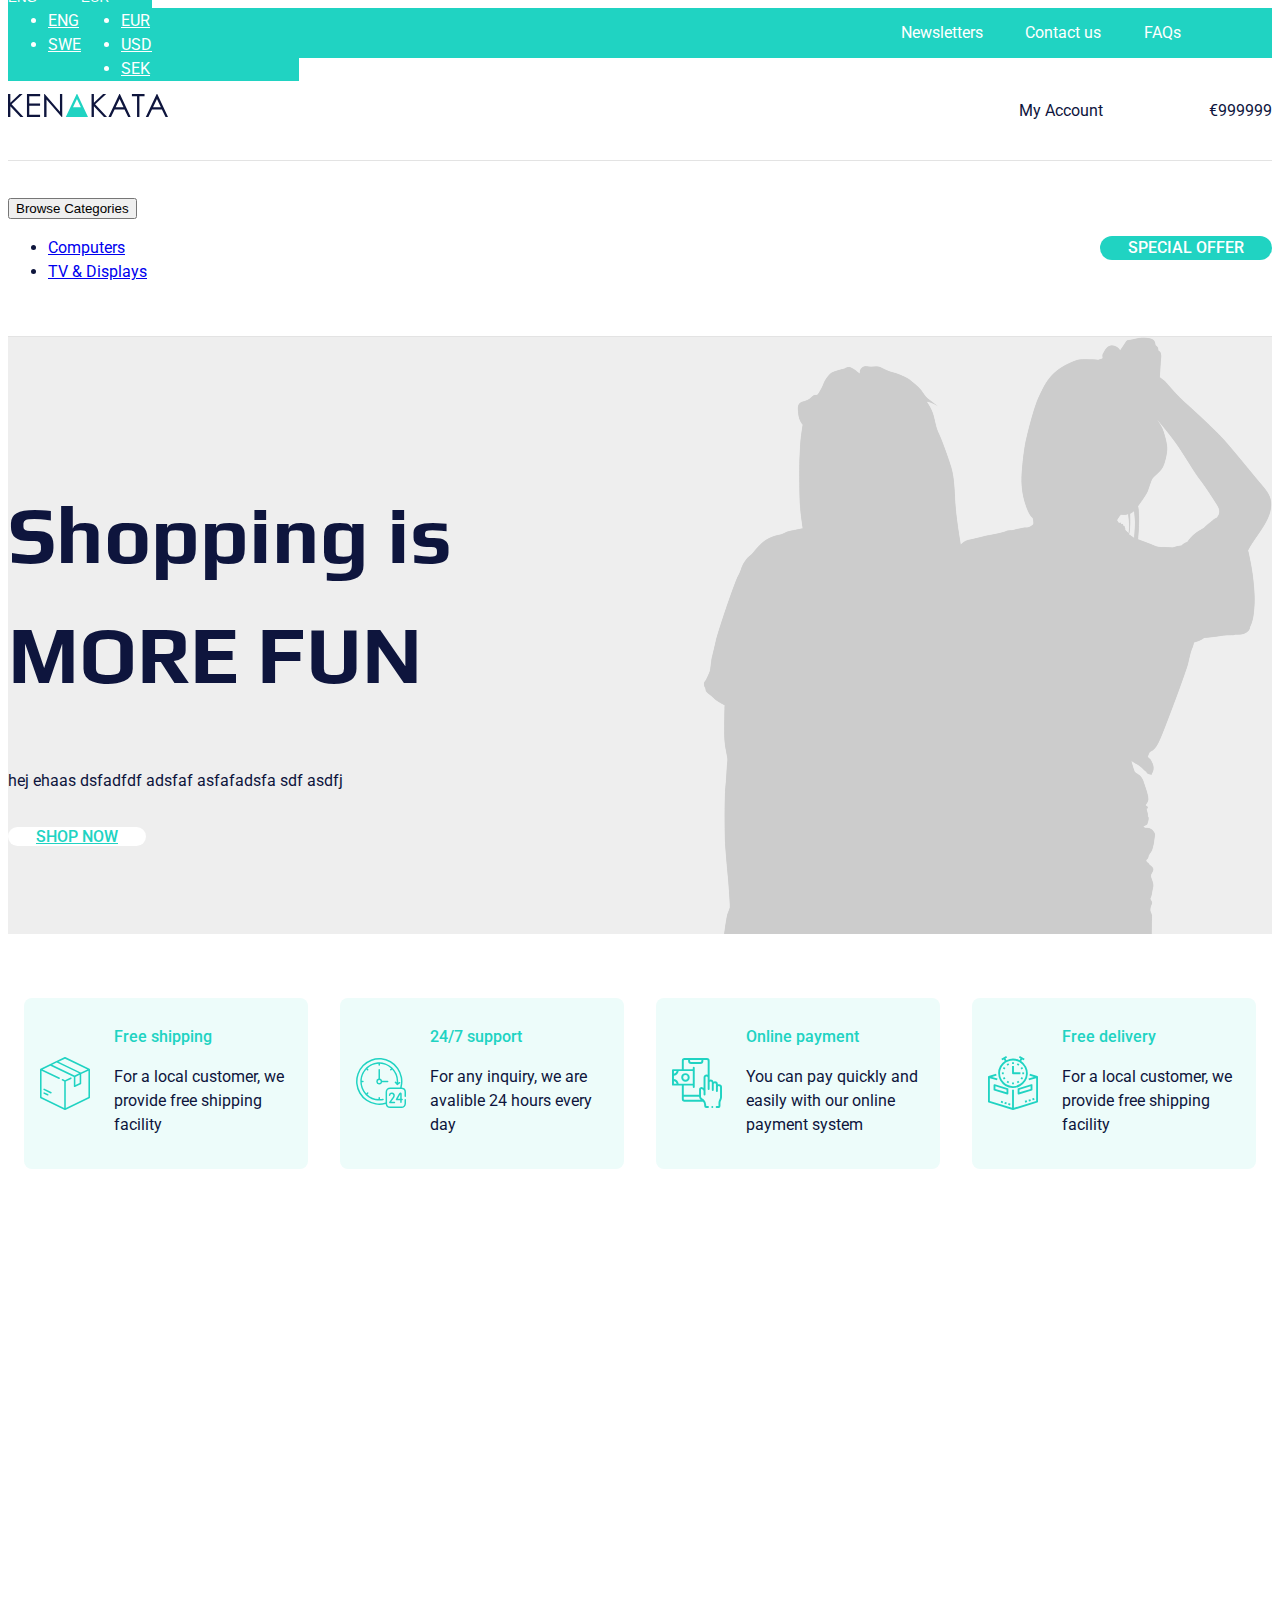
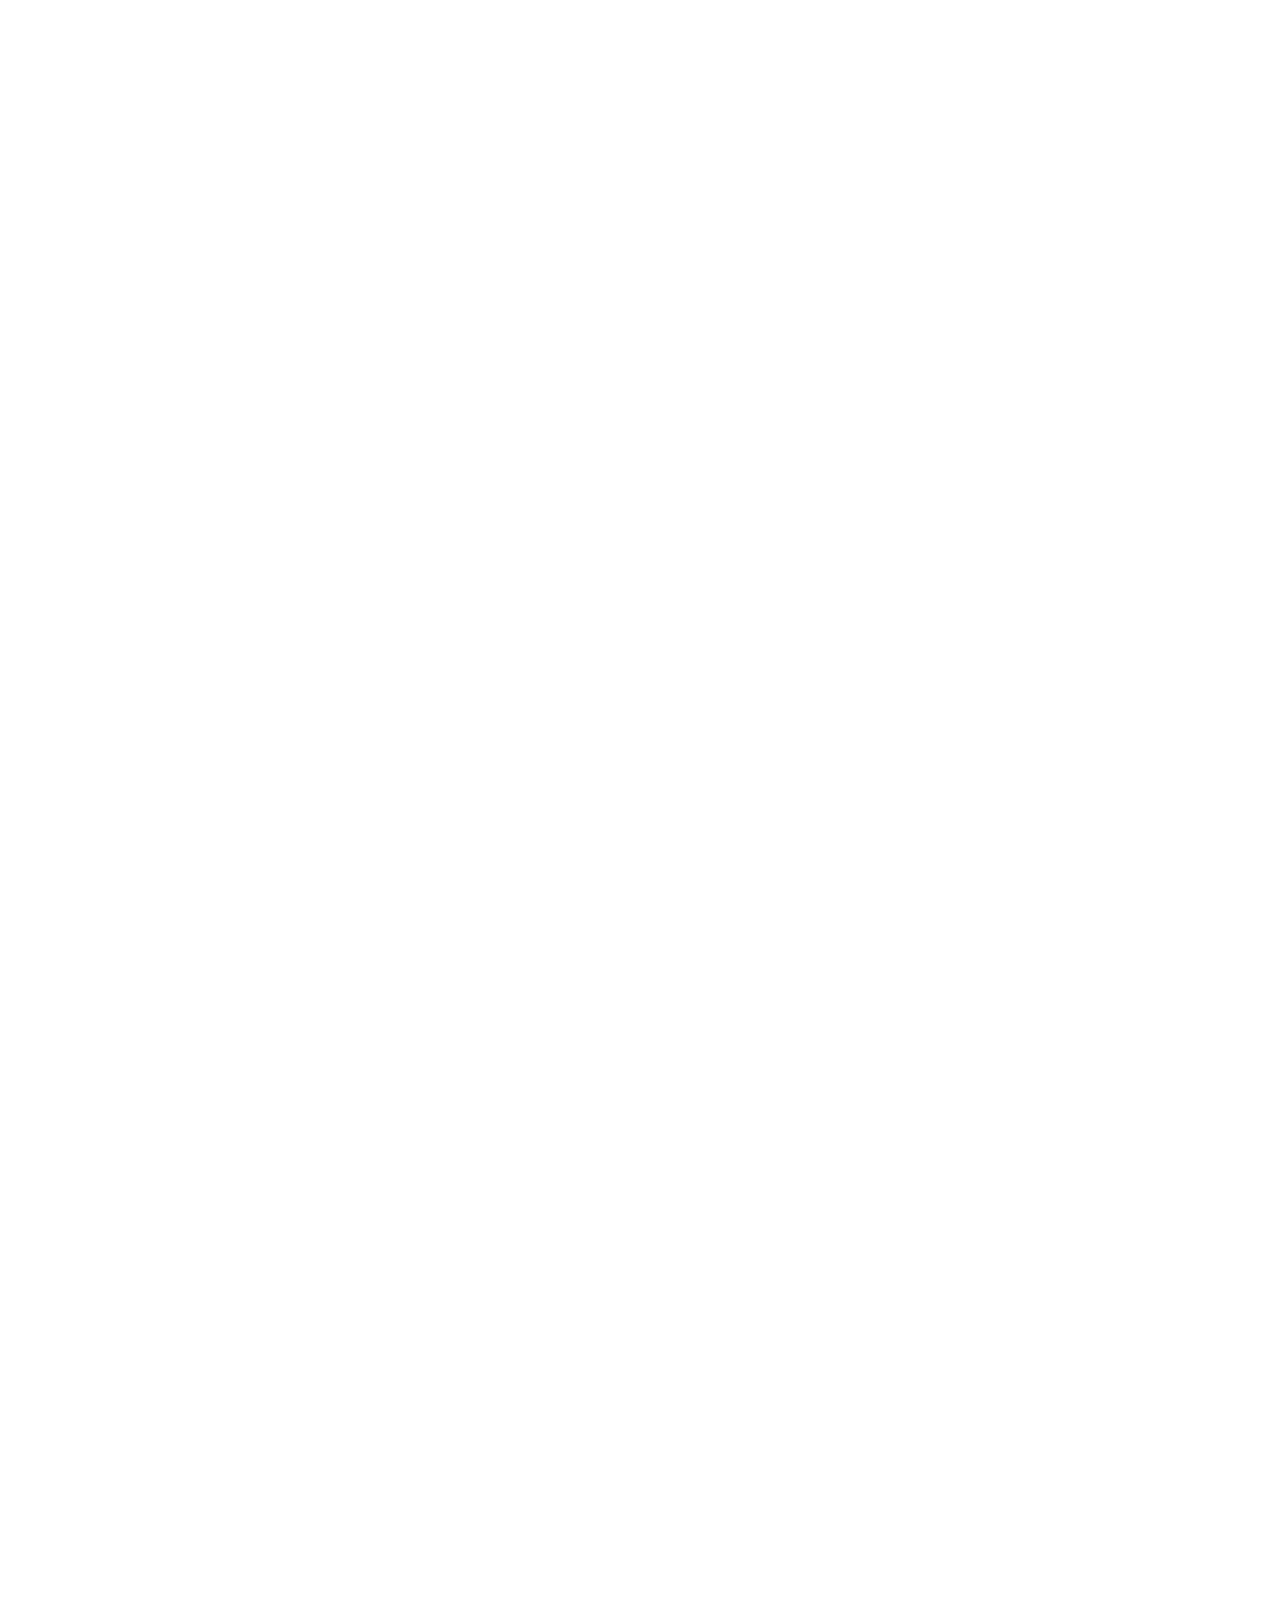
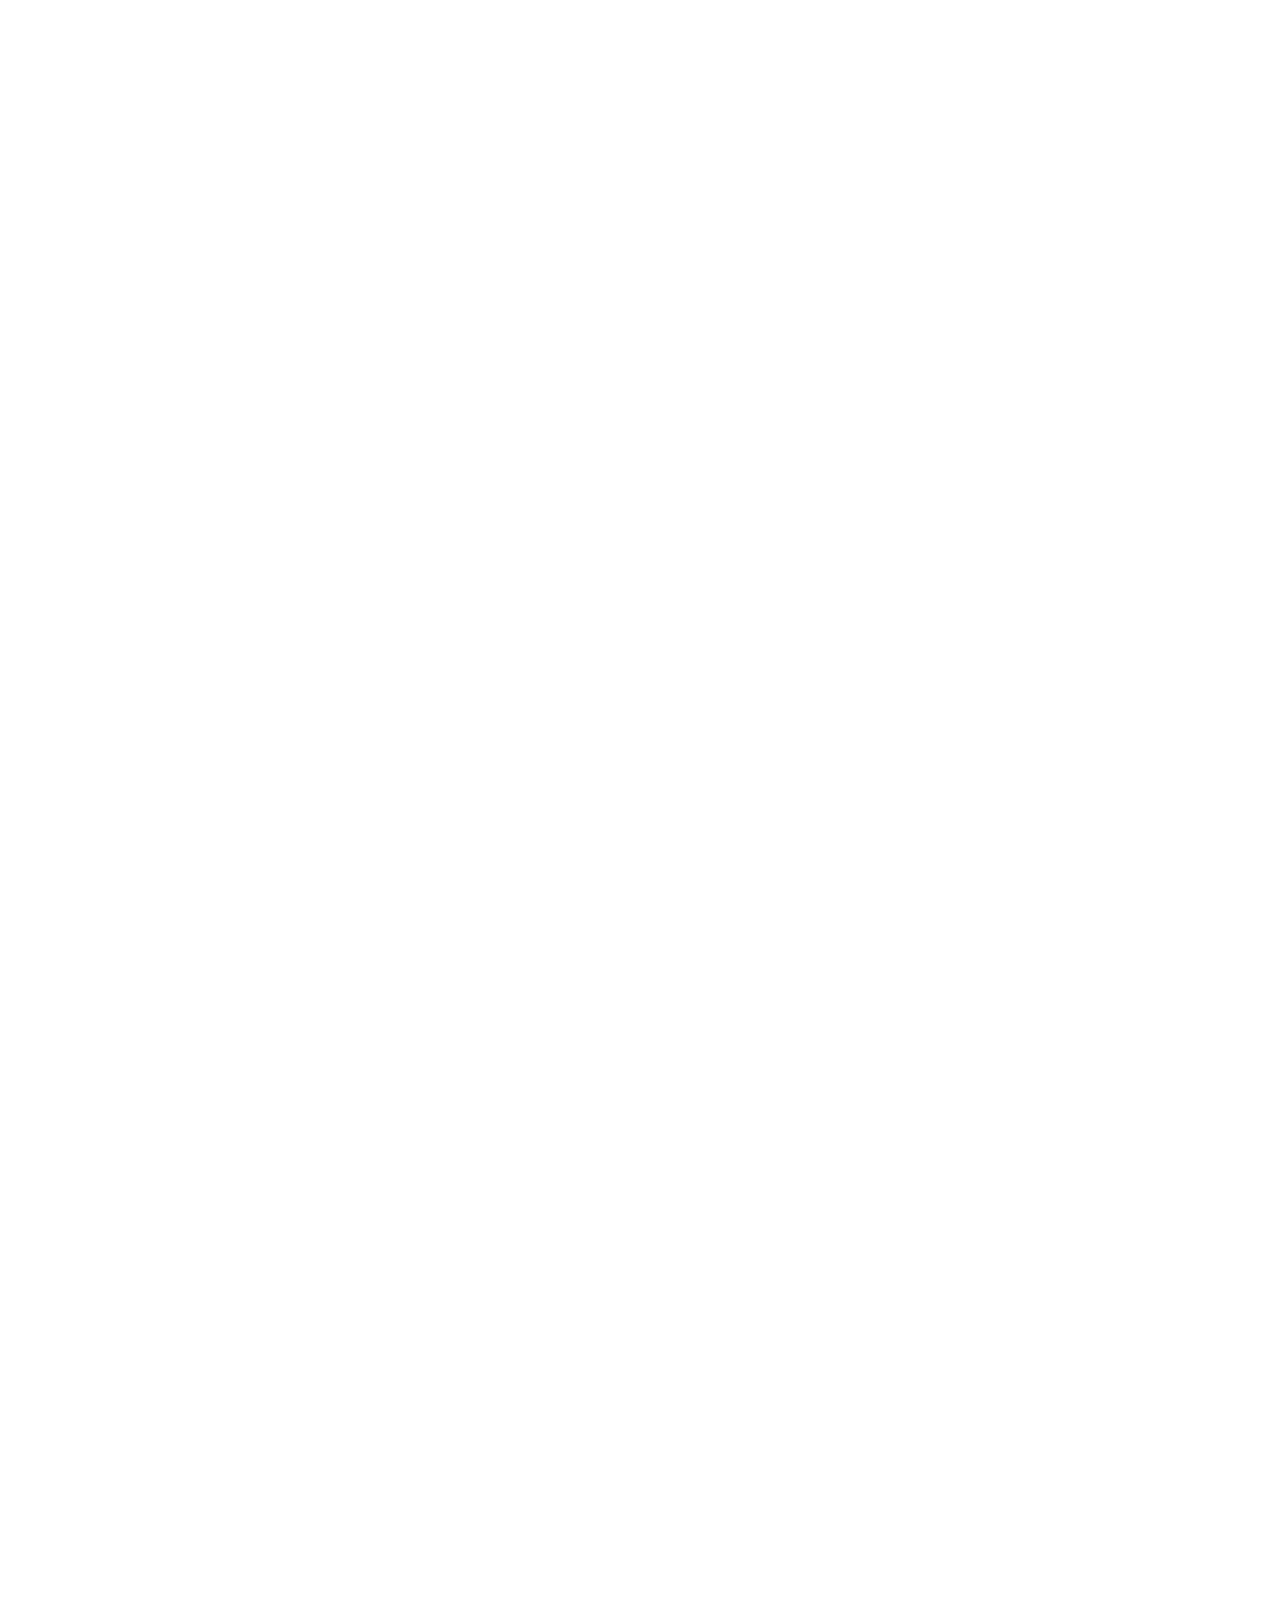
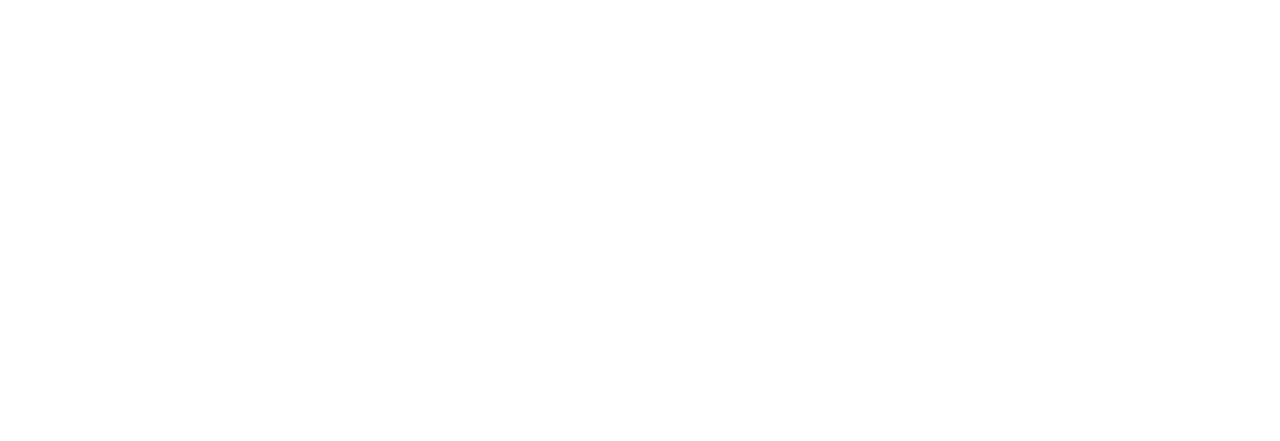
==== index.html @ 811d811d "showcase added" ====
<!DOCTYPE html>
<html lang="en">
<head>
   <meta charset="UTF-8">
   <meta name="discription" content="Shopping is more fun - Kenkata">
   <meta name="viewport" content="width=device-width, initial-scale=1.0">
   <title>Shopping is more fun - Kenkata</title>
   <link rel="stylesheet" href="https://cdnjs.cloudflare.com/ajax/libs/font-awesome/6.2.0/css/all.min.css" integrity="sha512-xh6O/CkQoPOWDdYTDqeRdPCVd1SpvCA9XXcUnZS2FmJNp1coAFzvtCN9BmamE+4aHK8yyUHUSCcJHgXloTyT2A==" crossorigin="anonymous" referrerpolicy="no-referrer" />
   <!-- <script src="https://cdnjs.cloudflare.com/ajax/libs/font-awesome/6.2.0/js/all.js" crossorigin="anonymous"></script> -->
   <link href="https://cdn.jsdelivr.net/npm/bootstrap@5.2.0/dist/css/bootstrap.min.css" rel="stylesheet" integrity="sha384-gH2yIJqKdNHPEq0n4Mqa/HGKIhSkIHeL5AyhkYV8i59U5AR6csBvApHHNl/vI1Bx" crossorigin="anonymous">
   <link href="css/style.css" rel="stylesheet">
</head>
<body>
    <header>
        <div class="top-menu">
            <div class="container">
                <div class="site-settings">
                    <div class="dropdown dropdown-theme me-3">
                        <button type="button" data-bs-toggle="dropdown" aria-expanded="false">
                            <span id="selected-language">ENG</span><i class="fa-thin fa-chevron-up ms-3"></i>
                        </button>
                        <ul id="languages" class="dropdown-menu dropdown-theme">
                          <li><a class="dropdown-item" href="#">ENG</a></li>
                          <li><a class="dropdown-item" href="#">SWE</a></li>
                        </ul>
                    </div>
                    <div class="dropdown dropdown-theme me-3">
                        <button type="button" data-bs-toggle="dropdown" aria-expanded="false">
                            <span id="selected-currency">EUR</span><i class="fa-thin fa-chevron-up ms-3"></i>
                        </button>
                        <ul id="currency" class="dropdown-menu dropdown-theme">
                          <li><a class="dropdown-item" href="#">EUR</a></li>
                          <li><a class="dropdown-item" href="#">USD</a></li>
                          <li><a class="dropdown-item" href="#">SEK</a></li>
                        </ul>
                    </div>

                </div>
                <div class="menu-links"> 
                    <span class="links">
                    <a href="#">Newsletters</a>
                    <a href="#">Contact us</a>
                    <a href="#">FAQs</a>
                    </span>

                    <span class="social-media">
                        <a href="#"><i class="fa-brands fa-facebook-f"></i></a>
                        <a href="#"><i class="fa-brands fa-twitter"></i></a>
                        <a href="#"><i class="fa-brands fa-instagram"></i></a>
                        <a href="#"><i class="fa-brands fa-pinterest-p"></i></a>
                        <a href="#"><i class="fa-brands fa-youtube"></i></a>
                    </span>
                </div>
            </div>
        </div>
        <div class="main-menu">
            <div class="container">
                <div class="brand">
                    <a href="index.html"><img src="images/Logo.svg" alt="Kenkata Web"></a>
                </div>    
                <div class="search"></div>
                <div class="menu-links">
                    <a class="menu-link" herf="#"><i class="fa-regular fa-user me-2"></i>My Account</a>
                    <a class="menu-link" herf="#"><i class="fa-regular fa-heart"></i></a>
                    <a class="menu-link" herf="#"><i class="fa-regular fa-shuffle"></i></a>
                    <a class="menu-link" herf="#"><i class="fa-light fa-cart-shopping me-2"></i>
                        <span id="cart-total">€999999</span>
                    </a>
                </div>
            </div>
            <nav>
            <div>
                <div class="container">
                    <div class="browser-categories">
                        <div class="dropdown">
                            <button type="button" data-bs-toggle="dropdown" aria-expanded="false">
                                <span>
                                    <i class="fa-regular fa-bars me-3"></i>Browse Categories
                                </span>
                                <i class="fa-regular fa-chevron-down ms-4"></i>
                            </button>
                            <ul class="dropdown-menu">
                                <li><a class="dropdown-item" href="#">Computers</a></li>
                                <li><a class="dropdown-item" href="#">TV & Displays</a></li>
                            </ul>
                        </div>    
                    </div>
                    <div class="special-offer">
                        <buttom class="btn-theme">SPECIAL OFFER</buttom>
                    </div>   
                </div>
            </div>
            </nav>
        </div>
    </header>

    <section class="showcase">
        <div class="container border">
            <div class="showcase-body">
                <h1>Shopping is <span>MORE FUN</span></h1>
                <p>hej ehaas dsfadfdf adsfaf asfafadsfa sdf asdfj</p>
                <a href="#" class="btn btn-white">SHOP NOW</a>
            </div>
            <img src="bilder/Banner-thumb.svg" alt="Two people standing">

        </div>
    </section>
    
    <section class="webshop-info">
        <div class="container">
            <div class="info-box">
                <img src="images/icons/free-shipping.svg" alt="Free shipping">
                <div>
                    <h1>Free shipping</h1>
                    <p>For a local customer, we provide free shipping facility</p>
                </div>
            </div>
            <div class="info-box">
                <img src="images/icons/24-icon.svg" alt="24/7 support">
                <div>
                    <h1>24/7 support</h1>
                    <p>For any inquiry, we are avalible 24 hours every day</p>
                </div>
            </div>
            <div class="info-box">
                <img src="images/icons/payment-icon.svg" alt="Online payment">
                <div>
                    <h1>Online payment</h1>
                    <p>You can pay quickly and easily with our online payment system</p>
                </div>
            </div>
            <div class="info-box">
                <img src="images/icons/fast-delivery.svg" alt="Free delivery">
                <div>
                    <h1>Free delivery</h1>
                    <p>For a local customer, we provide free shipping facility</p>
                </div>
            </div>




        </div>
    </section>




    <div style="height: 4000px;"></div>
   

   <script src="https://cdn.jsdelivr.net/npm/bootstrap@5.2.0/dist/js/bootstrap.bundle.min.js" integrity="sha384-A3rJD856KowSb7dwlZdYEkO39Gagi7vIsF0jrRAoQmDKKtQBHUuLZ9AsSv4jD4Xa" crossorigin="anonymous"></script>
   <script src="script.js"></script>
</body>
</html>
---- css/style.css ----
@import url('https://fonts.googleapis.com/css2?family=Play:wght@400;700&family=Roboto:wght@400;500;700&display=swap');

:root {
    --color-theme: #20D3C2;
    --color-theme-light: #EDFCFA;
    --color-theme-dark: #0E153D;
    --color-dark: #080C24;
    --color-white: #FFFFFF;
    --color-gray-0: #AAAAAA;
    --color-gray-1: #CCCCCC;
    --color-gray-2: #E3E3E3;
    --color-gray-3: #EEEEEE;
    --color-gray-4: #F6F6F6;
    --color-product-instock: #82D8C6;
    --color-product-outofstock: #FE6C6C;
    
    --font-play: 'Play', sans-serif;
    --font-roboto: 'Roboto', sans-serif;
    --font-weight-regular: 400;        
    --font-weight-medium: 500;
    --font-weight-bold: 700;
    --font-size-14: 1.17rem;
    --font-size-16: 1.33rem;
    --font-size-18: 1.50rem;
    --font-size-24: 2rem;
    --font-size-36: 3rem;
    --font-size-60: 5rem;
  
    --border-radius-small: 8px;
    --border-radius-medium: 25px;
    --border-radius-rounded: 50%;

}

/* generel */
html, body {
    font-size: 16px;
    line-height: 1.5;
    font-family: var(--font-roboto);
    font-weight: var(--font-weight-regular);
    color: var(--color-theme-dark);
}

.btn-theme {
    background-color: var(--color-theme);
    color: var(--color-white);
    border-radius: var(--border-radius-medium);
    font-weight: var(--font-weight-medium);
    padding-left: 1.75rem;
    padding-right: 1.75rem;
}
    .btn-theme:hovor {
        background-color: var(--color-theme-dark);
        color: var(--color-white);
    }

.btn-white {
    background-color: var(--color-white);
    color: var(--color-theme);
    border-radius: var(--border-radius-medium);
    font-weight: var(--font-weight-medium);
    padding-left: 1.75rem;
    padding-right: 1.75rem;
}
    .btn-white:hovor {
        background-color: var(--color-theme-dark);
        color: var(--color-white);
    }
    

/* top-menu */

.top-menu {
    background-color: var(--color-theme);
    color: var(--color-white);
    height: 50px;
}
    .top-menu > .container {
        height: 100%;
        display: flex;
        justify-content: space-between;
        align-items: center;
}

    .top-menu .menu-links {
        padding: 0.8rem;
}
        .top-menu .menu-links a {
            color: var(--color-white);
            text-decoration: none;
            margin: 0 1.2rem
        }
            .top-menu .menu-links a:hover {
                color: var(--color-theme-dark);

            }

    
    .top-menu .site-settings {
        display:flex;
    }

        .top-menu .site-settings .dropdown-theme {
            background-color: var(--color-theme);
            color: var(--color-white);
        }
            .top-menu .site-settings .dropdown-theme button {
                background-color: var(--color-theme);
                color: var(--color-white);
                border: none;
                padding: 0;
            }
                .top-menu .site-settings .dropdown-theme .dropdown-menu {
                    background-color: var(--color-theme);
                    color: var(--color-white);
                    border: none;
                    width: 250%;
                    margin: 0;
                }       
                    .top-menu .site-settings .dropdown-theme .dropdown-menu .dropdown-item {
                        background-color: var(--color-theme);
                        color: var(--color-white);
                        border: none;
                        width: 100%;
                        margin: 0;
                    }
                        .top-menu .site-settings .dropdown-theme .dropdown-menu .dropdown-item:hover {
                            background-color: var(--color-theme-dark);
                            color: var(--color-white);
                        }
    .top-menu .menu-links {
        /* display: none; */
    }  
    
    .top-menu .menu-links .links {
        display: none;
    }
    
    .top-menu .menu-links a {
        color: var(--color-white);
        text-decoration: none;
        margin: 0 1.2rem;
    }
    .top-menu .menu-links a:hover {
        color: var(--color-theme-dark)
    }

    .top-menu .menu-links .social-media {
        margin-left: 1rem;
    }
    .top-menu .menu-links .social-media a {
        margin: 0 0.3rem;
    }
        .top-menu .menu-links .social-media a:last-child {
            margin: 0 0 0 0.3rem
        }

/* main-menu */
.main-menu {
    background-color: var(--color-white);
}
    .main-menu .container {
        display: flex;
        justify-content: space-between;
        align-items: center;
        padding-top: 2.2rem;
        padding-bottom: 2.2rem;
    }

        .main-menu .brand {
            flex: 2;
        }
        .main-menu .search {
            flex: 4;
        }
        .main-menu .links {
            flex: 3;
            display: flex;
            justify-content: end;
            align-items: center;
        }
            .main-menu .menu-links .menu-link {
                text-decoration: none;
                color: var(--color-theme-dark);
                margin: 0 0.8rem;
            }
            .main-menu .menu-links .menu-link:hover {
                color: var(--color-theme);
            }
                .main-menu .menu-links .menu-link:first-child {
                    margin: 0 2.4rem 0 0;
                }
                .main-menu .menu-links .menu-link:last-child {
                margin: 0 0 0 0.8rem;
                }
            .main-menu .menu-links .menu-link i {
            font-size: var(--font-size-16);
            }
    .main-menu nav {
        border-top: 1px solid var(--color-gray-2);
        border-bottom: 1px solid var(--color-gray-2);
    }
        .main-menu > nav > .container {
            display: flex;
            justify-content: space-between;
            align-items: center;
        }
        .main-menu nav .browse-categories {
            flex: 2;
        }
            .main-menu nav .browse-categories button {
                background-color: var(--color-theme);
                color: var(--color-white);
                border: none;
                font-size: 1rem;
                width: 100%;
                display: flex;
                justify-content: space-between;
                align-items: center;
                padding: 0.7rem 1rem;
            }
                .main-menu nav .browse-categories button:hover {
                    background-color: var(--color-theme-dark);
                    color: var(--color-white);
                }
                .main-menu nav .browse-categories button span {
                    display: flex;
                    align-items: center;
                }
                .main-menu nav .browse-categories button > span > i {
                    font-size: 1.4rem;
                }

        .main-menu nav .special-offer {
            flex: 7;
            display: flex;
            justify-content: end;
            align-items: center;
        }

 /* showcase */
.showcase {
    background-color: var(--color-gray-3);
}
    .showcase .container {
        text-align: center;
        padding-top: 2.4rem;
        padding-bottom: 2.4rem;
    }
    
    .showcase .showcase-body h1 {
        font-size: 4rem;
        font-family: var(--font-play);
    }
        .showcase .showcase-body h1 strong {
            font-weight: var(--font-weight-bold);
            color: var(--color-theme);
        }
        .showcase .showcase-body p {
            margin: 2rem 0;
        }
    .showcase img {
        display: none;
    }    

/* webshop-info */
.webshop-info {
    padding: 4rem 0;
}
    .webshop-info .container {
        max-width: 1600px;
        display: flex;
        justify-content: space-evenly;
    }
    .webshop-info .info-box {
        background-color: var(--color-theme-light);
        padding: 1rem;
        display: flex;
        align-items: center;
        margin:  0 1rem;
        flex: 1;
        border-radius: var(--border-radius-small);
    }
        .webshop-info .info-box:hover {
            background-color: var(--color-theme);
            color: var(--color-white);
        }
        .webshop-info .info-box img{
            margin-right: 1.5rem;
        }
            .webshop-info .info-box:hover img{
                filter: brightness(500%);
            }
        .webshop-info .info-box h1 {
            color: var(--color-theme);
            font-size: 1rem;
            font-weight: var(--font-weight-medium);
        }   
            .webshop-info .info-box:hover h1 {
                color: var(--color-white);
            }
                    

        





@media (min-width: 578px) {
    .top-menu .menu-links {
        display: block;
    }
}

@media (min-width: 768px) {
    .showcase .showcase-body h1 {
        font-size: var(--font-size-60);
    }
            .showcase .showcase-body h1 strong {
                display: block;
            }

}

@media (min-width:992px) {
    .top-menu .menu-links .links {
        display: inline;
    }
    .showcase .container {
        display: flex;
        justify-content: space-between;
        align-items: center;
        text-align: left;
        padding-top: 0;
        padding-bottom: 0;
    }
    .showcase img {
        display: block;
        width: 50%;
    } 
    
}

@media (min-width:1200px) {
    .showcase .showcase-body {
        flex: 1;
    }
    .showcase .showcase-body p {
        width: 80%;
    }
    .showcase img {
        flex: 1;
        width: 50%;
    } 

}
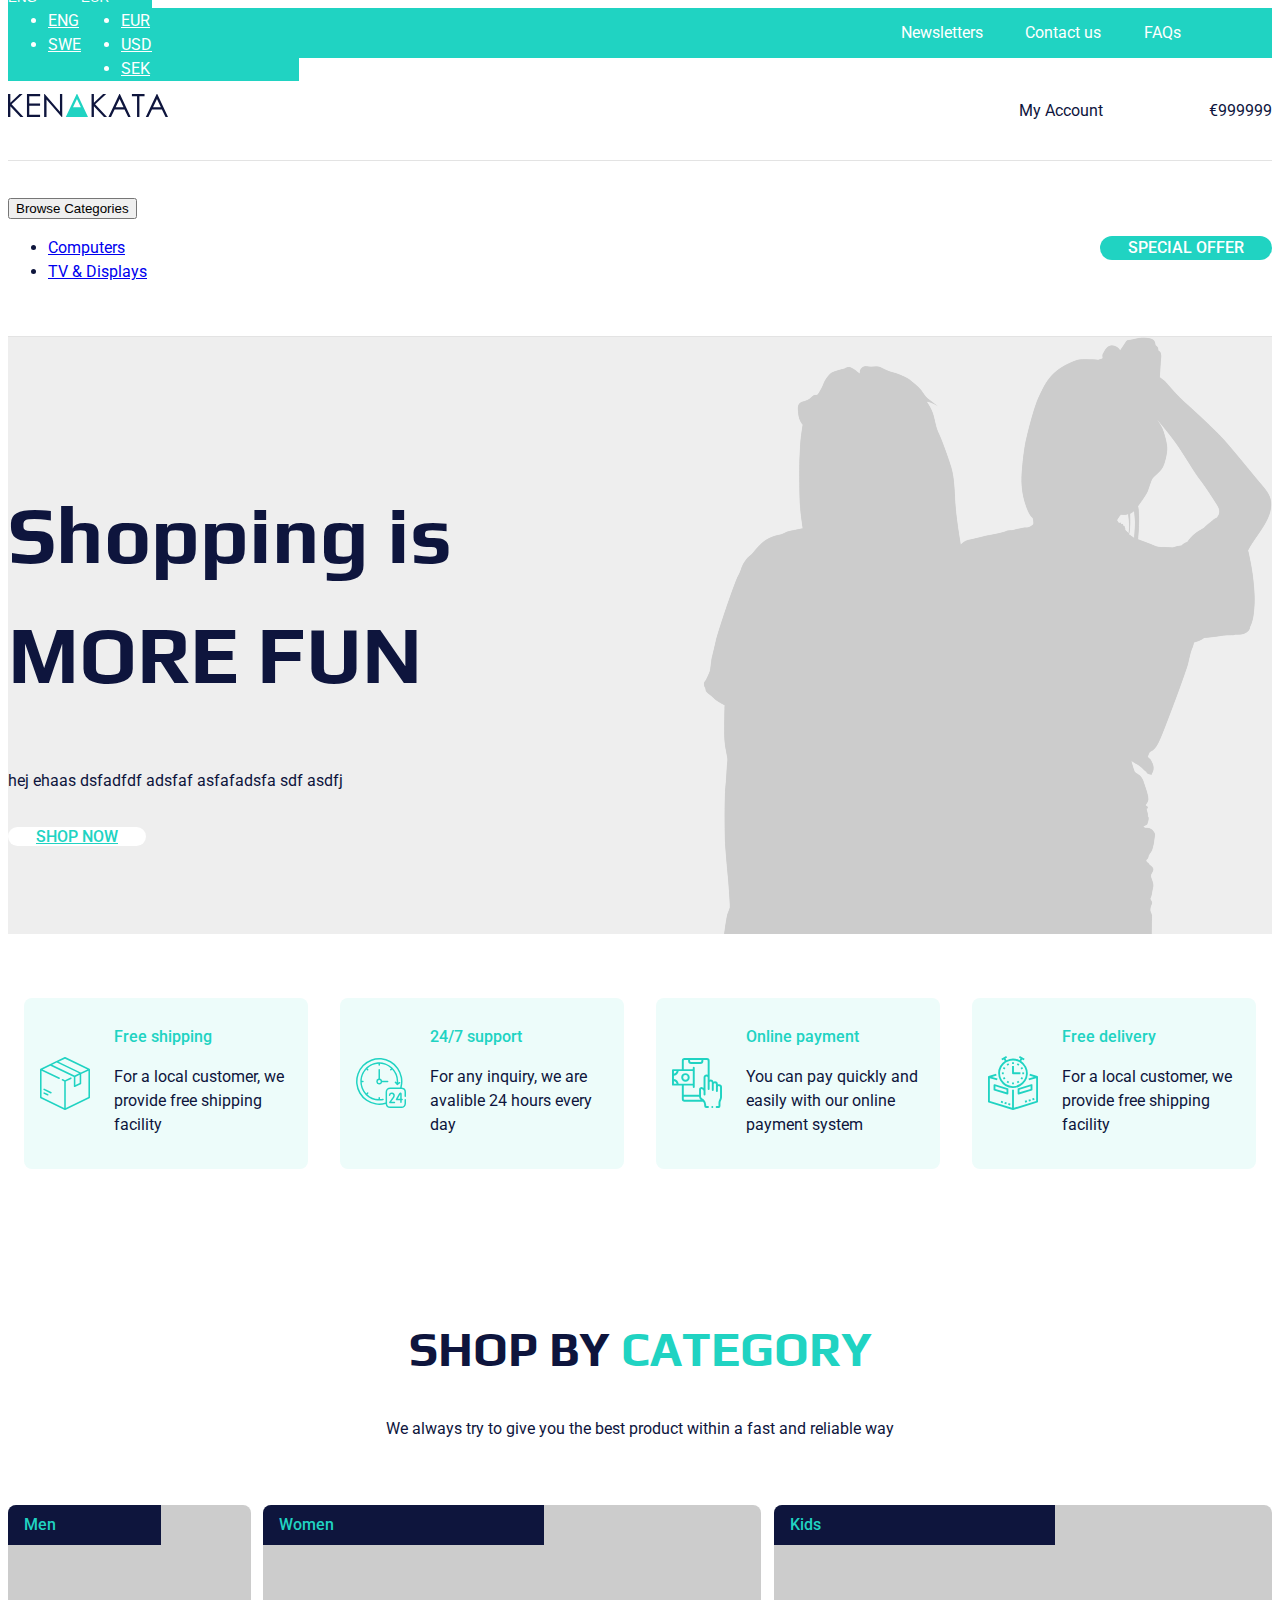
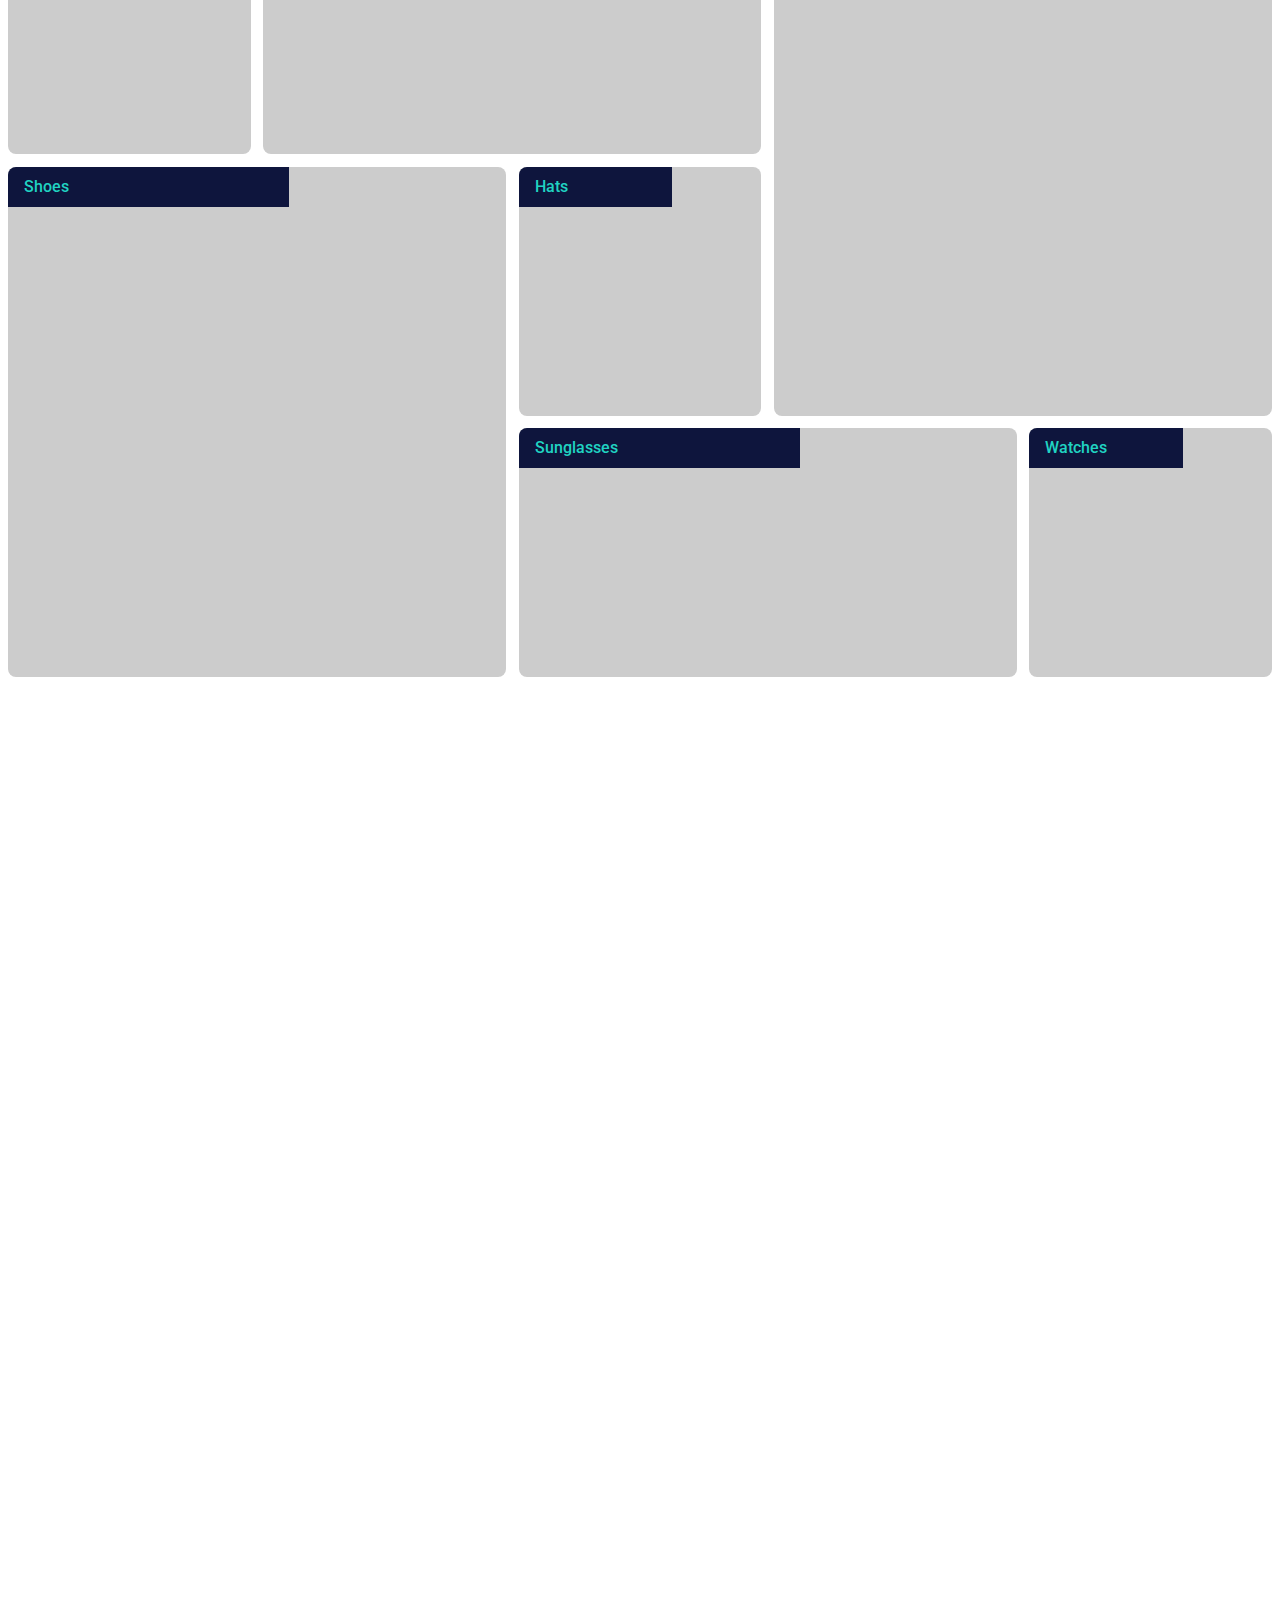
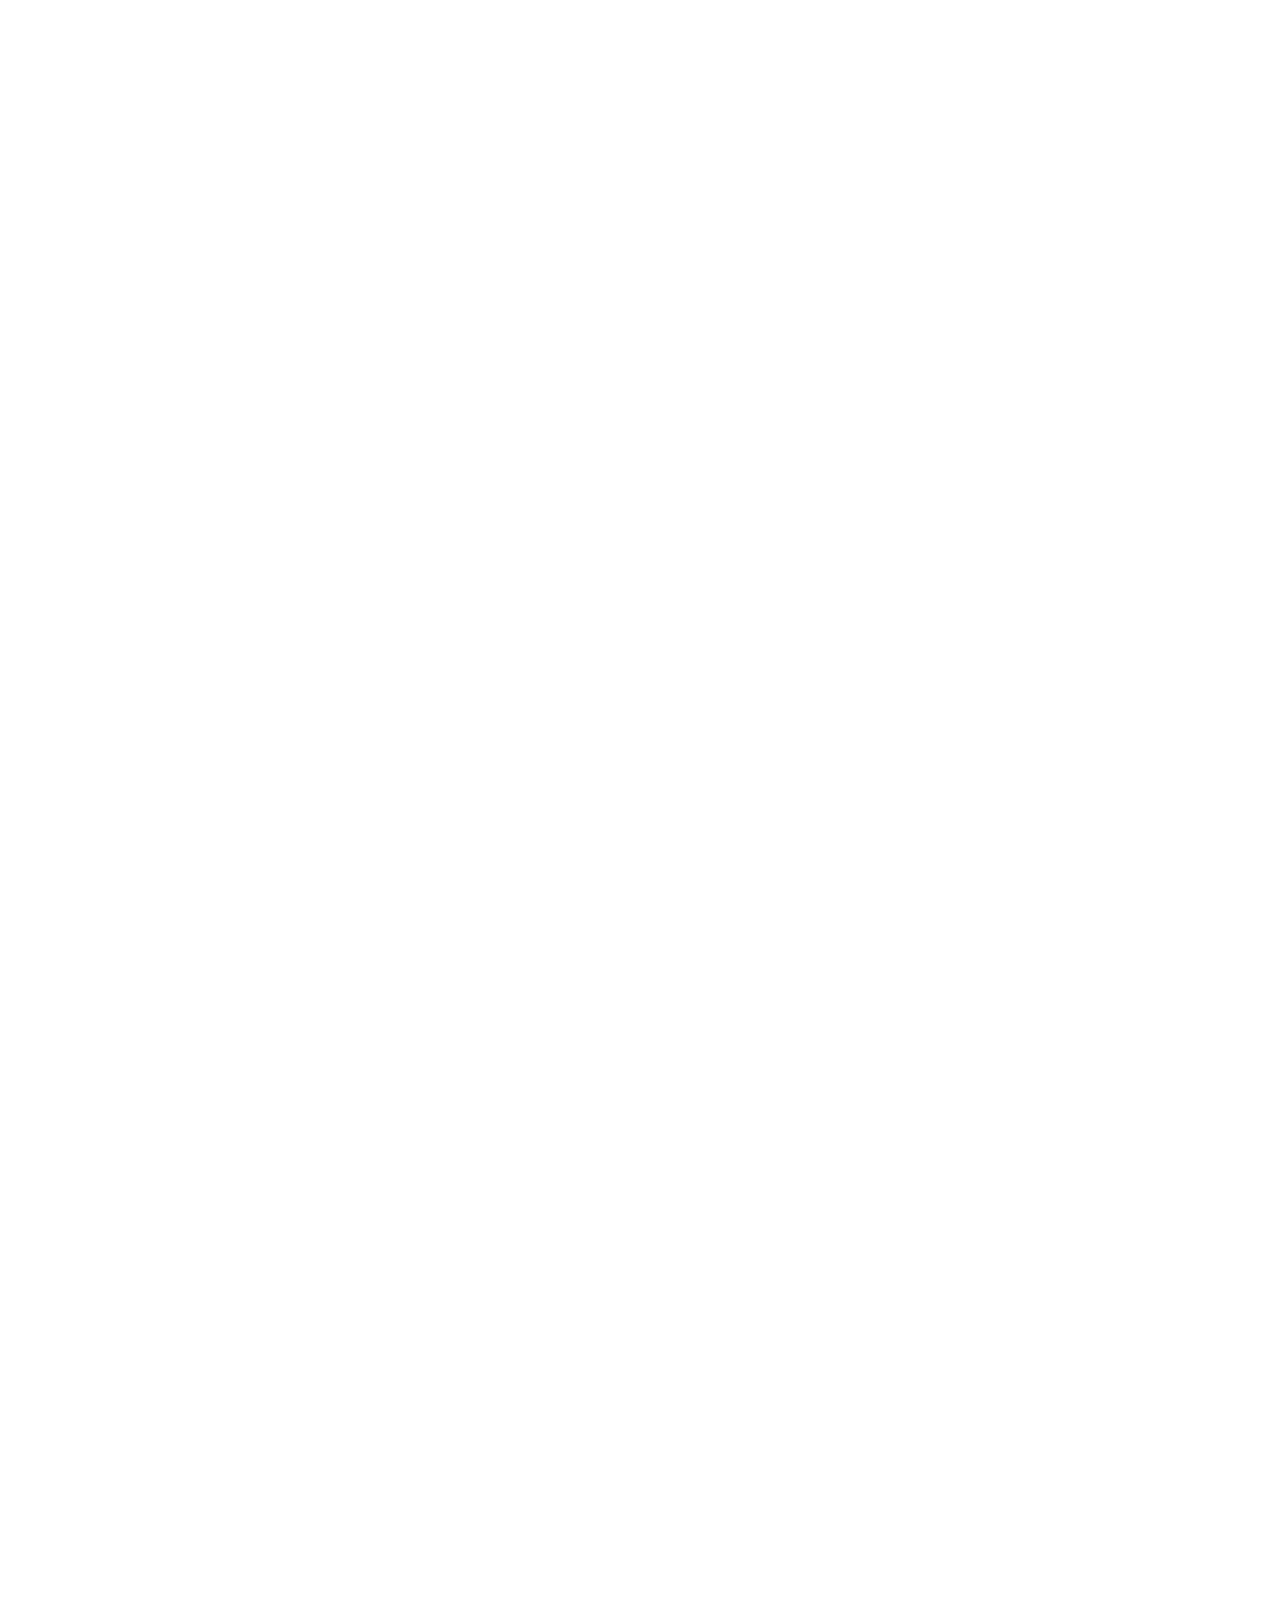
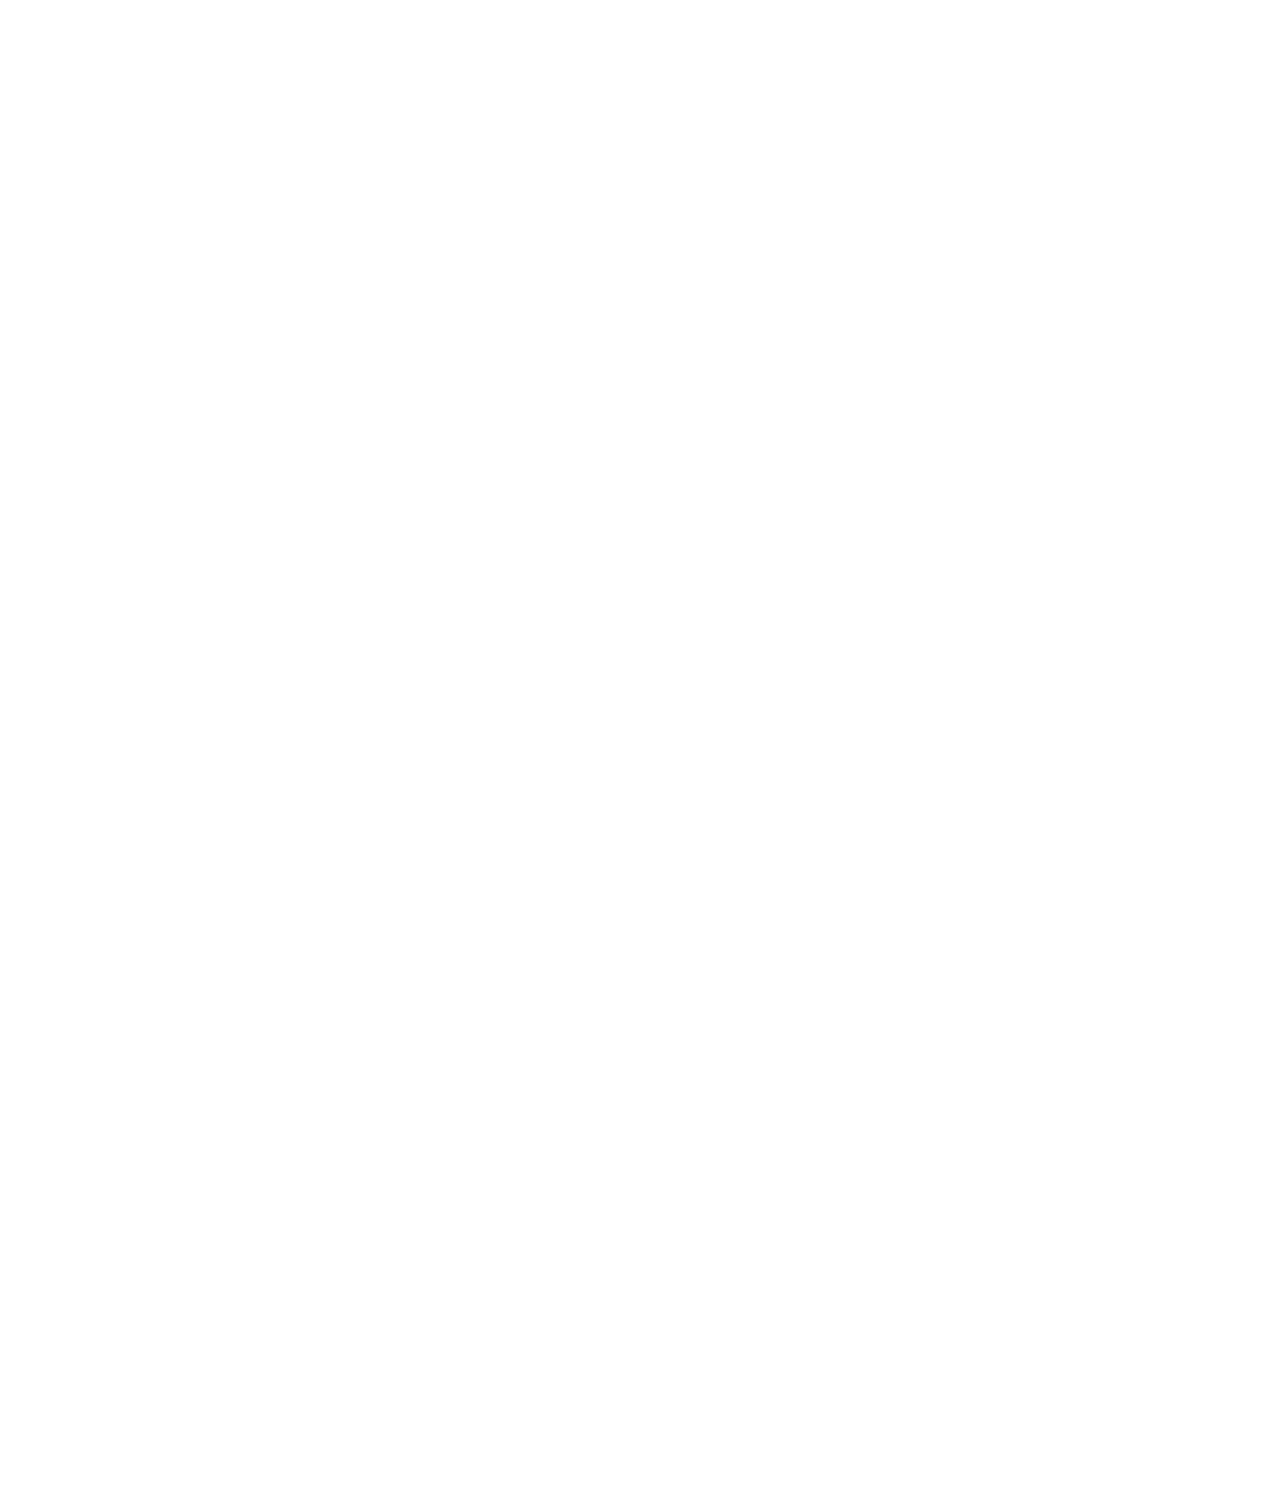
==== commit 3758e8c3: "shop by added" ====
--- a/index.html
+++ b/index.html
@@ -54,7 +54,7 @@
             </div>
         </div>
         <div class="main-menu">
-            <div class="container">
+            <div class="container border">
                 <div class="brand">
                     <a href="index.html"><img src="images/Logo.svg" alt="Kenkata Web"></a>
                 </div>    
@@ -70,7 +70,7 @@
             </div>
             <nav>
             <div>
-                <div class="container">
+                <div class="container border">
                     <div class="browser-categories">
                         <div class="dropdown">
                             <button type="button" data-bs-toggle="dropdown" aria-expanded="false">
@@ -94,8 +94,8 @@
         </div>
     </header>
 
-    <section class="showcase">
-        <div class="container border">
+    <section class="showcase d-none">
+        <div class="container">
             <div class="showcase-body">
                 <h1>Shopping is <span>MORE FUN</span></h1>
                 <p>hej ehaas dsfadfdf adsfaf asfafadsfa sdf asdfj</p>
@@ -106,7 +106,7 @@
         </div>
     </section>
     
-    <section class="webshop-info">
+    <section class="webshop-info d-none">
         <div class="container">
             <div class="info-box">
                 <img src="images/icons/free-shipping.svg" alt="Free shipping">
@@ -136,10 +136,40 @@
                     <p>For a local customer, we provide free shipping facility</p>
                 </div>
             </div>
+        </div>
+    </section>
 
+    <section class="shop-by-category">
+        <div class="container border">
+            <div class="section-title">
+                <h1>SHOP BY <span>CATEGORY</span></h1>
+                <!-- <img src="ikonen finns inte med i zipfilen" alt="waveline"> -->
+                <p>We always try to give you the best product within a fast and reliable way</p>
+            </div>
 
-
-
+            <div class="grid">
+                <div id="category-box-1" class="category-box">
+                    <div class="category-box-title">Men</div>
+                </div>
+                <div id="category-box-2" class="category-box">
+                    <div class="category-box-title">Women</div>
+                </div>
+                <div id="category-box-3" class="category-box">
+                    <div class="category-box-title">Kids</div>
+                </div>
+                <div id="category-box-4" class="category-box">
+                    <div class="category-box-title">Shoes</div>
+                </div>
+                <div id="category-box-5" class="category-box">
+                    <div class="category-box-title">Hats</div>
+                </div>
+                <div id="category-box-6" class="category-box">
+                    <div class="category-box-title">Sunglasses</div>
+                </div>
+                <div id="category-box-7" class="category-box">
+                    <div class="category-box-title">Watches</div>
+                </div>
+            </div>
         </div>
     </section>
 
--- a/css/style.css
+++ b/css/style.css
@@ -65,6 +65,22 @@
     .btn-white:hovor {
         background-color: var(--color-theme-dark);
         color: var(--color-white);
+    }
+.section-title {
+    padding: 3rem 0;
+    color: var(--color-theme-dark);
+    text-align: center;
+}
+    .section-title h1 {
+        font-family: var(--font-play);
+        font-weight: var(--font-weight-bold);
+        font-size: var(--font-size-36);
+    }
+        .section-title h1 span {
+            color: var(--color-theme);
+        }
+    .section-title p {
+        margin: 1rem 0;
     }
     
 
@@ -299,7 +315,59 @@
             .webshop-info .info-box:hover h1 {
                 color: var(--color-white);
             }
-                    
+/* shop-by-category*/
+.shop-by-category {
+
+}
+    .shop-by-category .grid {
+        display: grid;
+        gap: 0.8rem;
+        grid-template-columns: repeat(5, minmax(100px, 249px));
+        grid-template-rows: repeat(3, minmax(100px, 249px));
+    }
+    .shop-by-category .category-box {
+        background-color: var(--color-gray-1);
+        border-radius: var(--border-radius-small);
+        height: 100%;
+        width: 100%;
+        overflow: hidden;
+    }
+        .shop-by-category .category-box .category-box-title {
+            width: 50%;
+            border-radius: o var(--border-radius-small) 0 0;
+            background-color:  var(--color-theme-dark);
+            color: var(--color-theme);
+            padding: 0.5rem 1rem;
+            font-weight: var(--font-weight-medium);
+        }
+    #category-box-1 {
+        grid-column: 1 / 2;
+        grid-row: 1 / 2;
+    }
+    #category-box-2 {
+        grid-column: 2 / 4;
+        grid-row: 1 / 2;
+    }
+    #category-box-3 {
+        grid-column: 4 / -1;
+        grid-row: 1 / 3;
+    }
+    #category-box-4 {
+        grid-column: 1 / 3;
+        grid-row: 2 / -1;
+    }
+    #category-box-5 {
+        grid-column: 3 / 4;
+        grid-row: 2 / 3;
+    }
+    #category-box-6 {
+        grid-column: 3 / 5;
+        grid-row: 3 / -1;
+    }
+    #category-box-7 {
+        grid-column: 5 / -1;
+        grid-row: 3 / -1;
+    }
 
         
 
@@ -317,11 +385,11 @@
     .showcase .showcase-body h1 {
         font-size: var(--font-size-60);
     }
-            .showcase .showcase-body h1 strong {
-                display: block;
-            }
-
-}
+        .showcase .showcase-body h1 strong {
+            display: block;
+        }
+
+    }
 
 @media (min-width:992px) {
     .top-menu .menu-links .links {
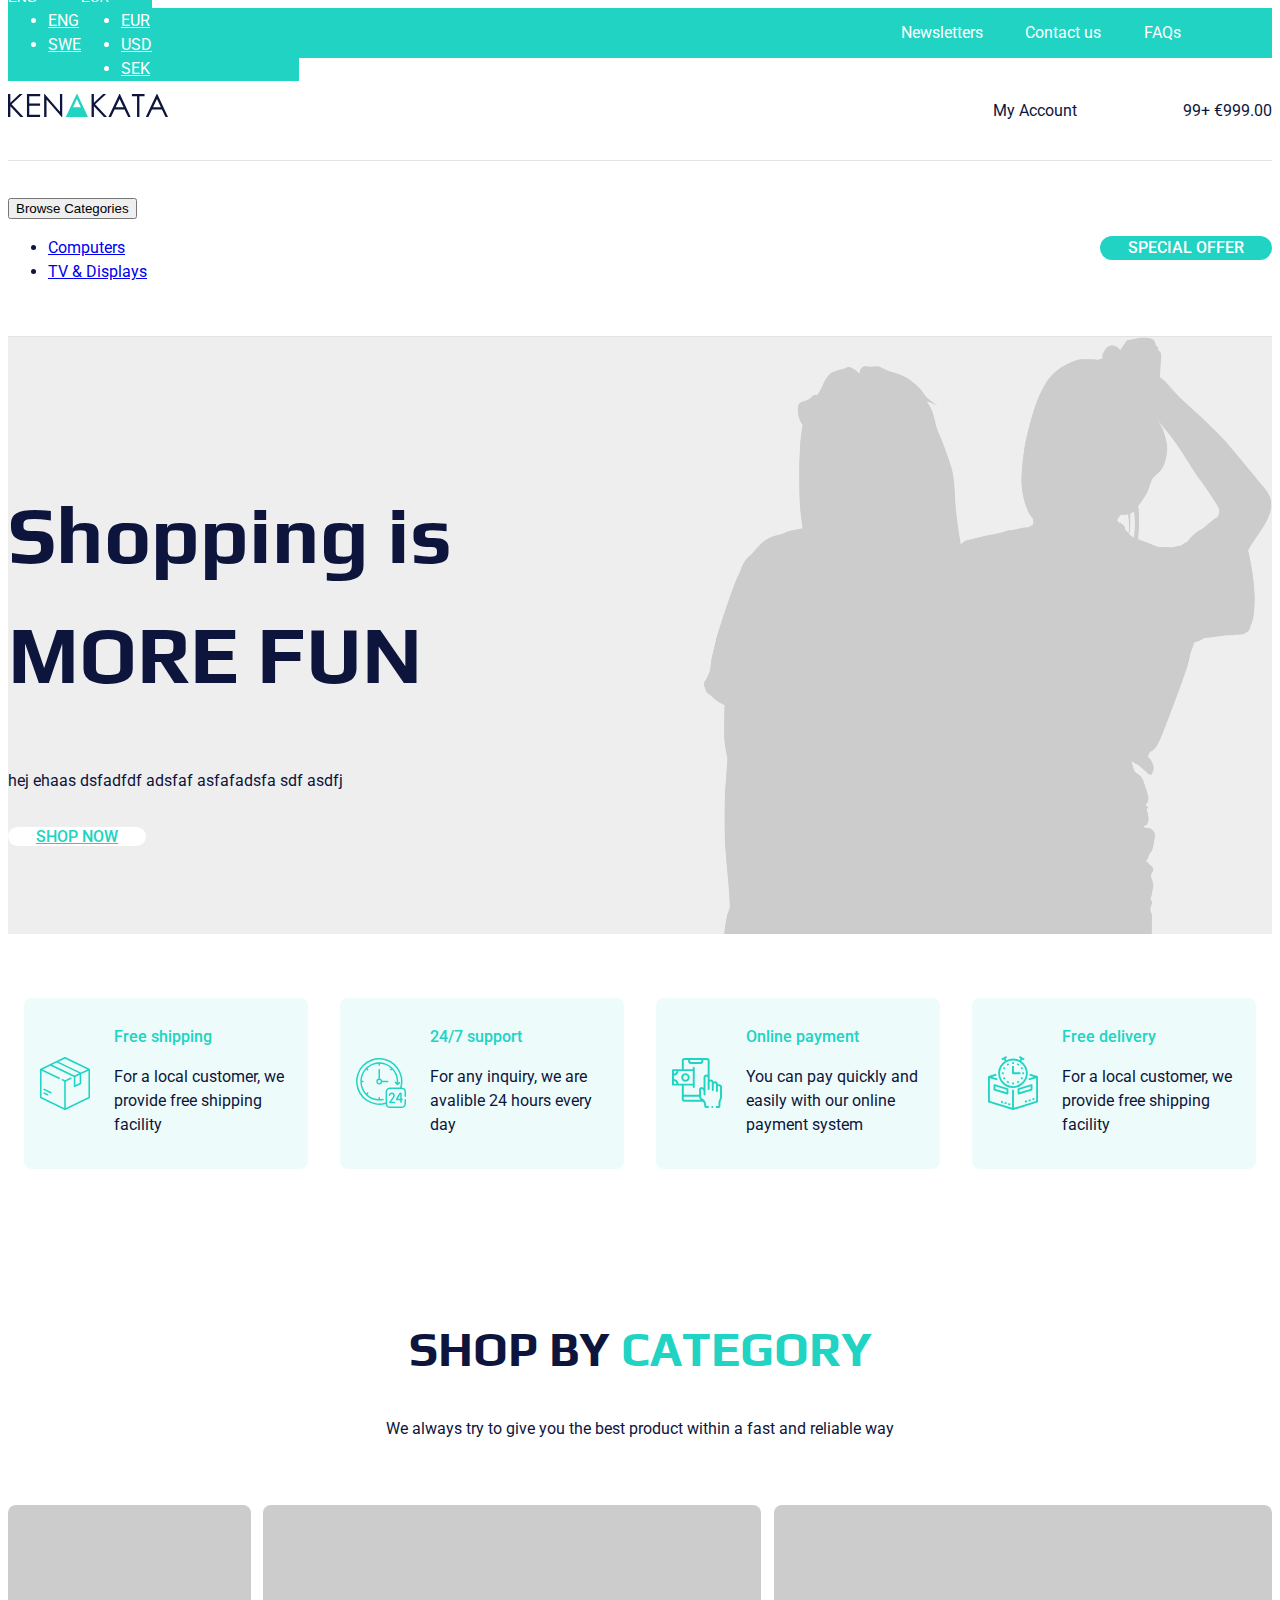
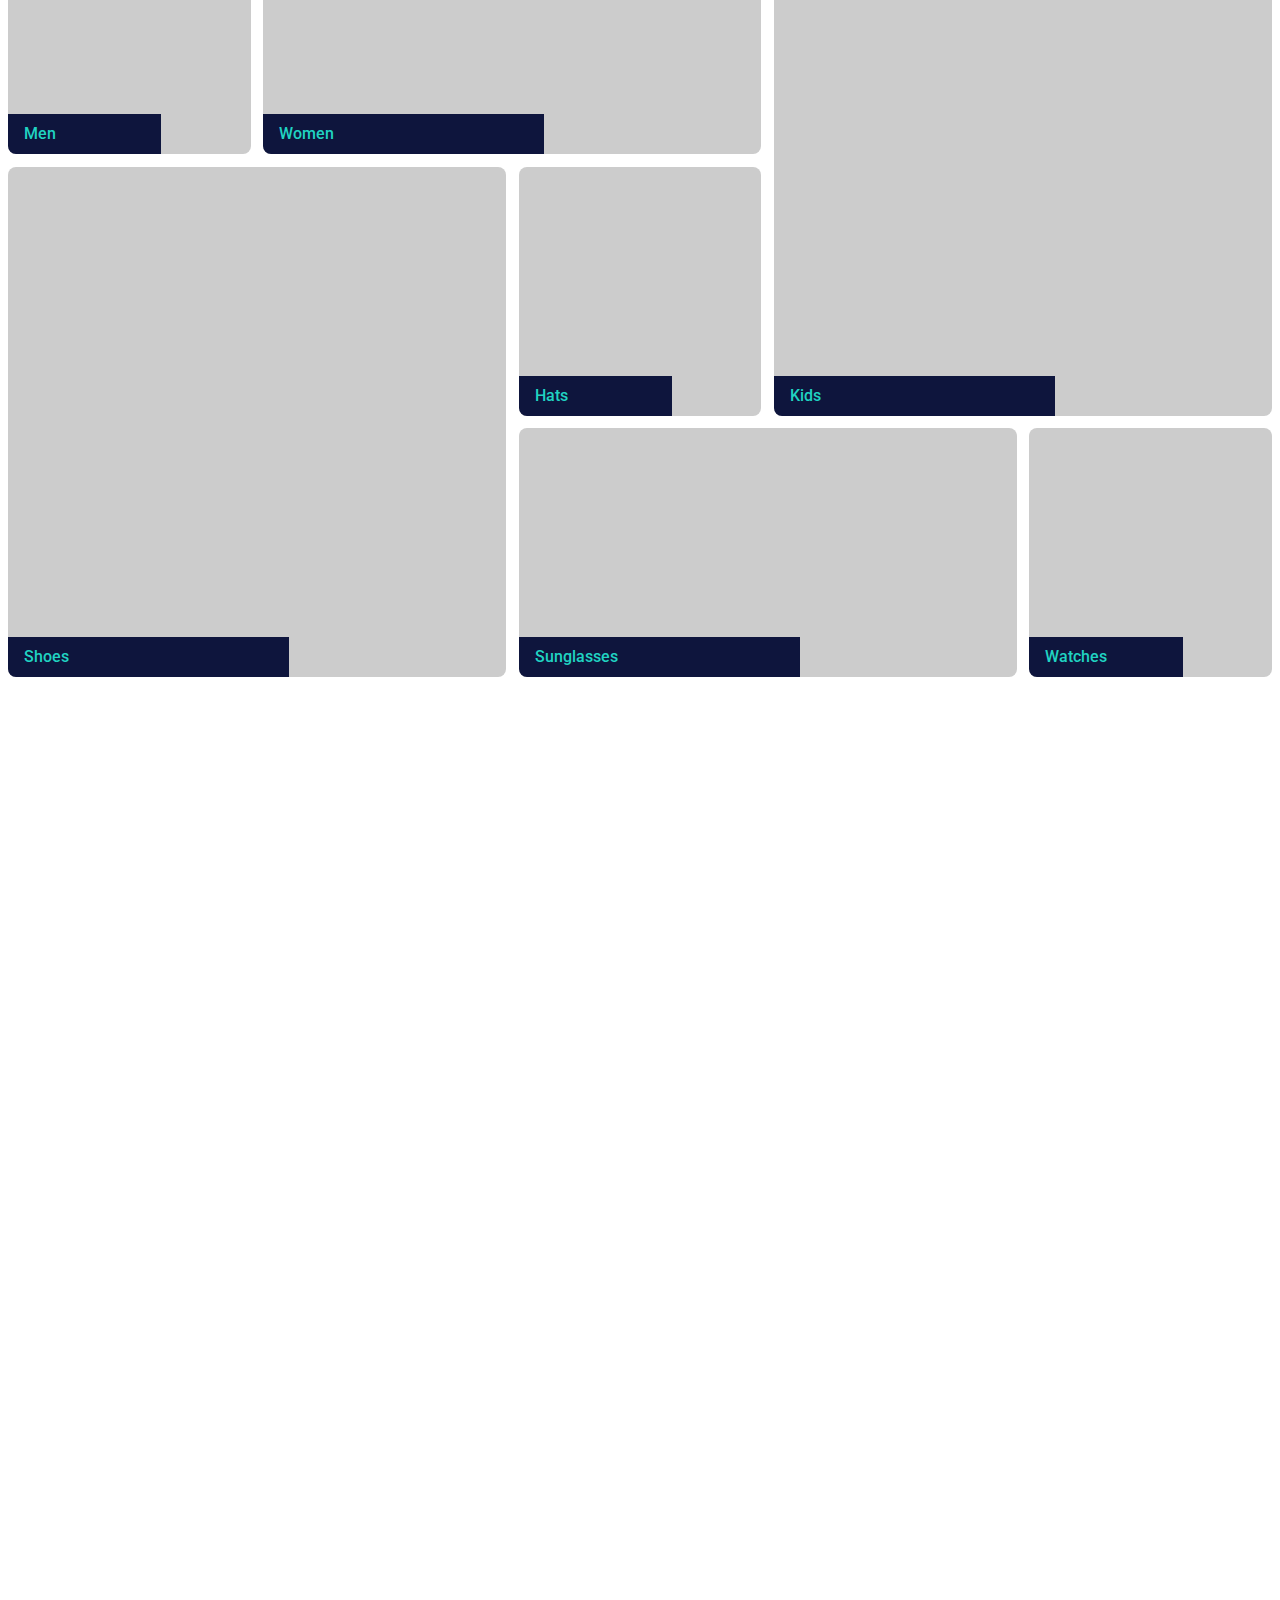
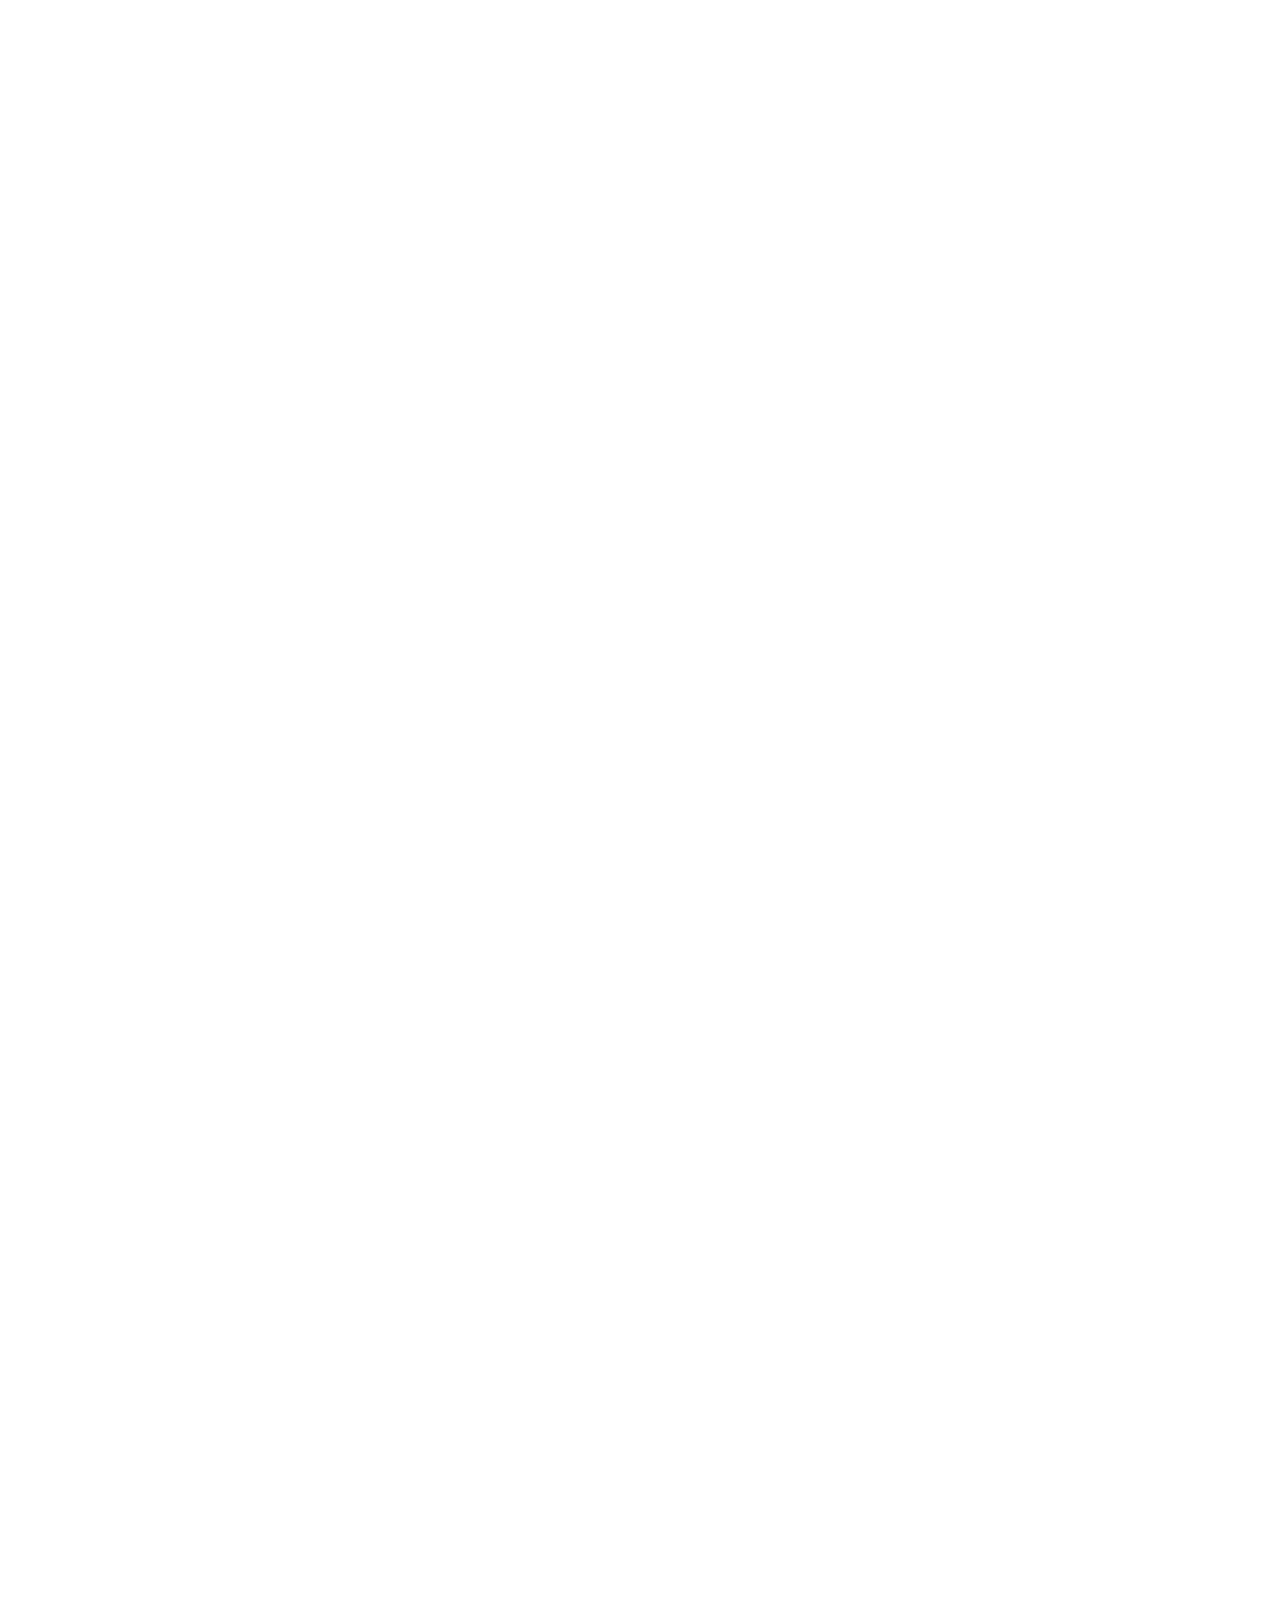
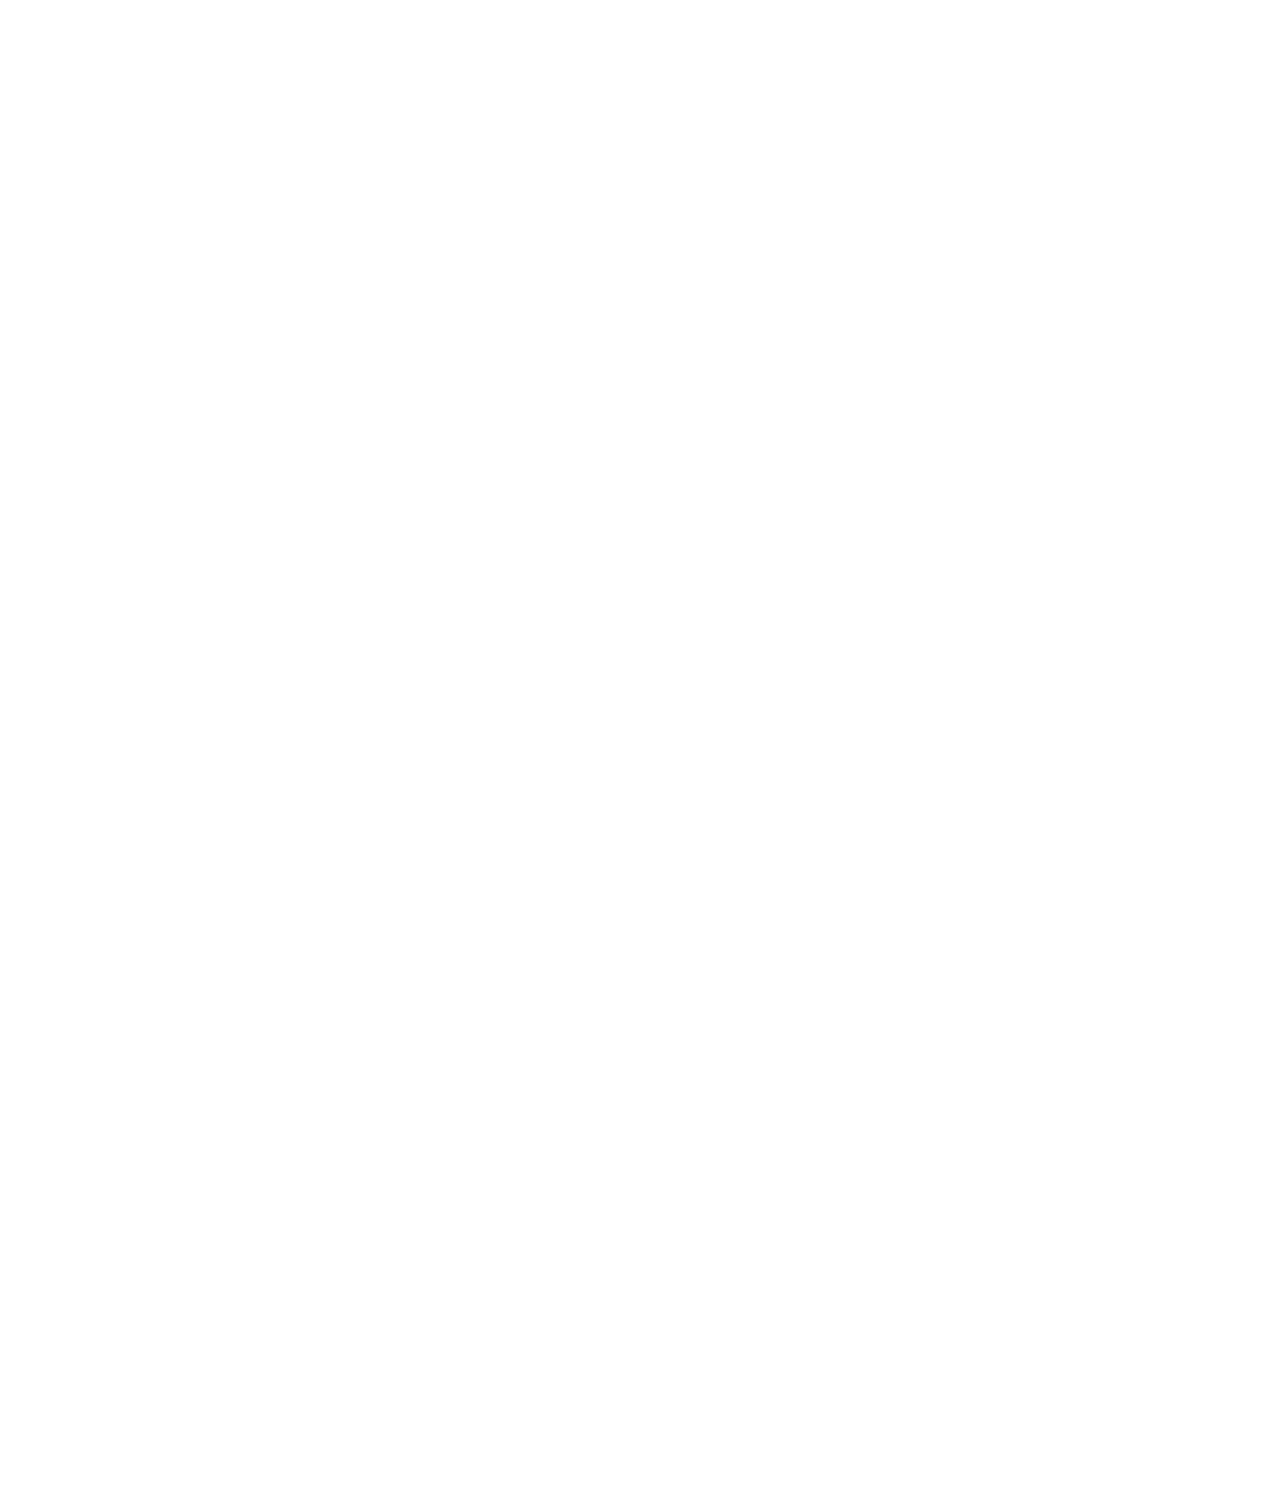
==== commit b1a226df: "push" ====
--- a/index.html
+++ b/index.html
@@ -63,8 +63,10 @@
                     <a class="menu-link" herf="#"><i class="fa-regular fa-user me-2"></i>My Account</a>
                     <a class="menu-link" herf="#"><i class="fa-regular fa-heart"></i></a>
                     <a class="menu-link" herf="#"><i class="fa-regular fa-shuffle"></i></a>
-                    <a class="menu-link" herf="#"><i class="fa-light fa-cart-shopping me-2"></i>
-                        <span id="cart-total">€999999</span>
+                    <a id="cart" class="menu-link" href="#">
+                        <span class="badge rounded-pill bg-danger">99+</span>
+                        <i class="fa-light fa-cart-shopping me-2"></i>
+                        <span>€999.00</span>
                     </a>
                 </div>
             </div>
--- a/css/style.css
+++ b/css/style.css
@@ -144,9 +144,7 @@
                             background-color: var(--color-theme-dark);
                             color: var(--color-white);
                         }
-    .top-menu .menu-links {
-        /* display: none; */
-    }  
+  
     
     .top-menu .menu-links .links {
         display: none;
@@ -316,16 +314,15 @@
                 color: var(--color-white);
             }
 /* shop-by-category*/
-.shop-by-category {
-
-}
-    .shop-by-category .grid {
+
+.shop-by-category .grid {
         display: grid;
         gap: 0.8rem;
         grid-template-columns: repeat(5, minmax(100px, 249px));
         grid-template-rows: repeat(3, minmax(100px, 249px));
     }
     .shop-by-category .category-box {
+        position: relative;
         background-color: var(--color-gray-1);
         border-radius: var(--border-radius-small);
         height: 100%;
@@ -333,6 +330,9 @@
         overflow: hidden;
     }
         .shop-by-category .category-box .category-box-title {
+            position: absolute;
+            left: 0;
+            bottom: 0;
             width: 50%;
             border-radius: o var(--border-radius-small) 0 0;
             background-color:  var(--color-theme-dark);
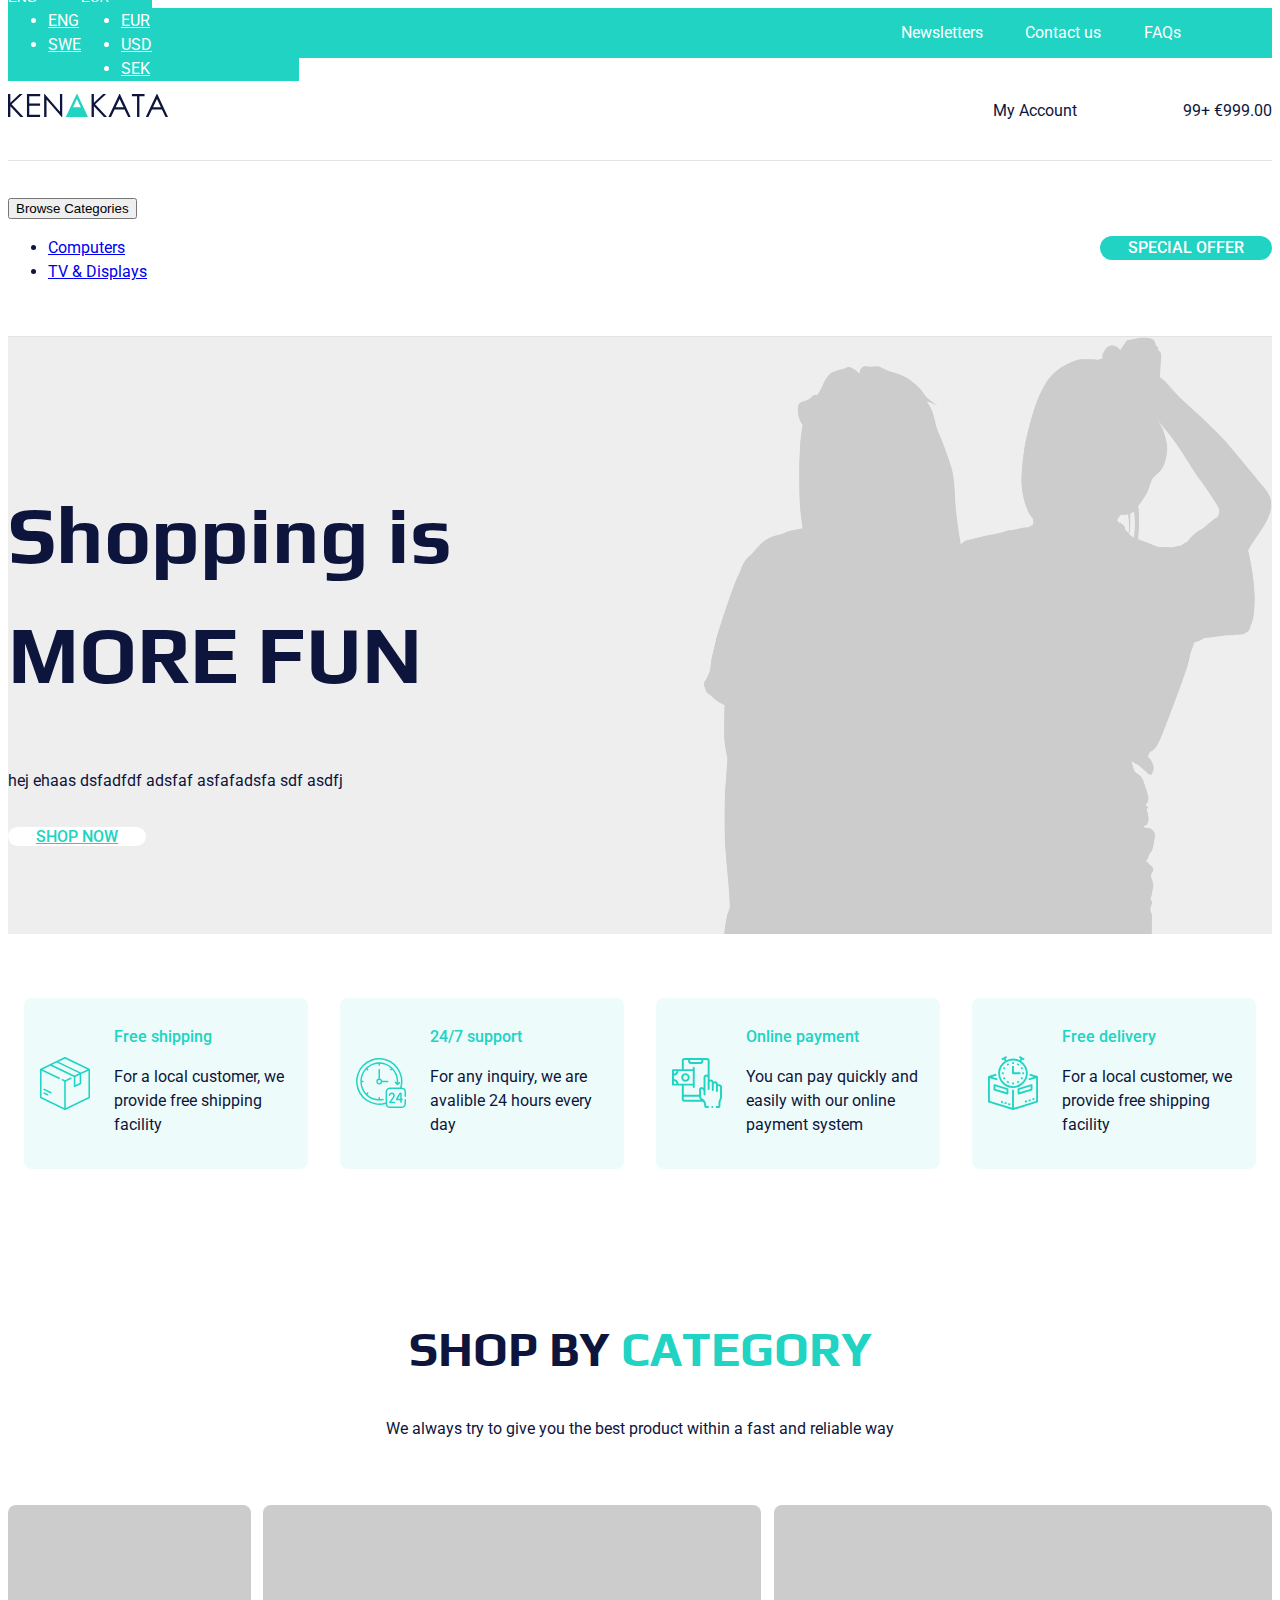
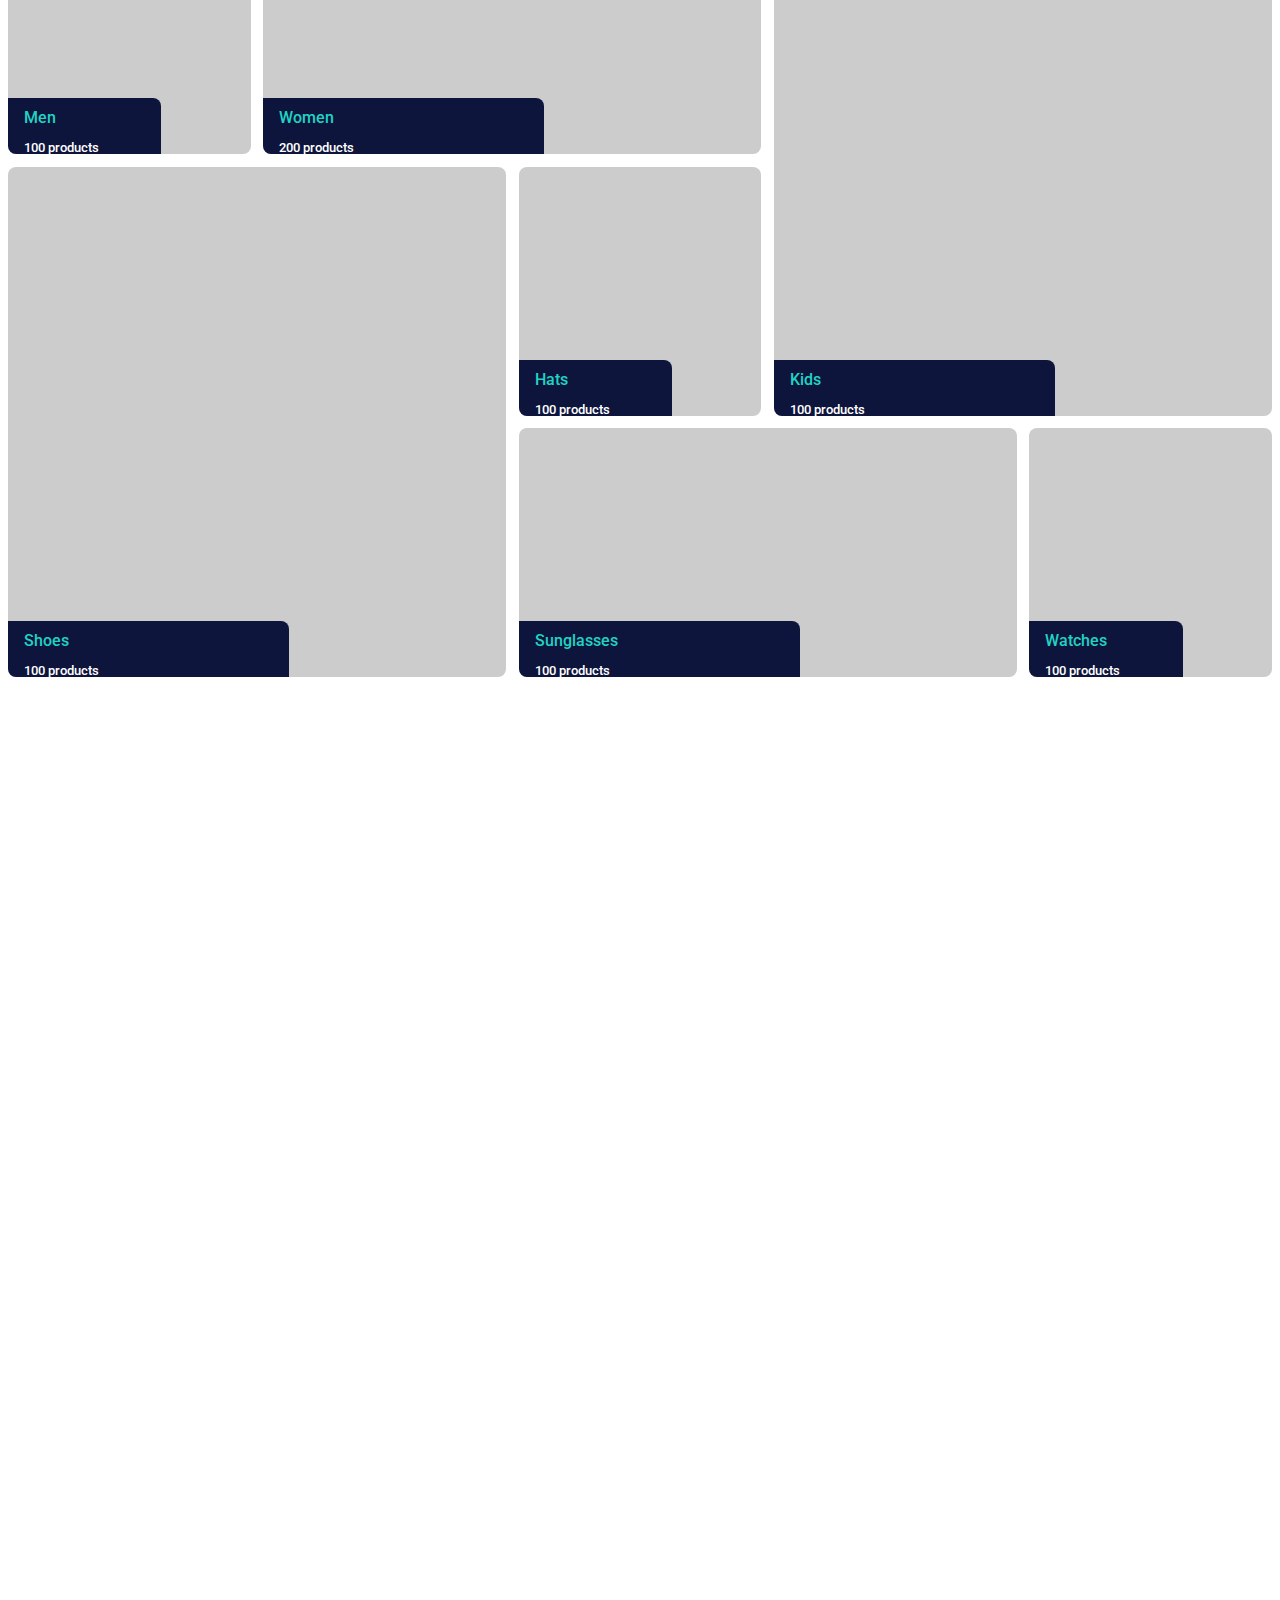
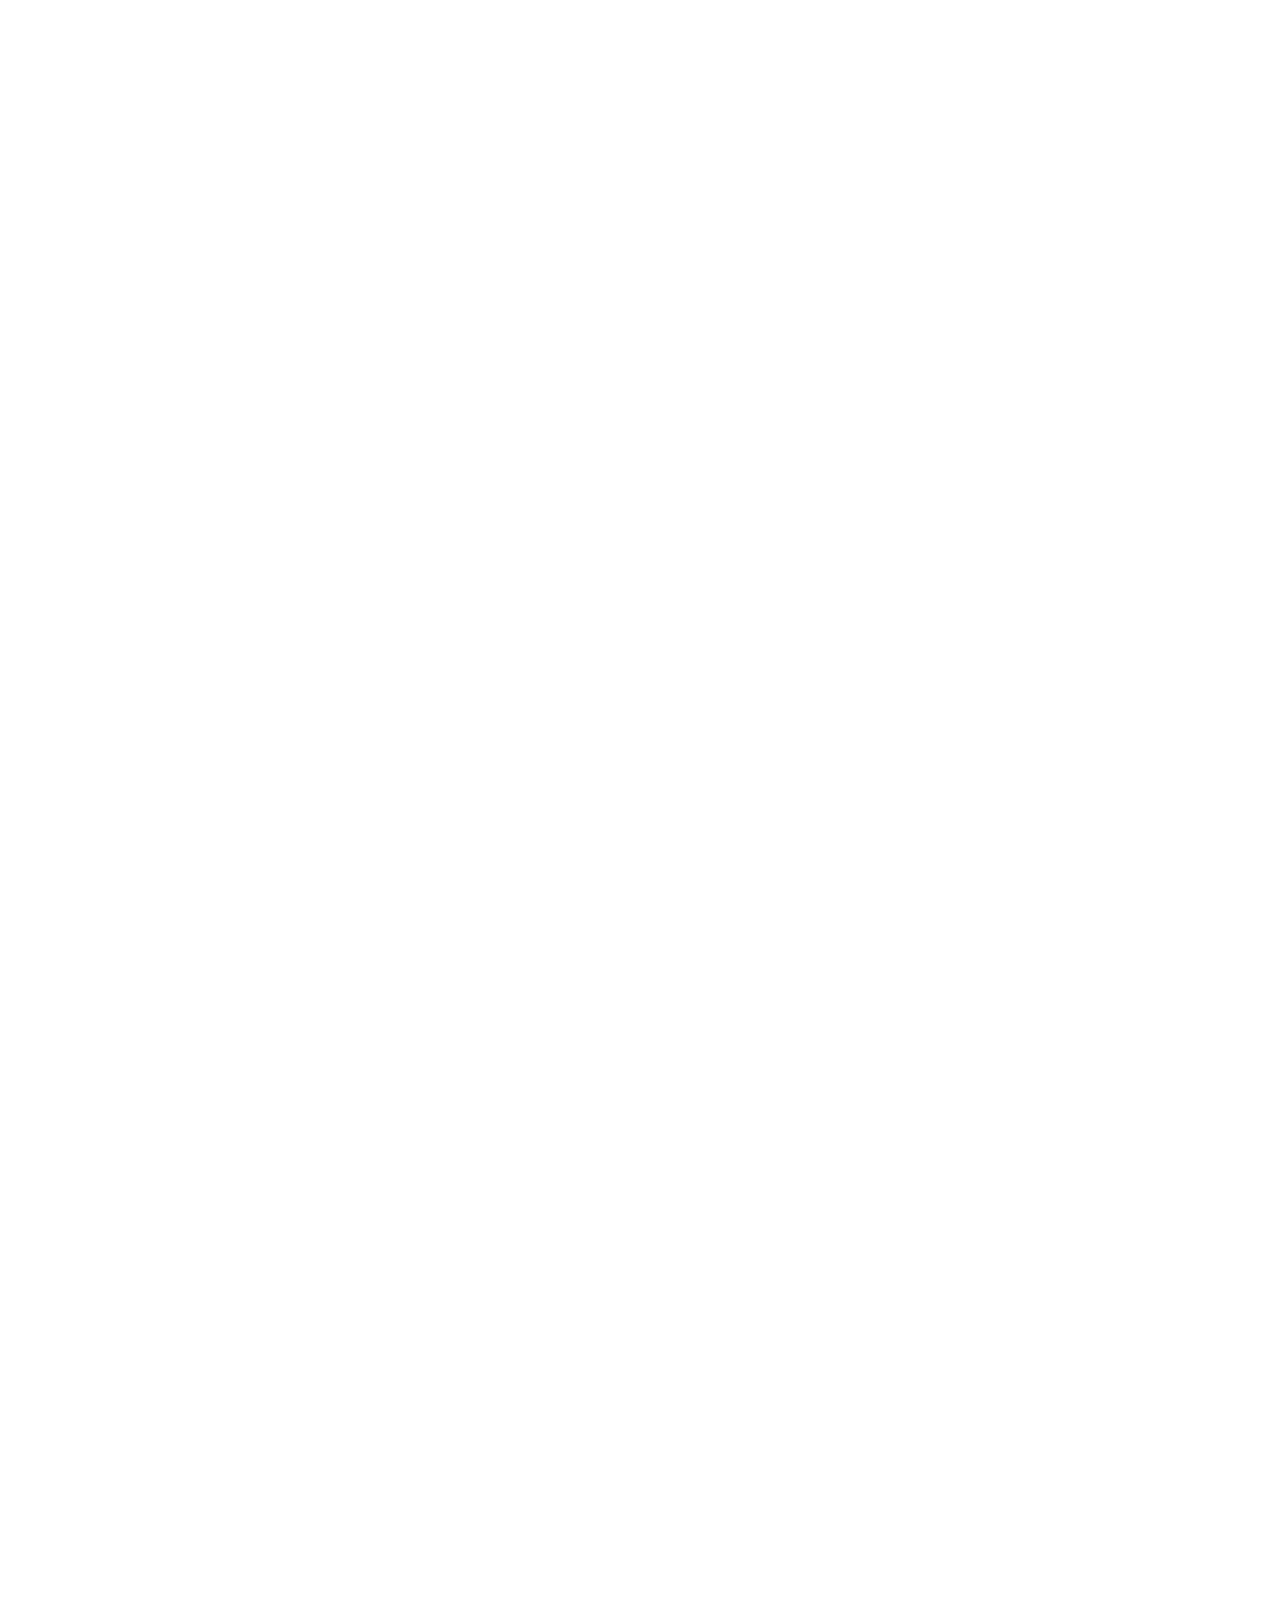
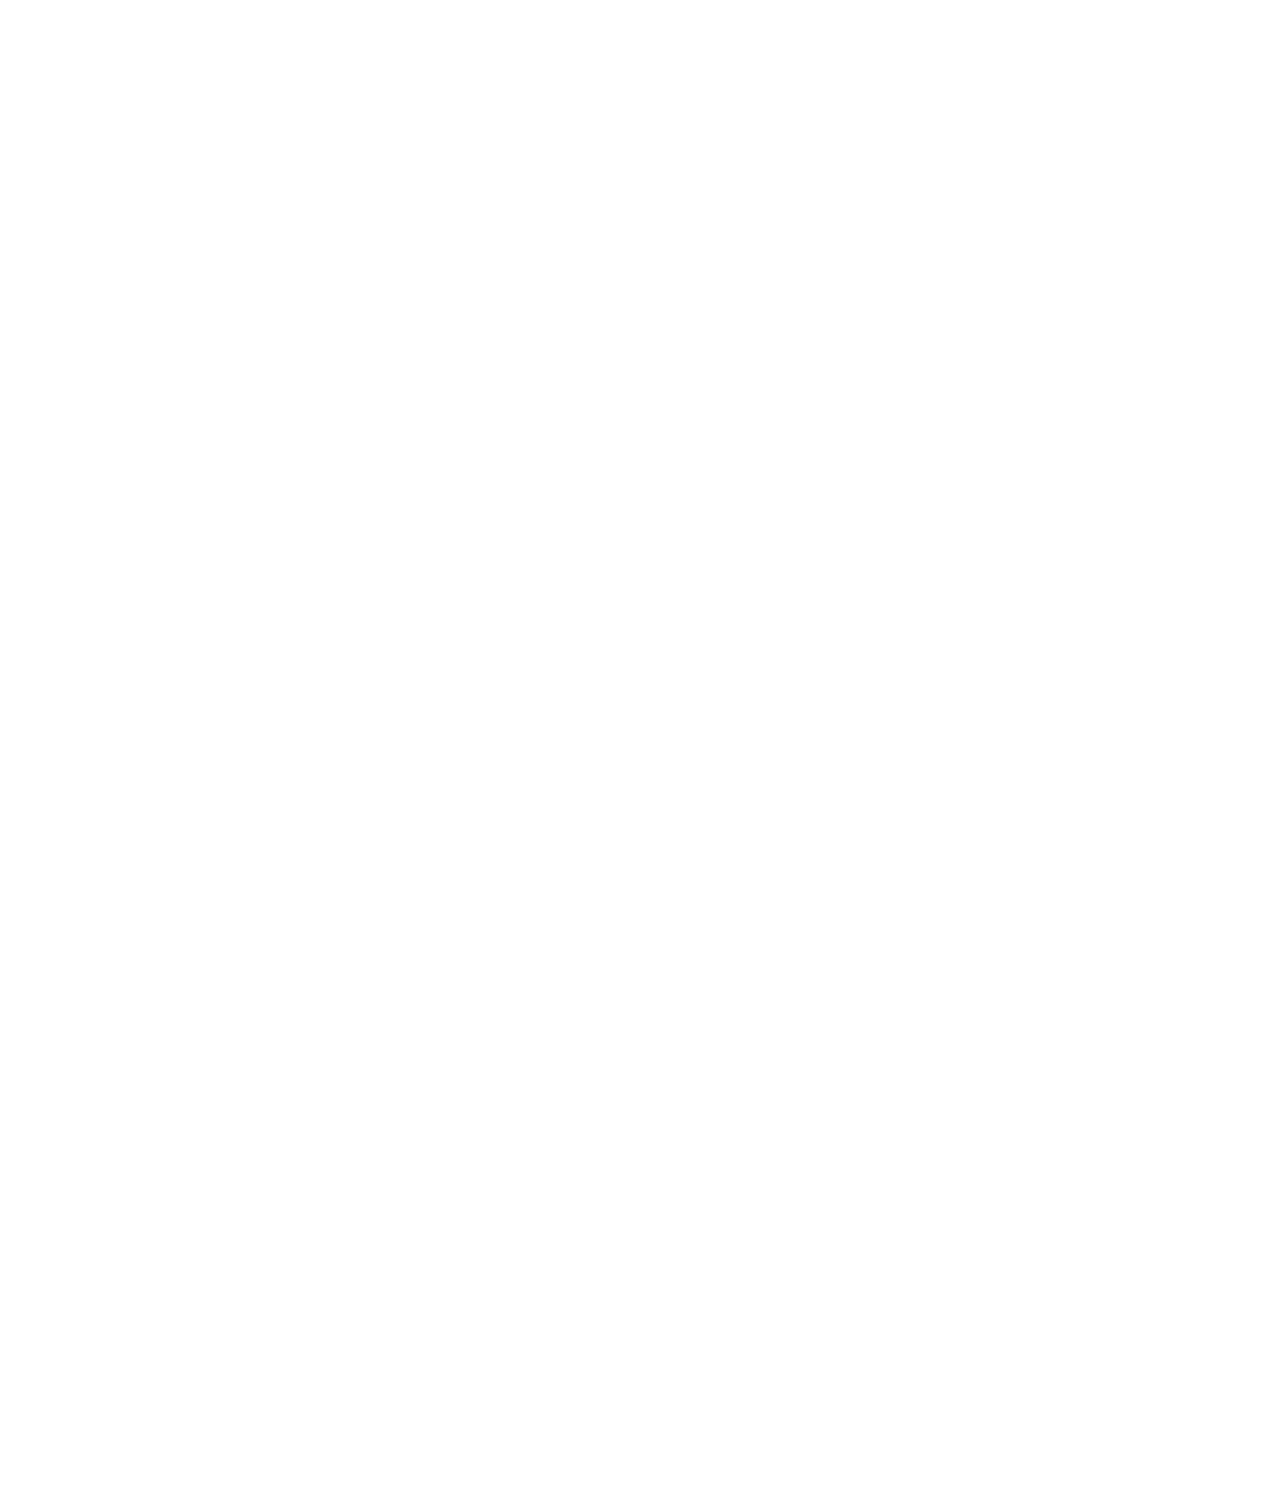
==== commit 2ef116a2: "shop by klar" ====
--- a/index.html
+++ b/index.html
@@ -54,7 +54,7 @@
             </div>
         </div>
         <div class="main-menu">
-            <div class="container border">
+            <div class="container">
                 <div class="brand">
                     <a href="index.html"><img src="images/Logo.svg" alt="Kenkata Web"></a>
                 </div>    
@@ -64,7 +64,7 @@
                     <a class="menu-link" herf="#"><i class="fa-regular fa-heart"></i></a>
                     <a class="menu-link" herf="#"><i class="fa-regular fa-shuffle"></i></a>
                     <a id="cart" class="menu-link" href="#">
-                        <span class="badge rounded-pill bg-danger">99+</span>
+                        <span class="badge rounded-pill">99+</span>
                         <i class="fa-light fa-cart-shopping me-2"></i>
                         <span>€999.00</span>
                     </a>
@@ -72,7 +72,7 @@
             </div>
             <nav>
             <div>
-                <div class="container border">
+                <div class="container">
                     <div class="browser-categories">
                         <div class="dropdown">
                             <button type="button" data-bs-toggle="dropdown" aria-expanded="false">
@@ -96,7 +96,7 @@
         </div>
     </header>
 
-    <section class="showcase d-none">
+    <section class="showcase ">
         <div class="container">
             <div class="showcase-body">
                 <h1>Shopping is <span>MORE FUN</span></h1>
@@ -108,7 +108,7 @@
         </div>
     </section>
     
-    <section class="webshop-info d-none">
+    <section class="webshop-info">
         <div class="container">
             <div class="info-box">
                 <img src="images/icons/free-shipping.svg" alt="Free shipping">
@@ -142,7 +142,7 @@
     </section>
 
     <section class="shop-by-category">
-        <div class="container border">
+        <div class="container">
             <div class="section-title">
                 <h1>SHOP BY <span>CATEGORY</span></h1>
                 <!-- <img src="ikonen finns inte med i zipfilen" alt="waveline"> -->
@@ -150,27 +150,48 @@
             </div>
 
             <div class="grid">
-                <div id="category-box-1" class="category-box">
-                    <div class="category-box-title">Men</div>
-                </div>
-                <div id="category-box-2" class="category-box">
-                    <div class="category-box-title">Women</div>
-                </div>
-                <div id="category-box-3" class="category-box">
-                    <div class="category-box-title">Kids</div>
-                </div>
-                <div id="category-box-4" class="category-box">
-                    <div class="category-box-title">Shoes</div>
-                </div>
-                <div id="category-box-5" class="category-box">
-                    <div class="category-box-title">Hats</div>
-                </div>
-                <div id="category-box-6" class="category-box">
-                    <div class="category-box-title">Sunglasses</div>
-                </div>
-                <div id="category-box-7" class="category-box">
-                    <div class="category-box-title">Watches</div>
-                </div>
+                <a href="#" id="category-box-1" class="category-box">
+                    <div class="category-box-title">
+                        Men
+                        <span>100 products</span>
+                    </div>
+                </a>
+                <a href="#" id="category-box-2" class="category-box">
+                    <div class="category-box-title">
+                        Women
+                        <span>200 products</span>
+                    </div>
+                </a>
+                <a href="#" id="category-box-3" class="category-box">
+                    <div class="category-box-title">
+                        Kids
+                        <span>100 products</span>
+                    </div>
+                </a>
+                <a href="#" id="category-box-4" class="category-box">
+                    <div class="category-box-title">
+                        Shoes
+                        <span>100 products</span>
+                    </div>
+                </a>
+                <a href="#" id="category-box-5" class="category-box">
+                    <div class="category-box-title">
+                        Hats
+                        <span>100 products</span>    
+                    </div>
+                </a>
+                <a href="#" id="category-box-6" class="category-box">
+                    <div class="category-box-title">
+                        Sunglasses
+                        <span>100 products</span>    
+                    </div>
+                </a>
+                <a href="#" id="category-box-7" class="category-box">
+                    <div class="category-box-title">
+                        Watches
+                        <span>100 products</span>
+                    </div>
+                </a>
             </div>
         </div>
     </section>
--- a/css/style.css
+++ b/css/style.css
@@ -66,6 +66,11 @@
         background-color: var(--color-theme-dark);
         color: var(--color-white);
     }
+
+.bg-theme {
+    background-color: var(--color-theme);
+}
+
 .section-title {
     padding: 3rem 0;
     color: var(--color-theme-dark);
@@ -210,6 +215,20 @@
             .main-menu .menu-links .menu-link i {
             font-size: var(--font-size-16);
             }
+
+            .main-menu .menu-link #cart {
+                position: relative;
+            }
+                .main-menu .menu-link #cart .badge {
+                    background-color: var(--color-theme);
+                    position: absolute;
+                    top: -1.2rem;
+                    left: 0.7rem;
+                }
+                    .main-menu .menu-link #cart:hover .badge {
+                        background-color: var(--color-theme-dark);
+                    }
+
     .main-menu nav {
         border-top: 1px solid var(--color-gray-2);
         border-bottom: 1px solid var(--color-gray-2);
@@ -334,12 +353,23 @@
             left: 0;
             bottom: 0;
             width: 50%;
-            border-radius: o var(--border-radius-small) 0 0;
+            border-radius: 0 var(--border-radius-small) 0 0;
             background-color:  var(--color-theme-dark);
             color: var(--color-theme);
             padding: 0.5rem 1rem;
             font-weight: var(--font-weight-medium);
-        }
+            height: 40px;
+        }
+        .shop-by-category .category-box:hover .category-box-title {
+            height: 75px;
+        }
+            .shop-by-category .category-box .category-box-title span {
+                display: block;
+                color: var(--color-white);
+                font-size: 0.8rem;
+                margin-top: 0.5rem;
+            }
+
     #category-box-1 {
         grid-column: 1 / 2;
         grid-row: 1 / 2;
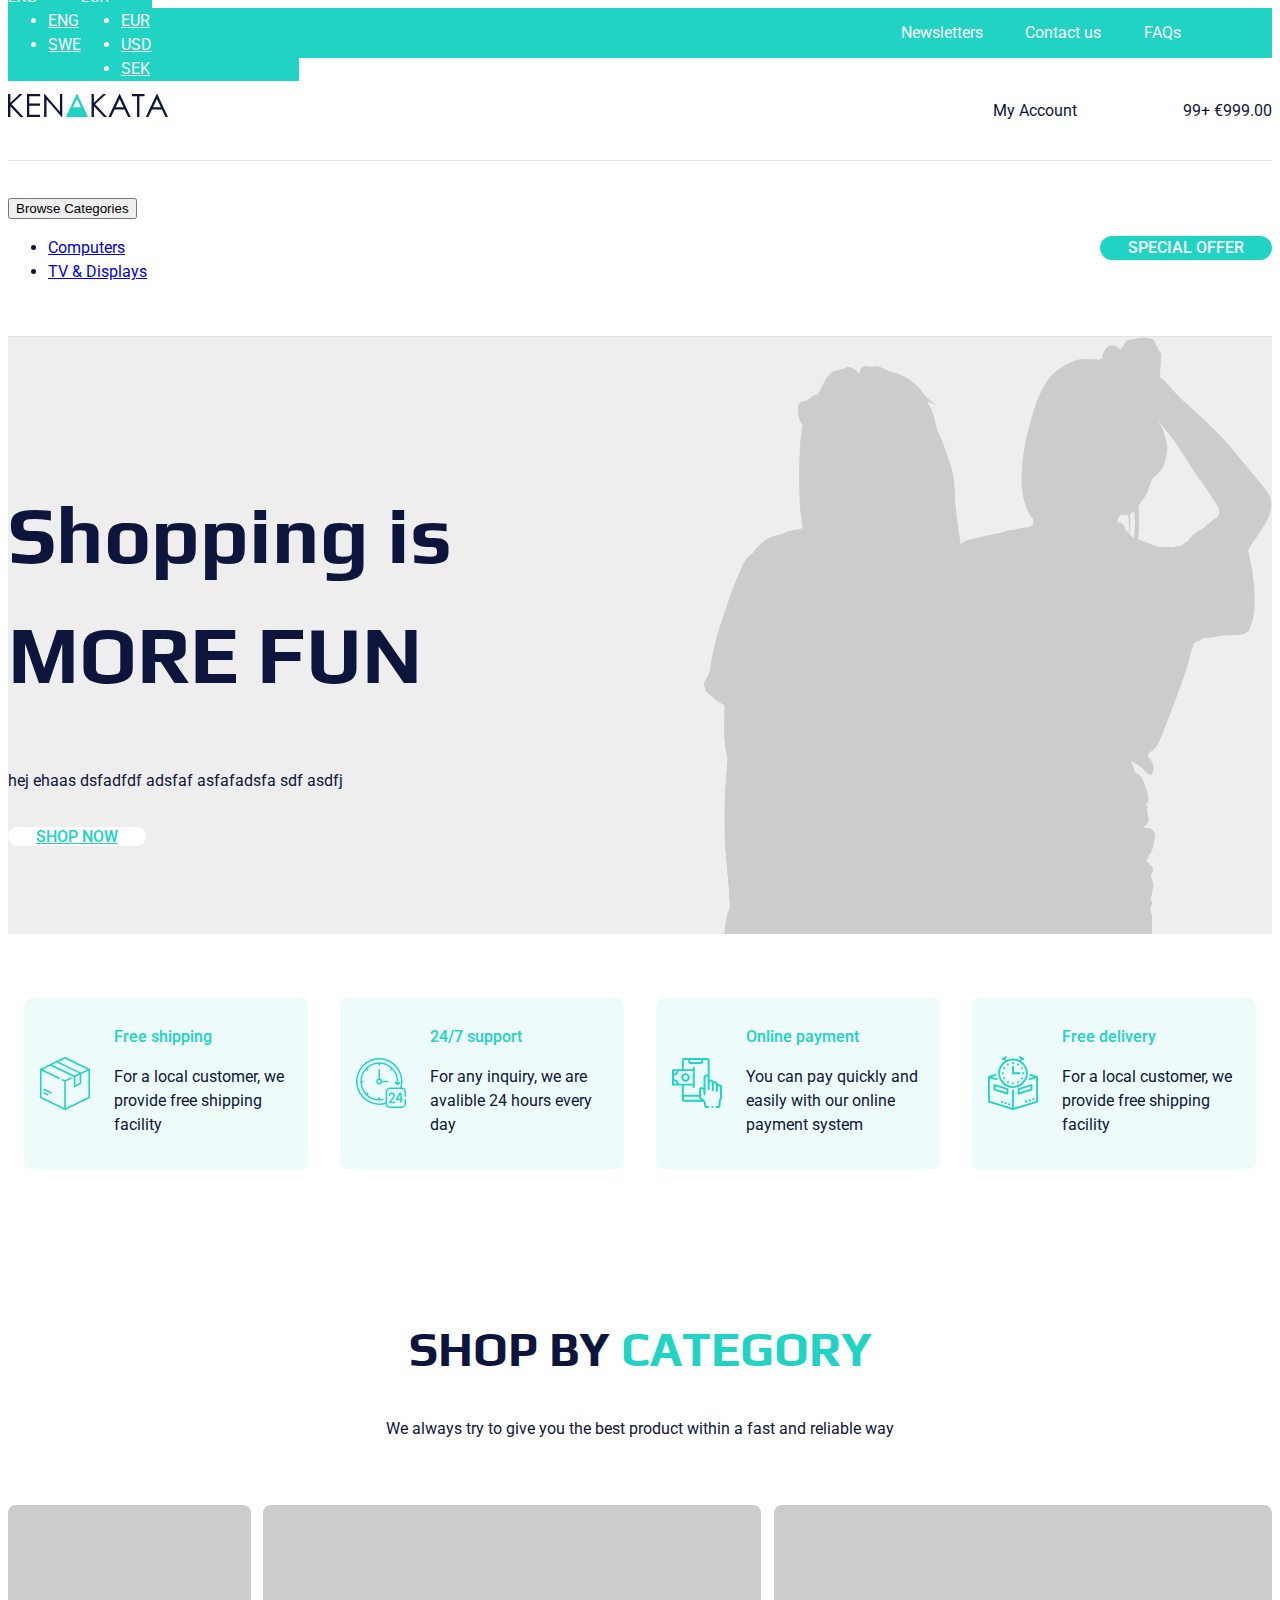
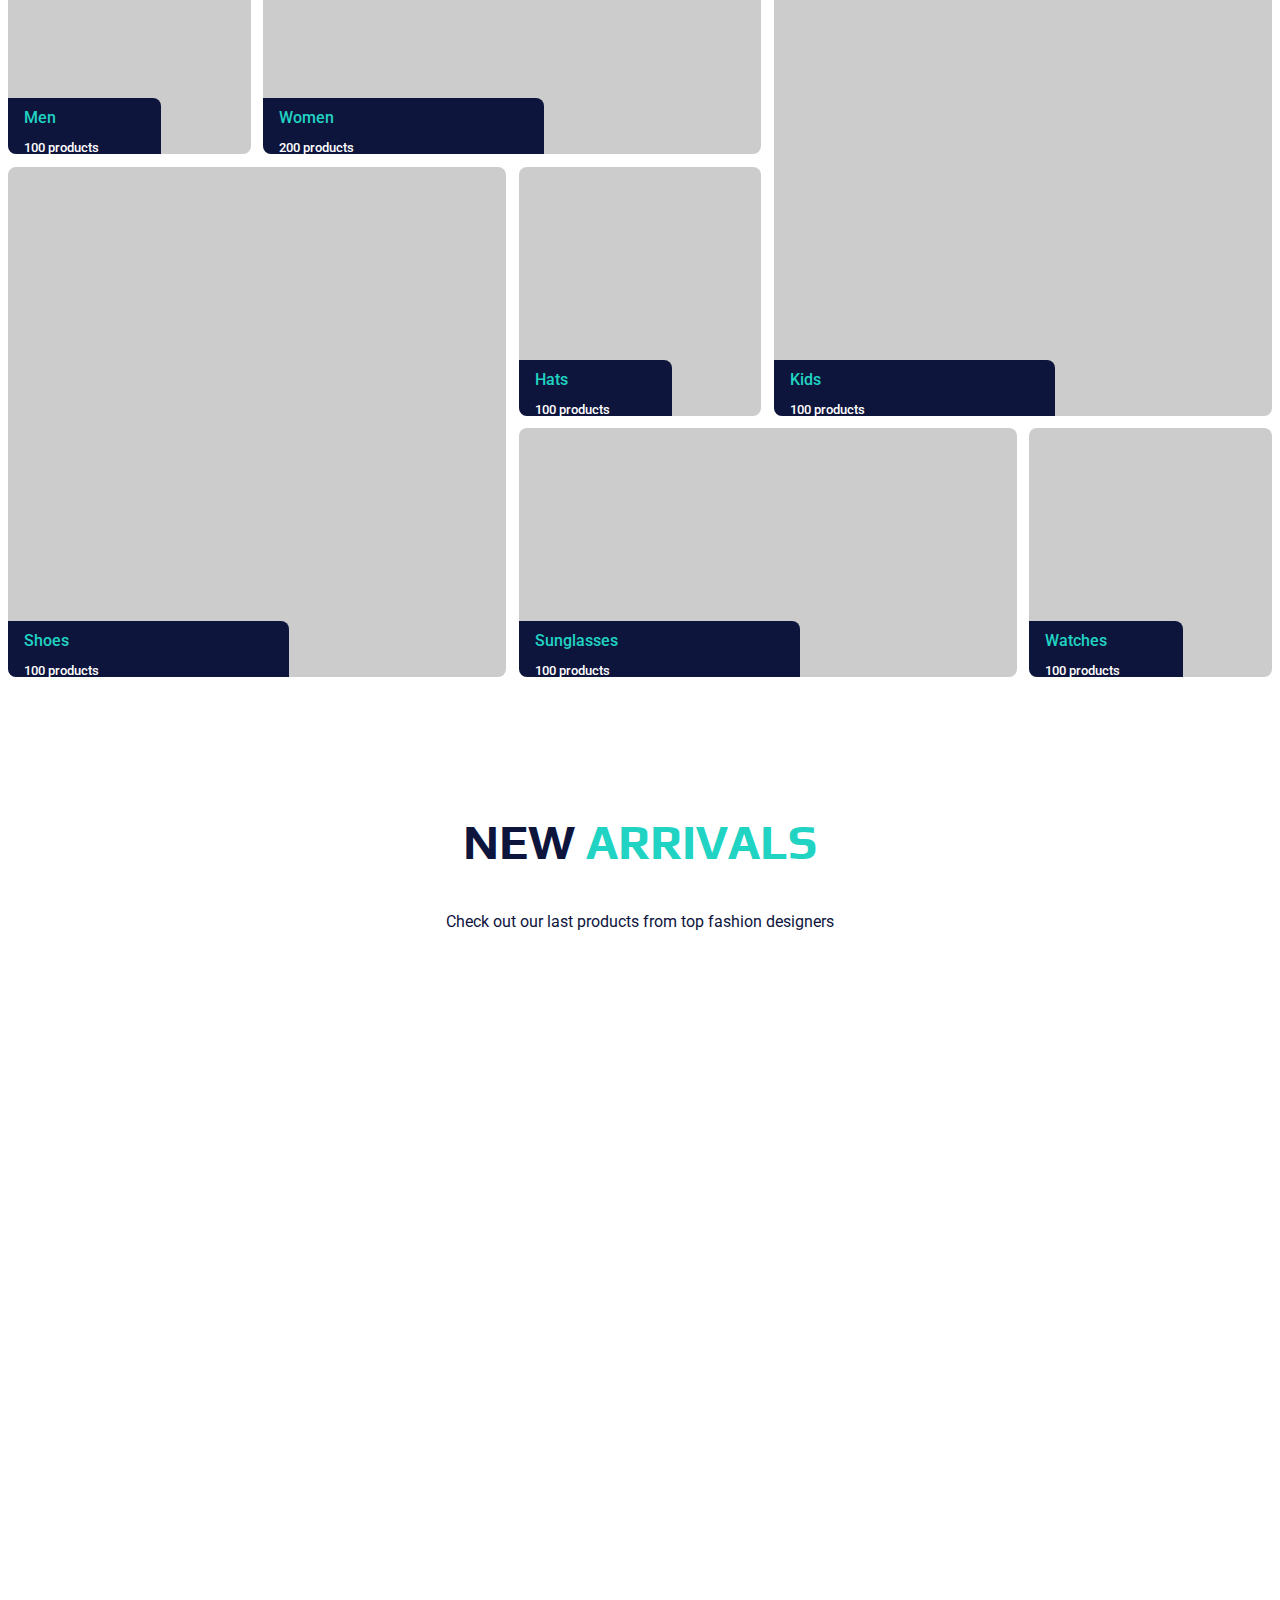
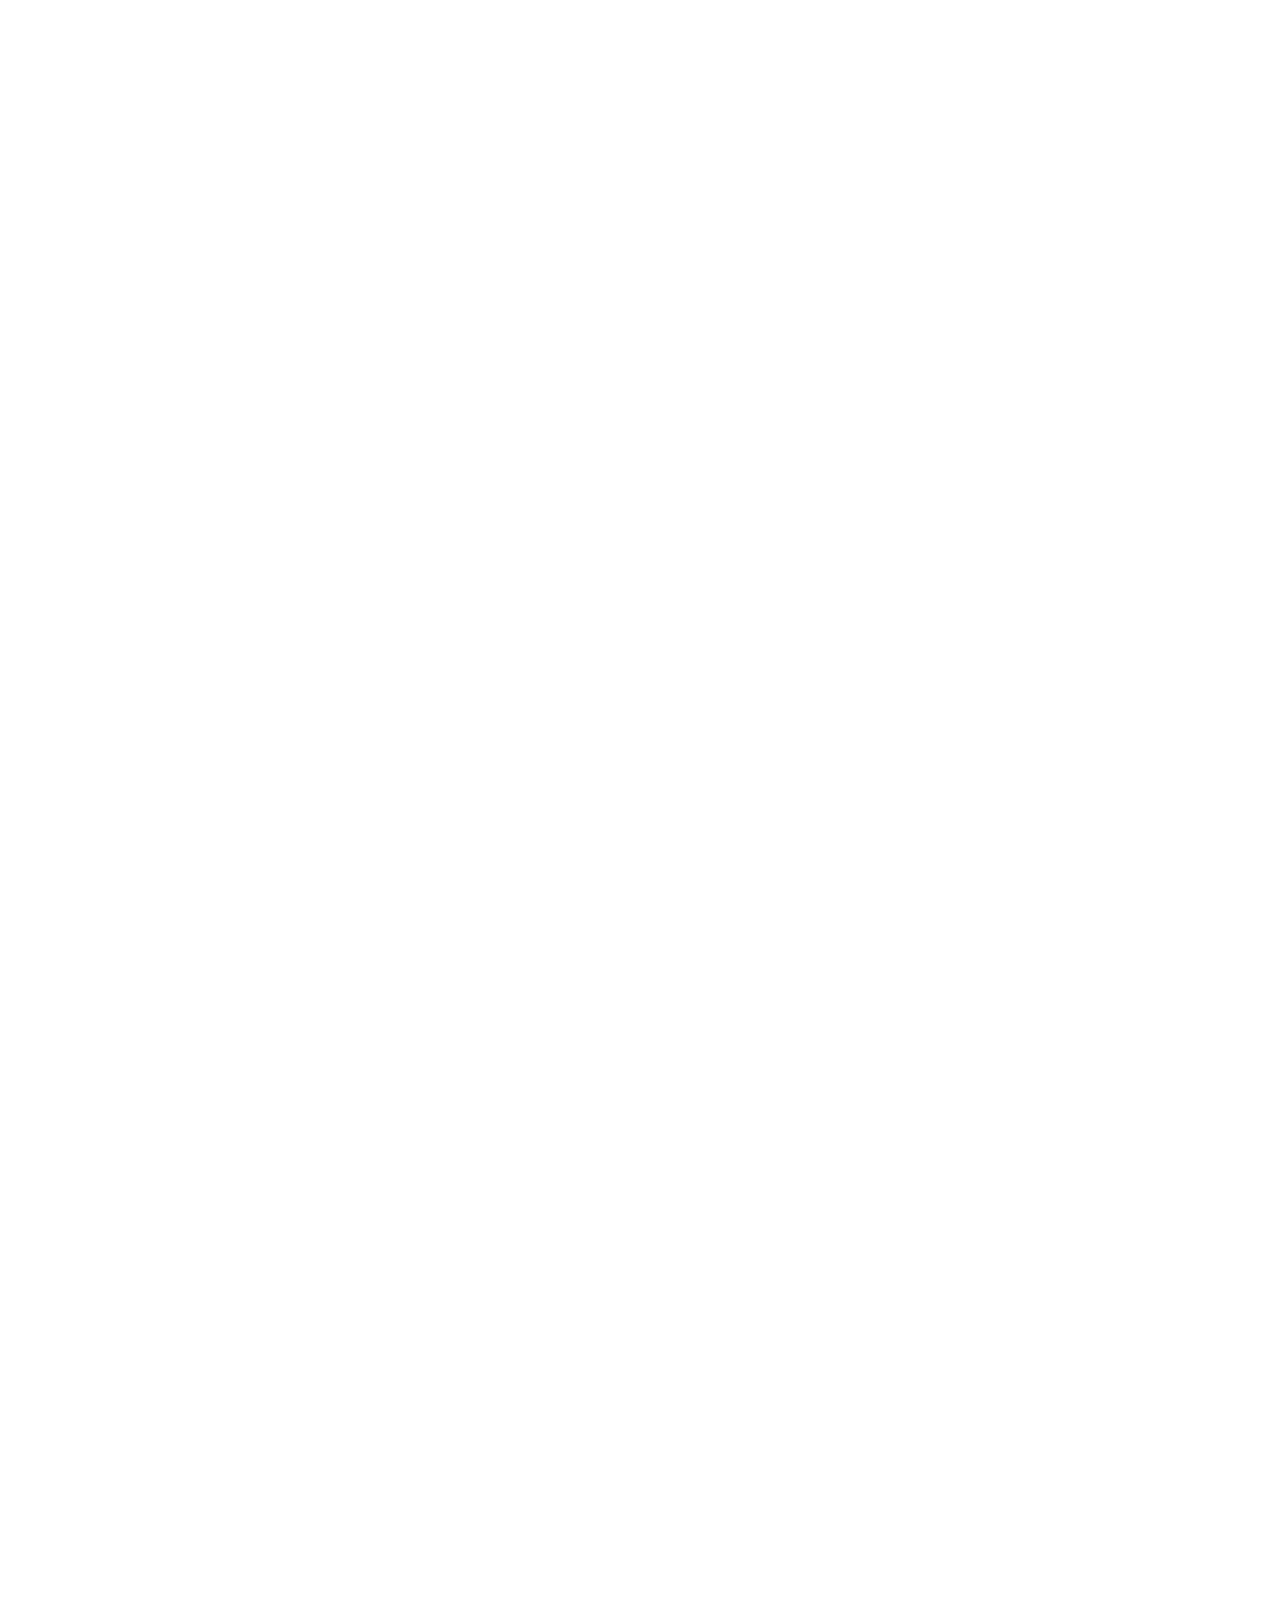
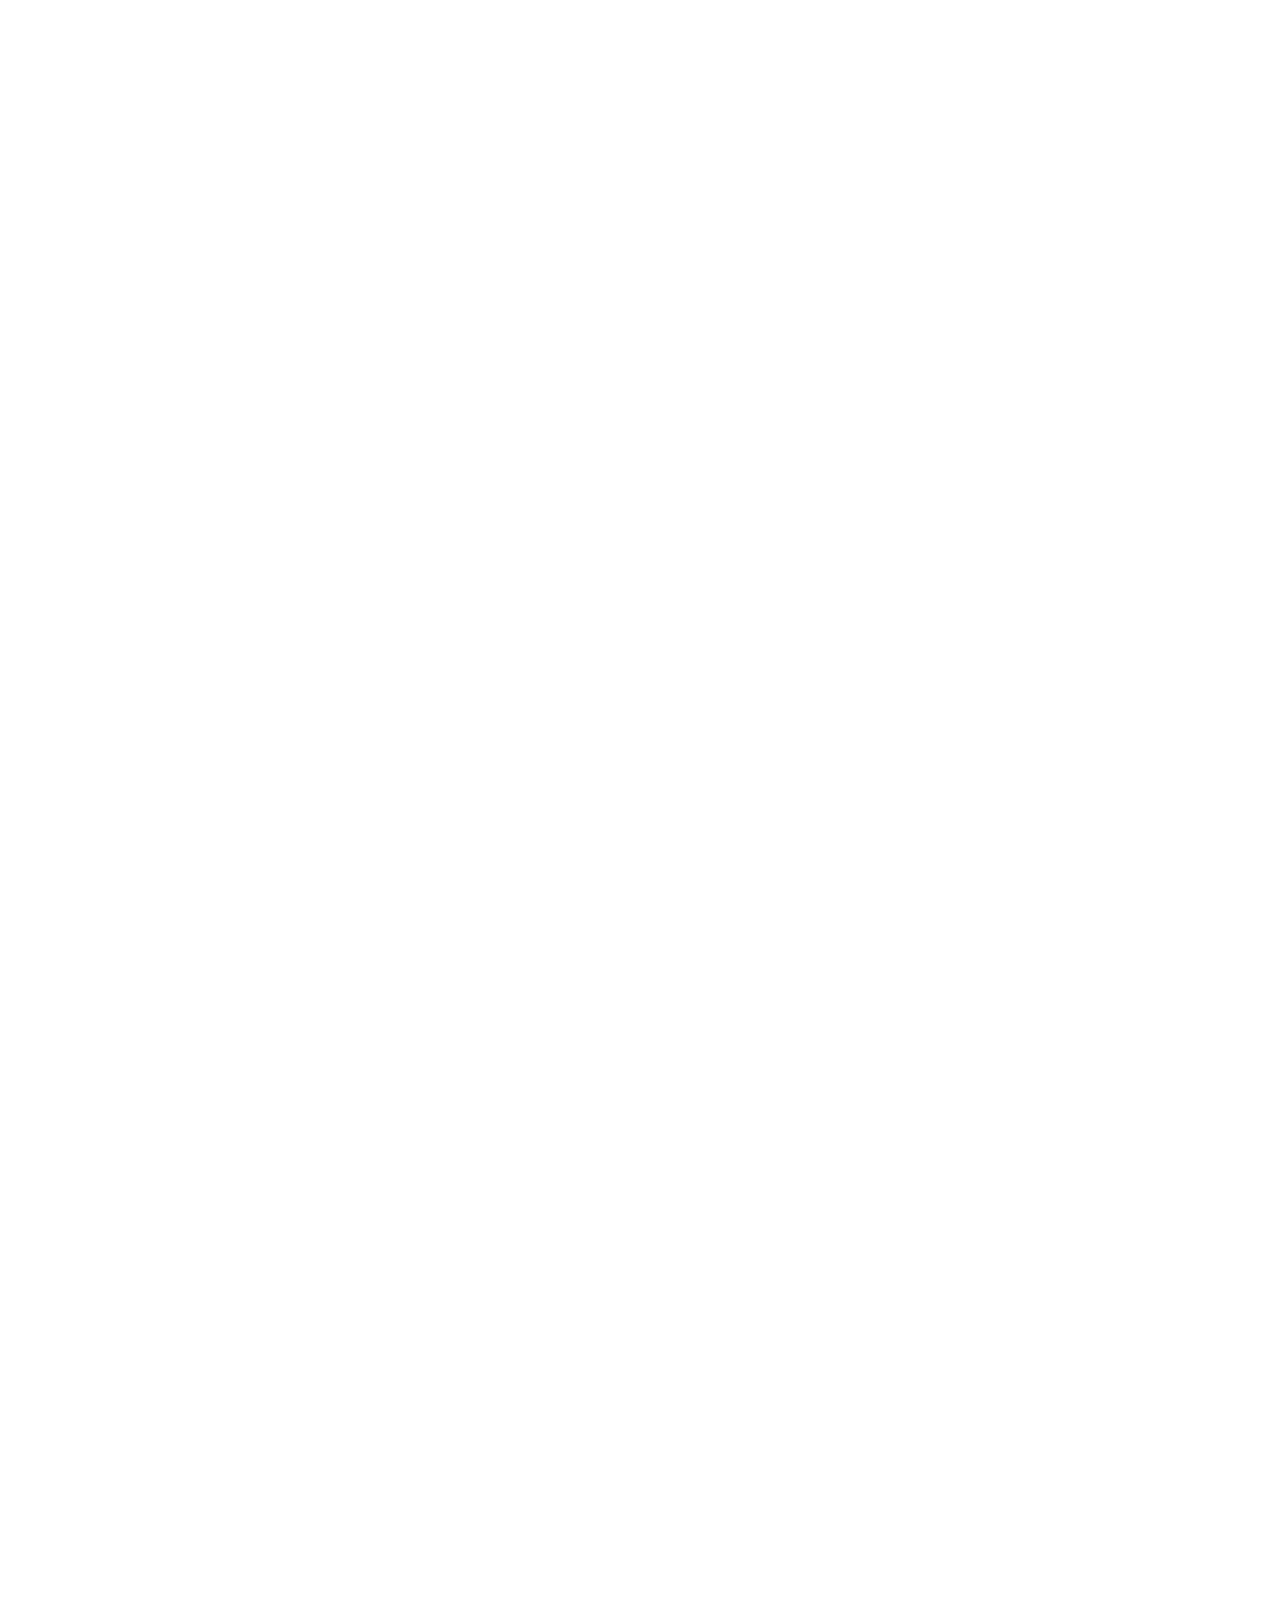
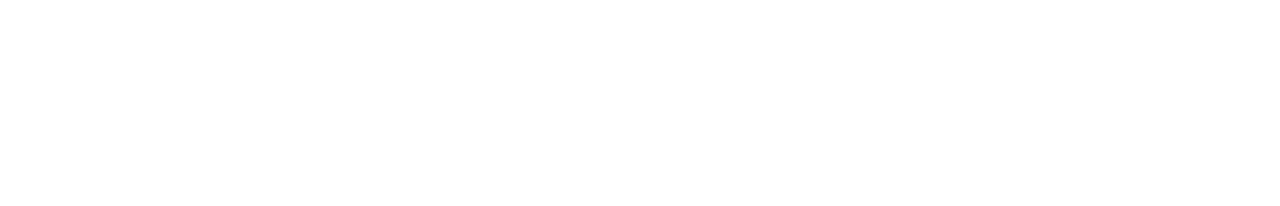
==== commit 32726030: "new arrivals add" ====
--- a/index.html
+++ b/index.html
@@ -196,6 +196,16 @@
         </div>
     </section>
 
+    <section class="new-arrivals">
+        <div class="container">
+            <div class="section-title">
+                <h1>NEW <span>ARRIVALS</span></h1>
+                <!-- <img src="ikonen finns inte med i zipfilen" alt="waveline"> -->
+                <p>Check out our last products from top fashion designers</p>
+            </div>
+        </div>
+    </section>
+
 
 
 
--- a/css/style.css
+++ b/css/style.css
@@ -251,6 +251,7 @@
                 justify-content: space-between;
                 align-items: center;
                 padding: 0.7rem 1rem;
+                transition: 0.3s ease-in-out;
             }
                 .main-menu nav .browse-categories button:hover {
                     background-color: var(--color-theme-dark);
@@ -313,6 +314,7 @@
         margin:  0 1rem;
         flex: 1;
         border-radius: var(--border-radius-small);
+        transition: 0.3s ease-in-out;
     }
         .webshop-info .info-box:hover {
             background-color: var(--color-theme);
@@ -320,6 +322,8 @@
         }
         .webshop-info .info-box img{
             margin-right: 1.5rem;
+            filter: brightness(100%);
+            transition: 0.1s ease-in-out;
         }
             .webshop-info .info-box:hover img{
                 filter: brightness(500%);
@@ -328,6 +332,7 @@
             color: var(--color-theme);
             font-size: 1rem;
             font-weight: var(--font-weight-medium);
+            transition: 0.3s ease-in-out;
         }   
             .webshop-info .info-box:hover h1 {
                 color: var(--color-white);
@@ -359,6 +364,7 @@
             padding: 0.5rem 1rem;
             font-weight: var(--font-weight-medium);
             height: 40px;
+            transition: 0.2s ease-in-out;
         }
         .shop-by-category .category-box:hover .category-box-title {
             height: 75px;
@@ -398,6 +404,10 @@
         grid-column: 5 / -1;
         grid-row: 3 / -1;
     }
+
+.new-arrivals {
+    margin-top: 3rem;
+}
 
         
 
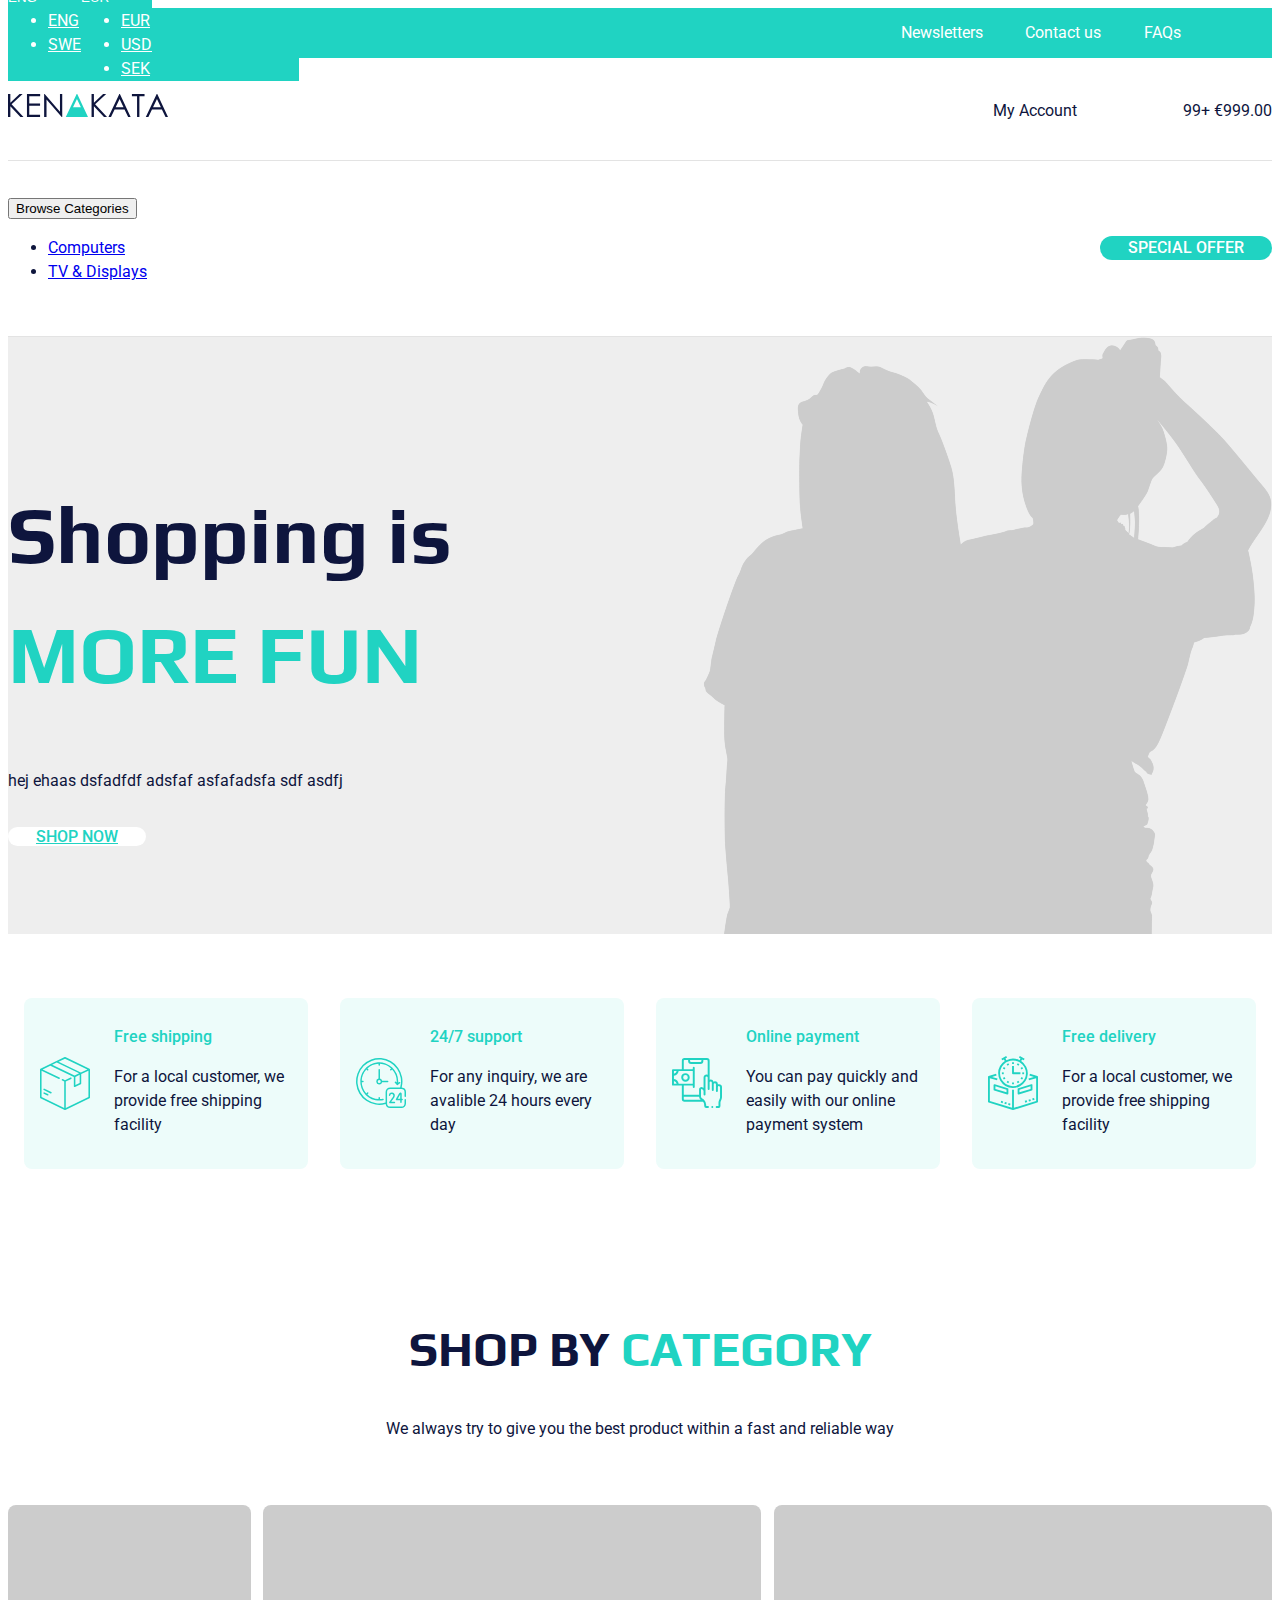
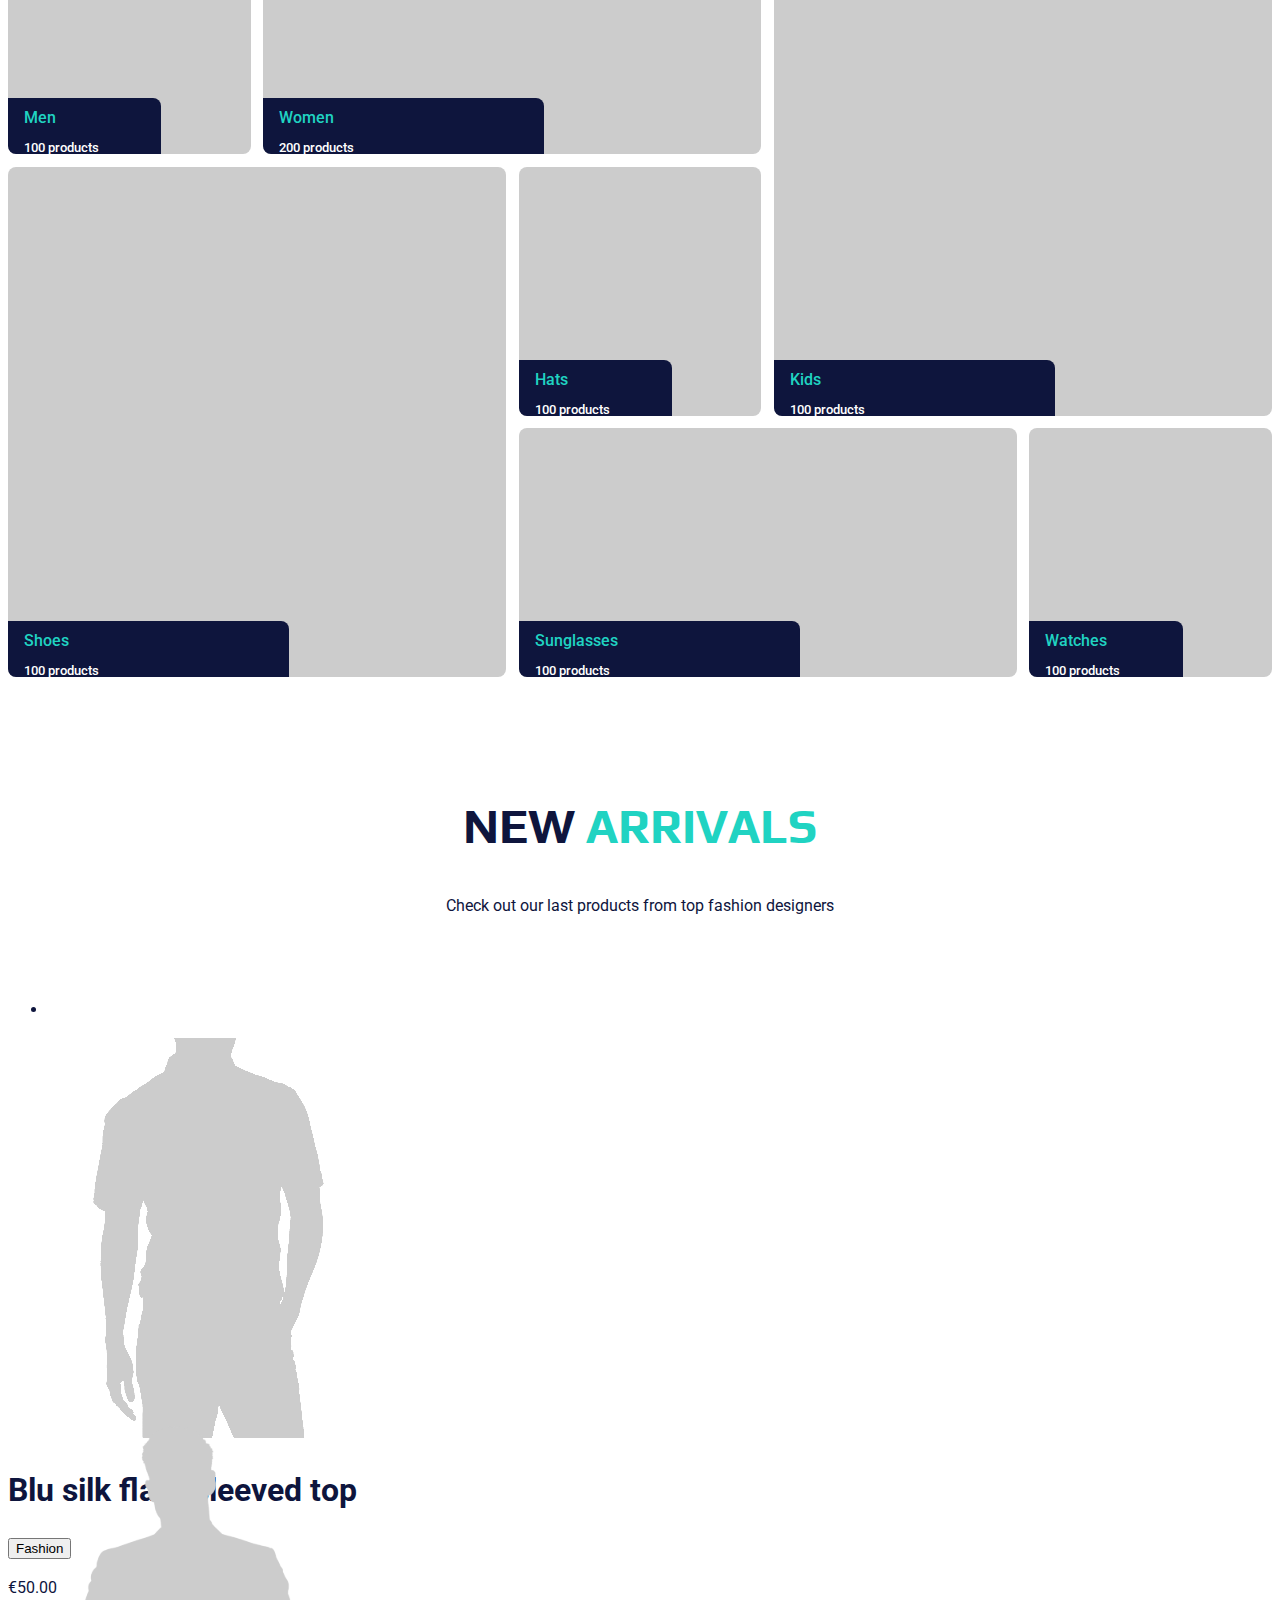
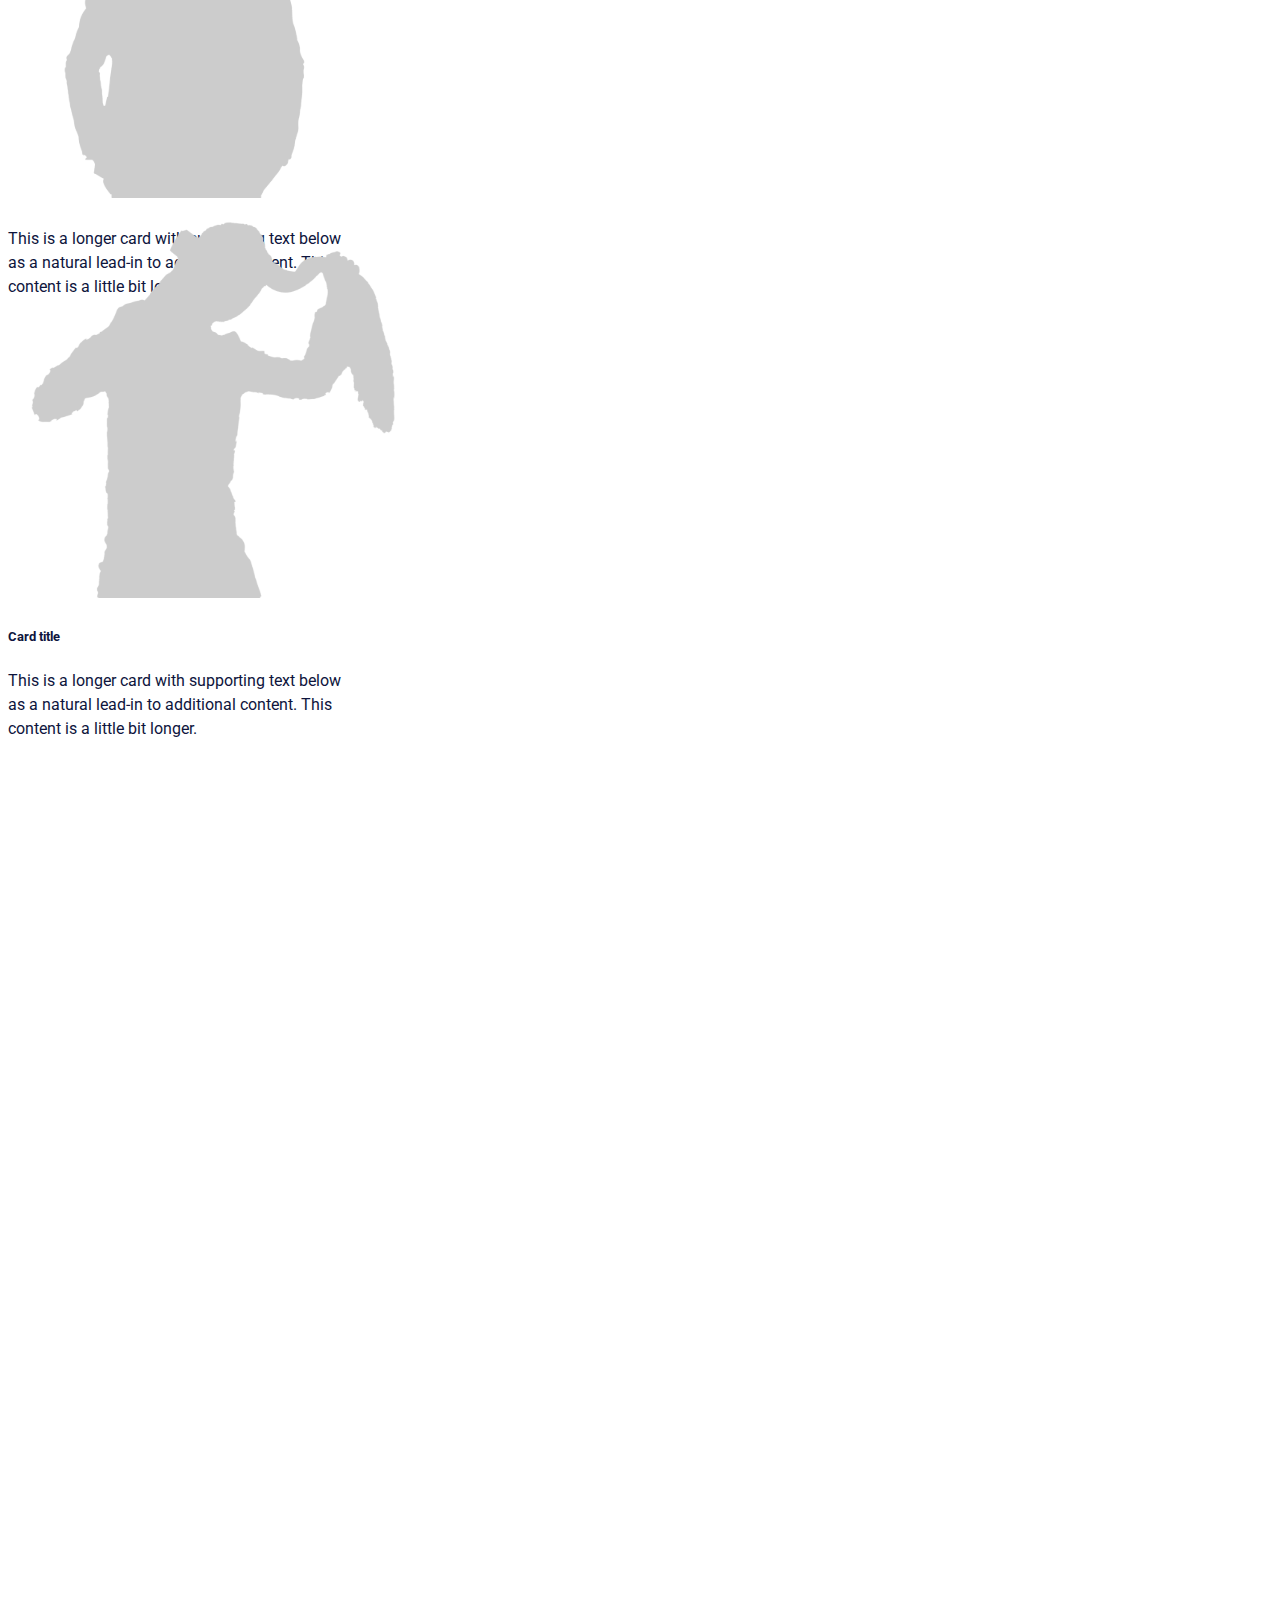
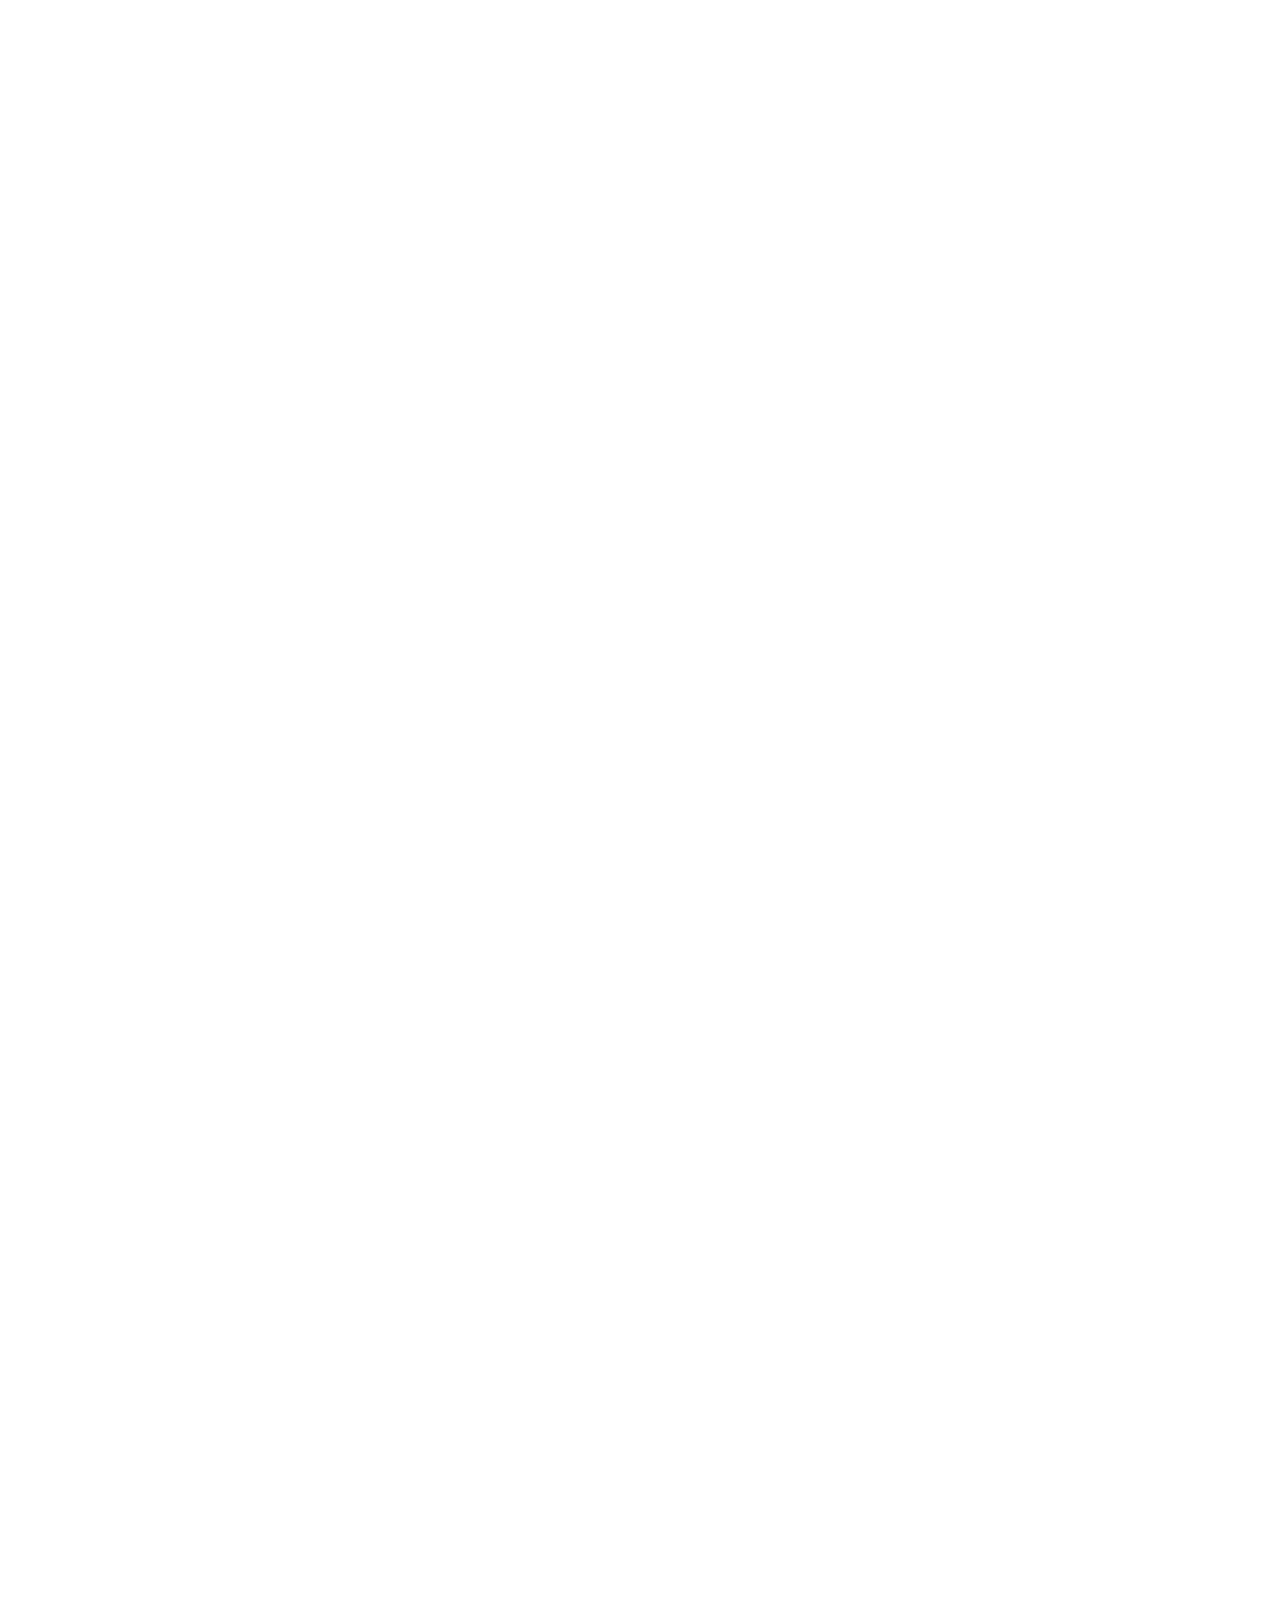
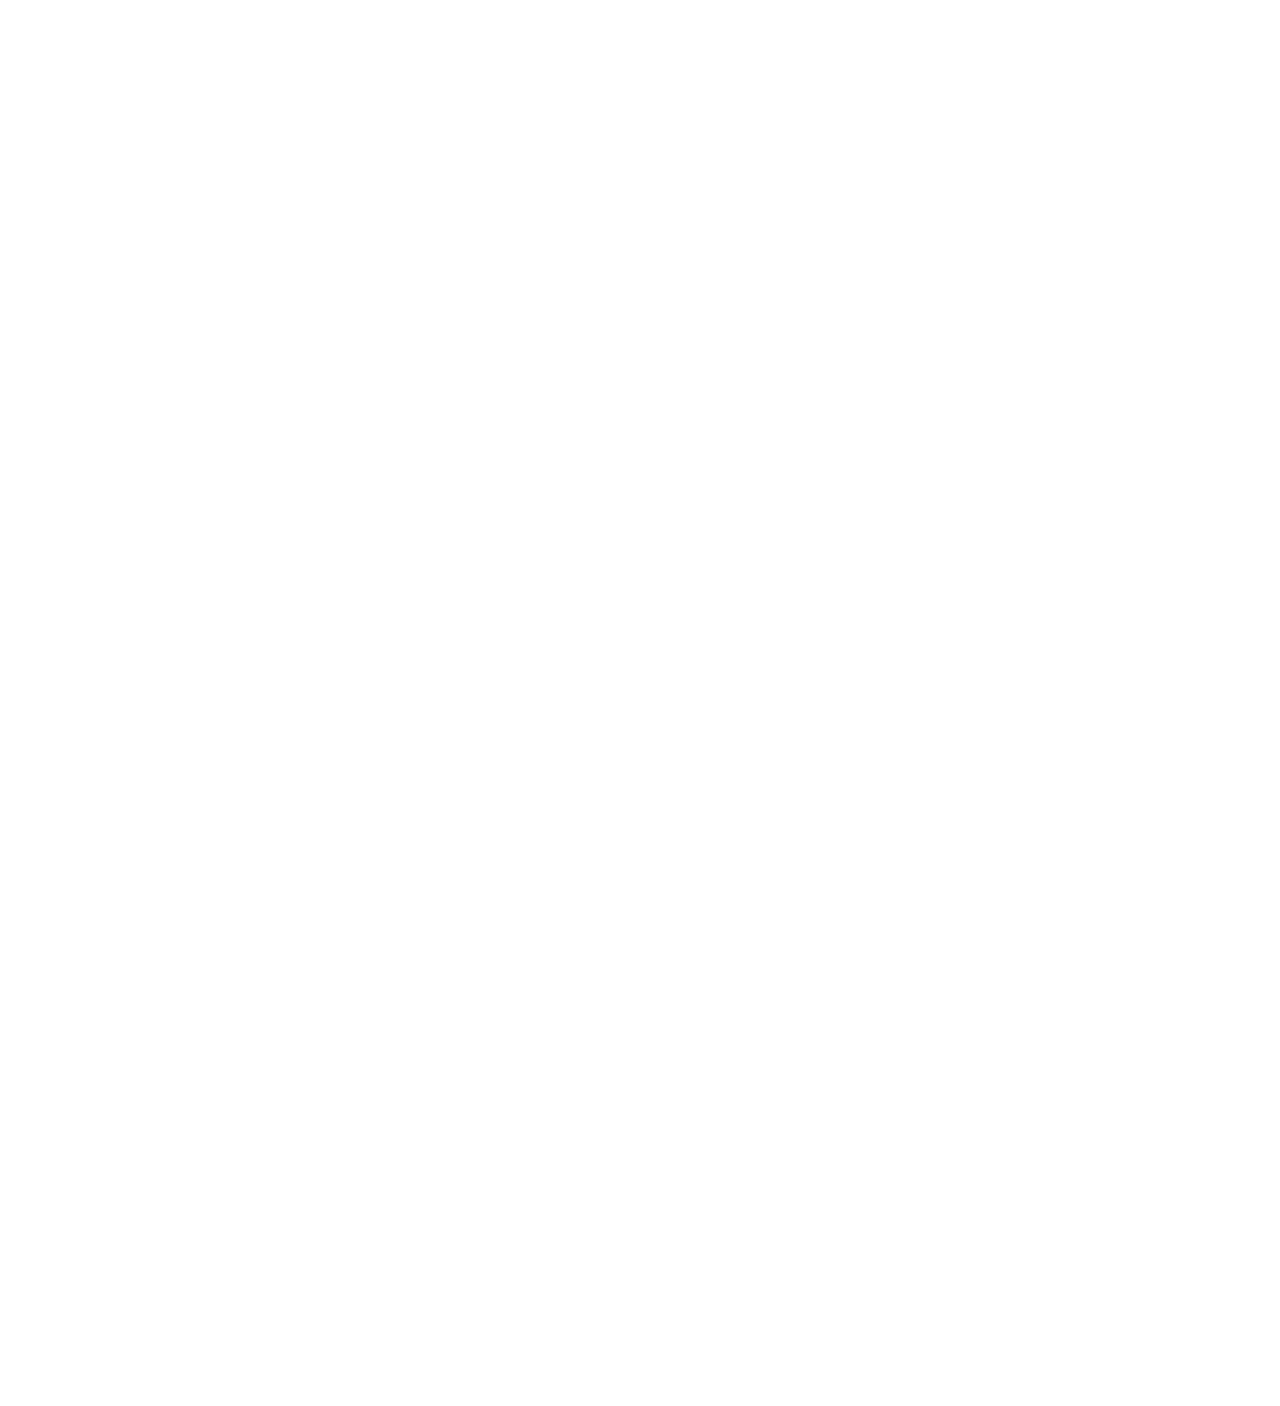
==== commit 4c6947a5: "new arrivals cards" ====
--- a/index.html
+++ b/index.html
@@ -10,8 +10,8 @@
    <link href="https://cdn.jsdelivr.net/npm/bootstrap@5.2.0/dist/css/bootstrap.min.css" rel="stylesheet" integrity="sha384-gH2yIJqKdNHPEq0n4Mqa/HGKIhSkIHeL5AyhkYV8i59U5AR6csBvApHHNl/vI1Bx" crossorigin="anonymous">
    <link href="css/style.css" rel="stylesheet">
 </head>
-<body>
-    <header>
+<body> 
+    <header class="d-none">
         <div class="top-menu">
             <div class="container">
                 <div class="site-settings">
@@ -77,7 +77,7 @@
                         <div class="dropdown">
                             <button type="button" data-bs-toggle="dropdown" aria-expanded="false">
                                 <span>
-                                    <i class="fa-regular fa-bars me-3"></i>Browse Categories
+                                    <i class="fa-regular fa-bars me-3"></i> Browse Categories
                                 </span>
                                 <i class="fa-regular fa-chevron-down ms-4"></i>
                             </button>
@@ -88,7 +88,7 @@
                         </div>    
                     </div>
                     <div class="special-offer">
-                        <buttom class="btn-theme">SPECIAL OFFER</buttom>
+                        <buttom class="btn btn-theme">SPECIAL OFFER</buttom>
                     </div>   
                 </div>
             </div>
@@ -96,10 +96,10 @@
         </div>
     </header>
 
-    <section class="showcase ">
+    <section class="showcase d-none">
         <div class="container">
             <div class="showcase-body">
-                <h1>Shopping is <span>MORE FUN</span></h1>
+                <h1>Shopping is <strong>MORE FUN</strong></h1>
                 <p>hej ehaas dsfadfdf adsfaf asfafadsfa sdf asdfj</p>
                 <a href="#" class="btn btn-white">SHOP NOW</a>
             </div>
@@ -108,7 +108,7 @@
         </div>
     </section>
     
-    <section class="webshop-info">
+    <section class="webshop-info d-none">
         <div class="container">
             <div class="info-box">
                 <img src="images/icons/free-shipping.svg" alt="Free shipping">
@@ -141,7 +141,7 @@
         </div>
     </section>
 
-    <section class="shop-by-category">
+    <section class="shop-by-category d-none">
         <div class="container">
             <div class="section-title">
                 <h1>SHOP BY <span>CATEGORY</span></h1>
@@ -203,6 +203,46 @@
                 <!-- <img src="ikonen finns inte med i zipfilen" alt="waveline"> -->
                 <p>Check out our last products from top fashion designers</p>
             </div>
+
+            <div class="row row-cols-1 row-cols-md-3 g-4">
+
+                <div class="col">
+                    <div class="card h-100">
+                        <ul class="card-menu">
+                            <li><a href="#"><i class="fa-regular fa heart"></i></a></li>
+                        </ul>
+                        <img src="images/placeholder/man-body-card1.svg" alt="placeholder images">
+                        <div class="card-body">
+                            <h1 class="card-title">Blu silk flare sleeved top</h1>
+                            <button>Fashion</button>
+                            <p>€50.00</p>
+                            <p class="card-original-price"></p>
+                        </div>
+                        <div class="card-background"></div>
+                    </div>
+                </div>
+                <div class="col">
+                    <div class="card h-100">
+                        <img src="images/placeholder/man-body-card2.svg" alt="placeholder images">
+                        <div class="card-body">
+                            <h5 class="card-title"></h5>
+                            <p class="card-text">This is a longer card with supporting text below as a natural lead-in to additional content. This content is a little bit longer.</p>
+                        </div>
+                    </div>
+                </div>
+                <div class="col">
+                    <div class="card h-100">
+                        <img src="images/placeholder/woman-body-card1.svg" alt="placeholder images">
+                        <div class="card-body">
+                            <h5 class="card-title">Card title</h5>
+                            <p class="card-text">This is a longer card with supporting text below as a natural lead-in to additional content. This content is a little bit longer.</p>
+                        </div>
+                    </div>
+                </div>
+                
+
+
+
         </div>
     </section>
 
--- a/css/style.css
+++ b/css/style.css
@@ -51,7 +51,7 @@
 }
     .btn-theme:hovor {
         background-color: var(--color-theme-dark);
-        color: var(--color-white);
+        color: var(--color-dark);
     }
 
 .btn-white {
@@ -64,7 +64,7 @@
 }
     .btn-white:hovor {
         background-color: var(--color-theme-dark);
-        color: var(--color-white);
+        color: var(--color-dark);
     }
 
 .bg-theme {
@@ -125,30 +125,30 @@
             background-color: var(--color-theme);
             color: var(--color-white);
         }
-            .top-menu .site-settings .dropdown-theme button {
-                background-color: var(--color-theme);
-                color: var(--color-white);
-                border: none;
-                padding: 0;
-            }
-                .top-menu .site-settings .dropdown-theme .dropdown-menu {
-                    background-color: var(--color-theme);
-                    color: var(--color-white);
-                    border: none;
-                    width: 250%;
-                    margin: 0;
-                }       
-                    .top-menu .site-settings .dropdown-theme .dropdown-menu .dropdown-item {
-                        background-color: var(--color-theme);
-                        color: var(--color-white);
-                        border: none;
-                        width: 100%;
-                        margin: 0;
-                    }
-                        .top-menu .site-settings .dropdown-theme .dropdown-menu .dropdown-item:hover {
-                            background-color: var(--color-theme-dark);
-                            color: var(--color-white);
-                        }
+        .top-menu .site-settings .dropdown-theme button {
+            background-color: var(--color-theme);
+            color: var(--color-white);
+            border: none;
+            padding: 0;
+        }
+        .top-menu .site-settings .dropdown-theme .dropdown-menu {
+            background-color: var(--color-theme);
+            color: var(--color-white);
+            border: none;
+            width: 250%;
+            margin: 0;
+        }       
+        .top-menu .site-settings .dropdown-theme .dropdown-menu .dropdown-item {
+            background-color: var(--color-theme);
+            color: var(--color-white);
+            border: none;
+            width: 100%;
+            margin: 0;
+        }
+        .top-menu .site-settings .dropdown-theme .dropdown-menu .dropdown-item:hover {
+            background-color: var(--color-theme-dark);
+            color: var(--color-white);
+        }
   
     
     .top-menu .menu-links .links {
@@ -406,8 +406,20 @@
     }
 
 .new-arrivals {
-    margin-top: 3rem;
-}
+    padding-top: 2rem;
+}
+
+    .new-arrivals .card {
+        position: relative;
+        height: 400px;
+        width: 350px;
+    }
+    .new-arrivals .card img {
+        height: 400px;
+    }
+    .new-arrivals .card .card-body {
+        position: absolute;
+    }
 
         
 
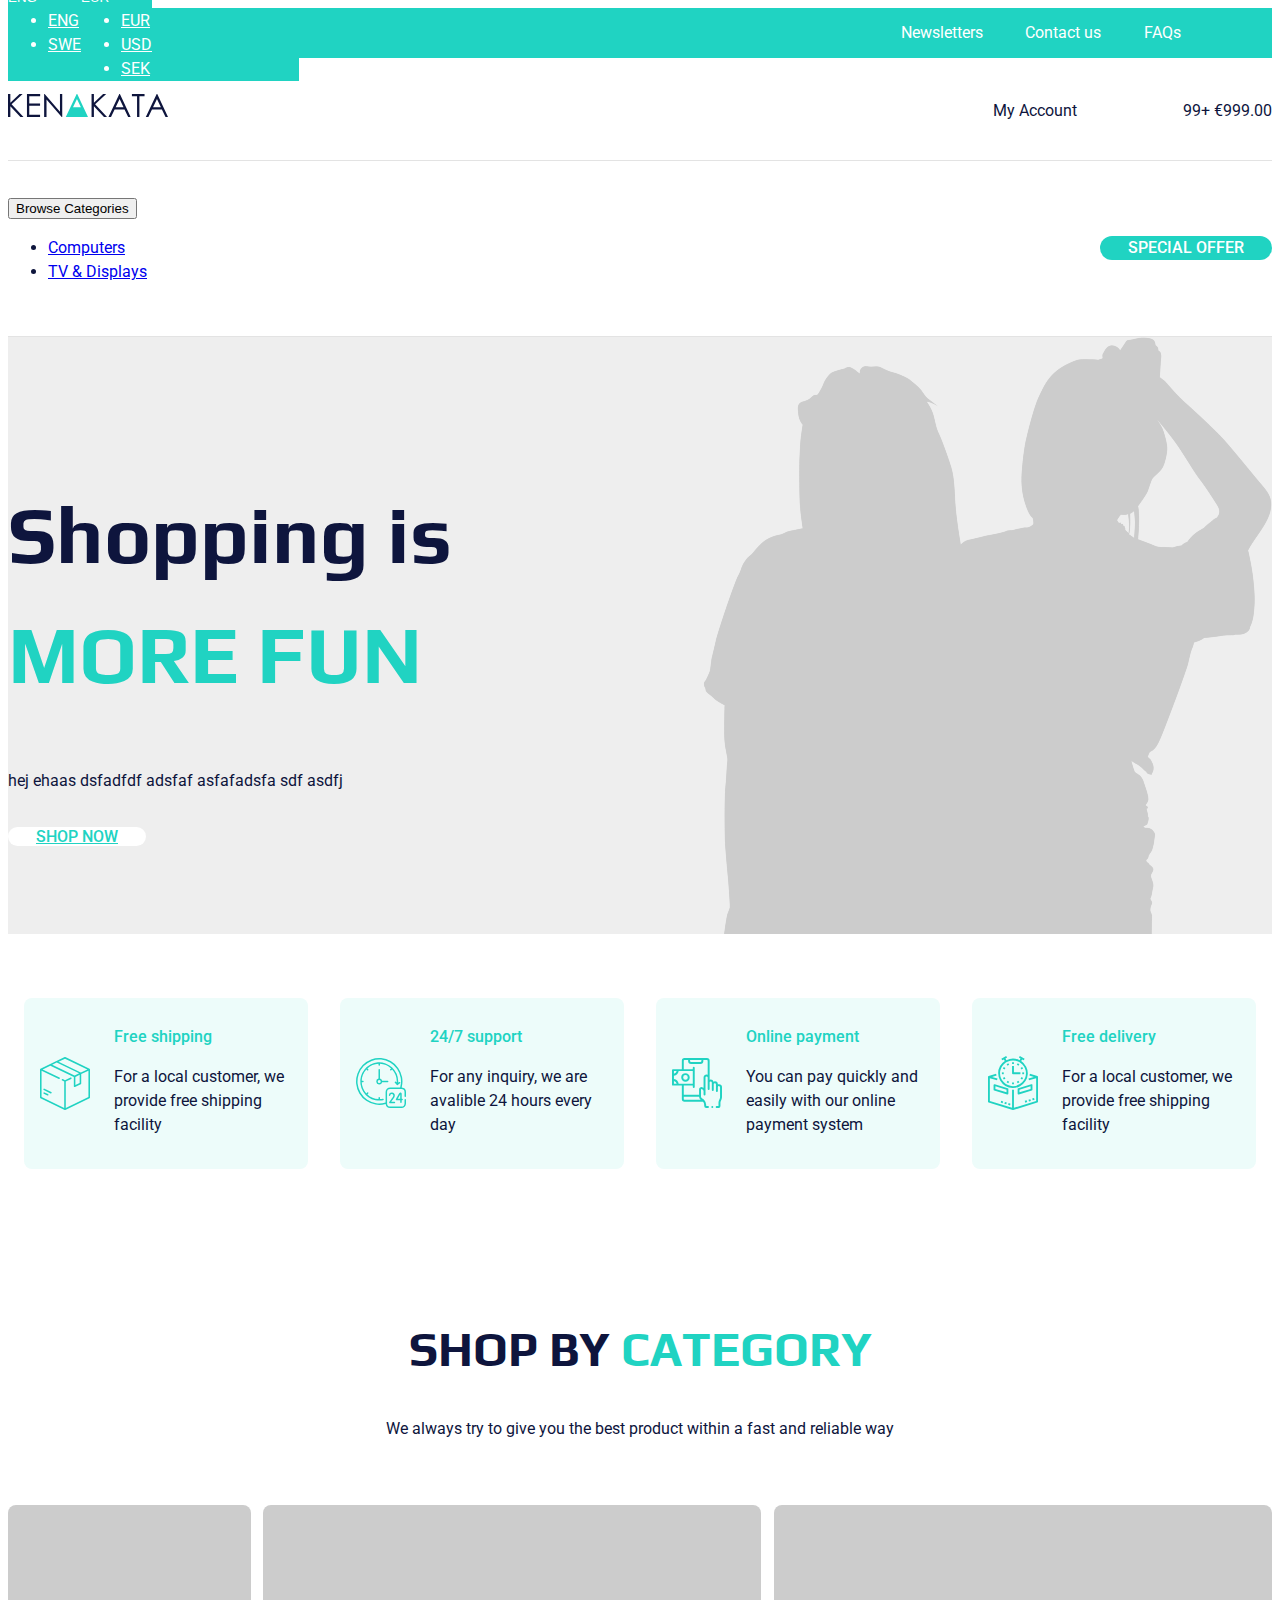
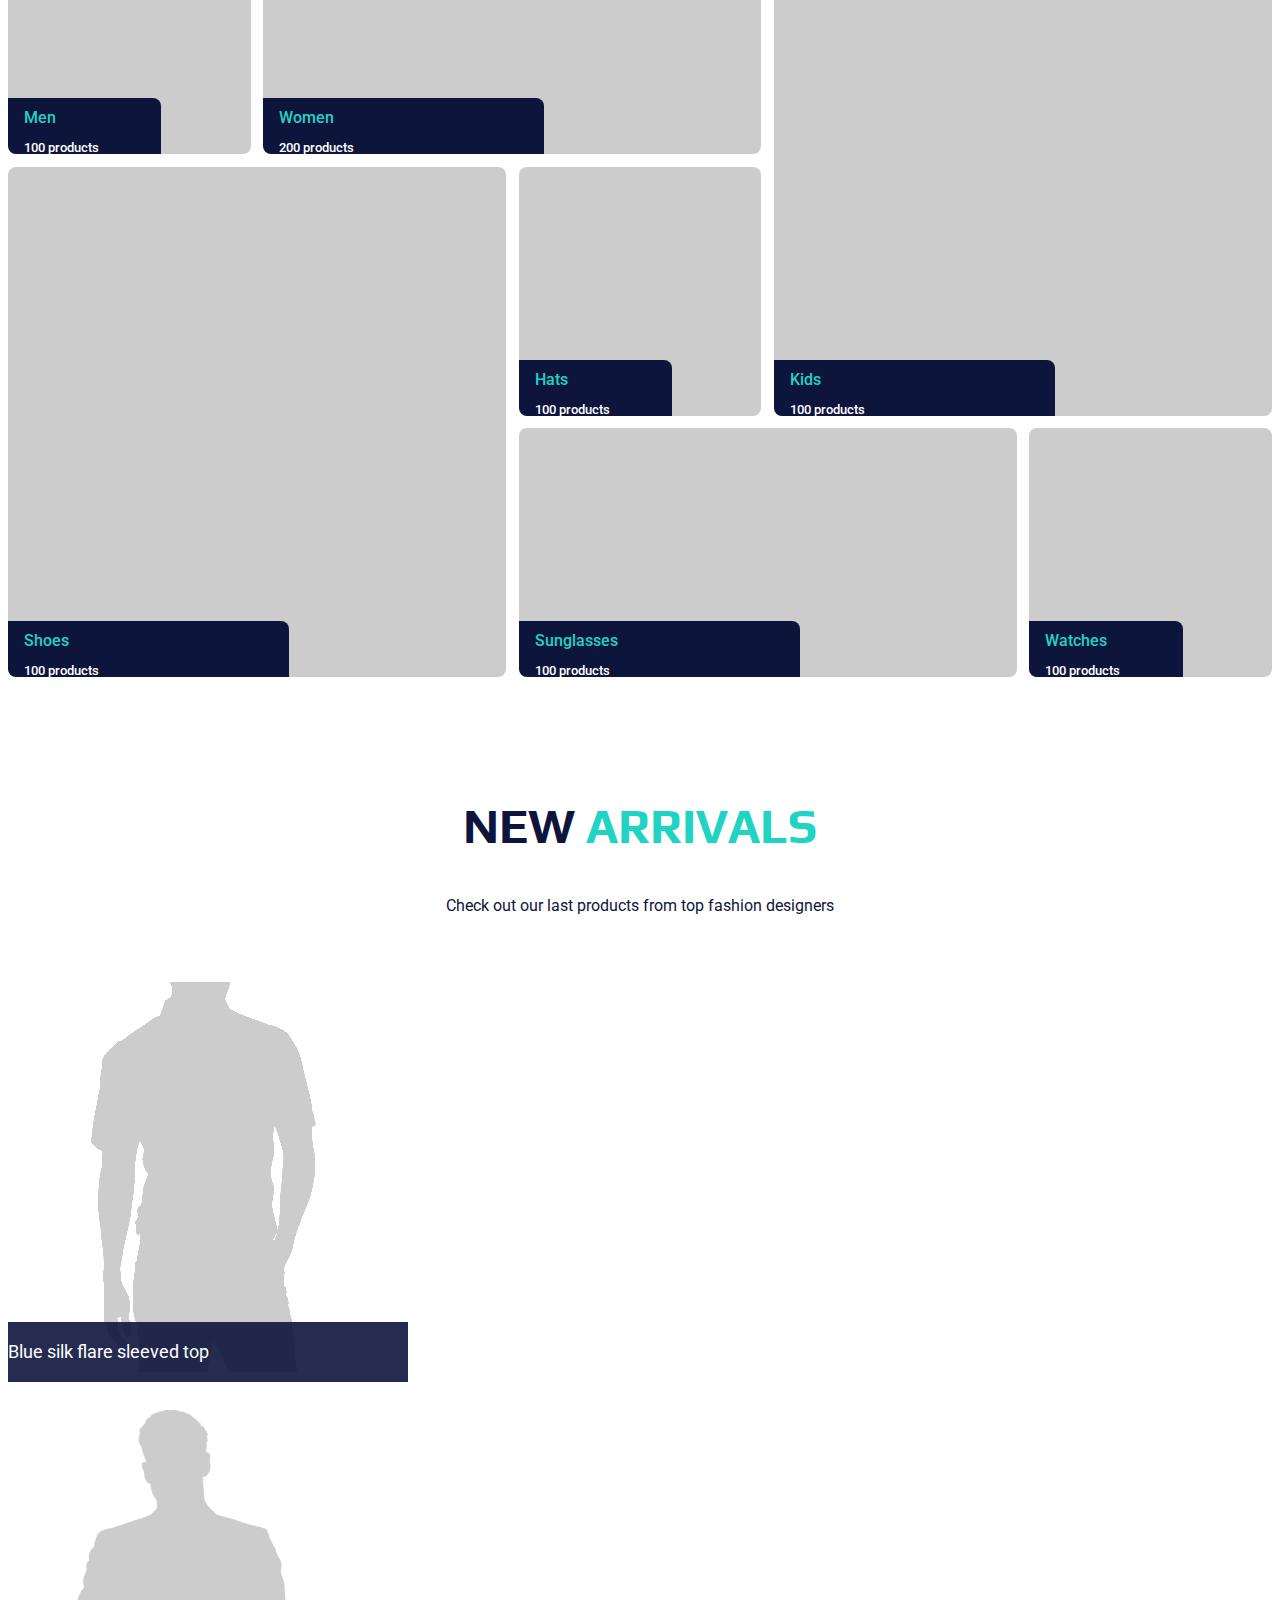
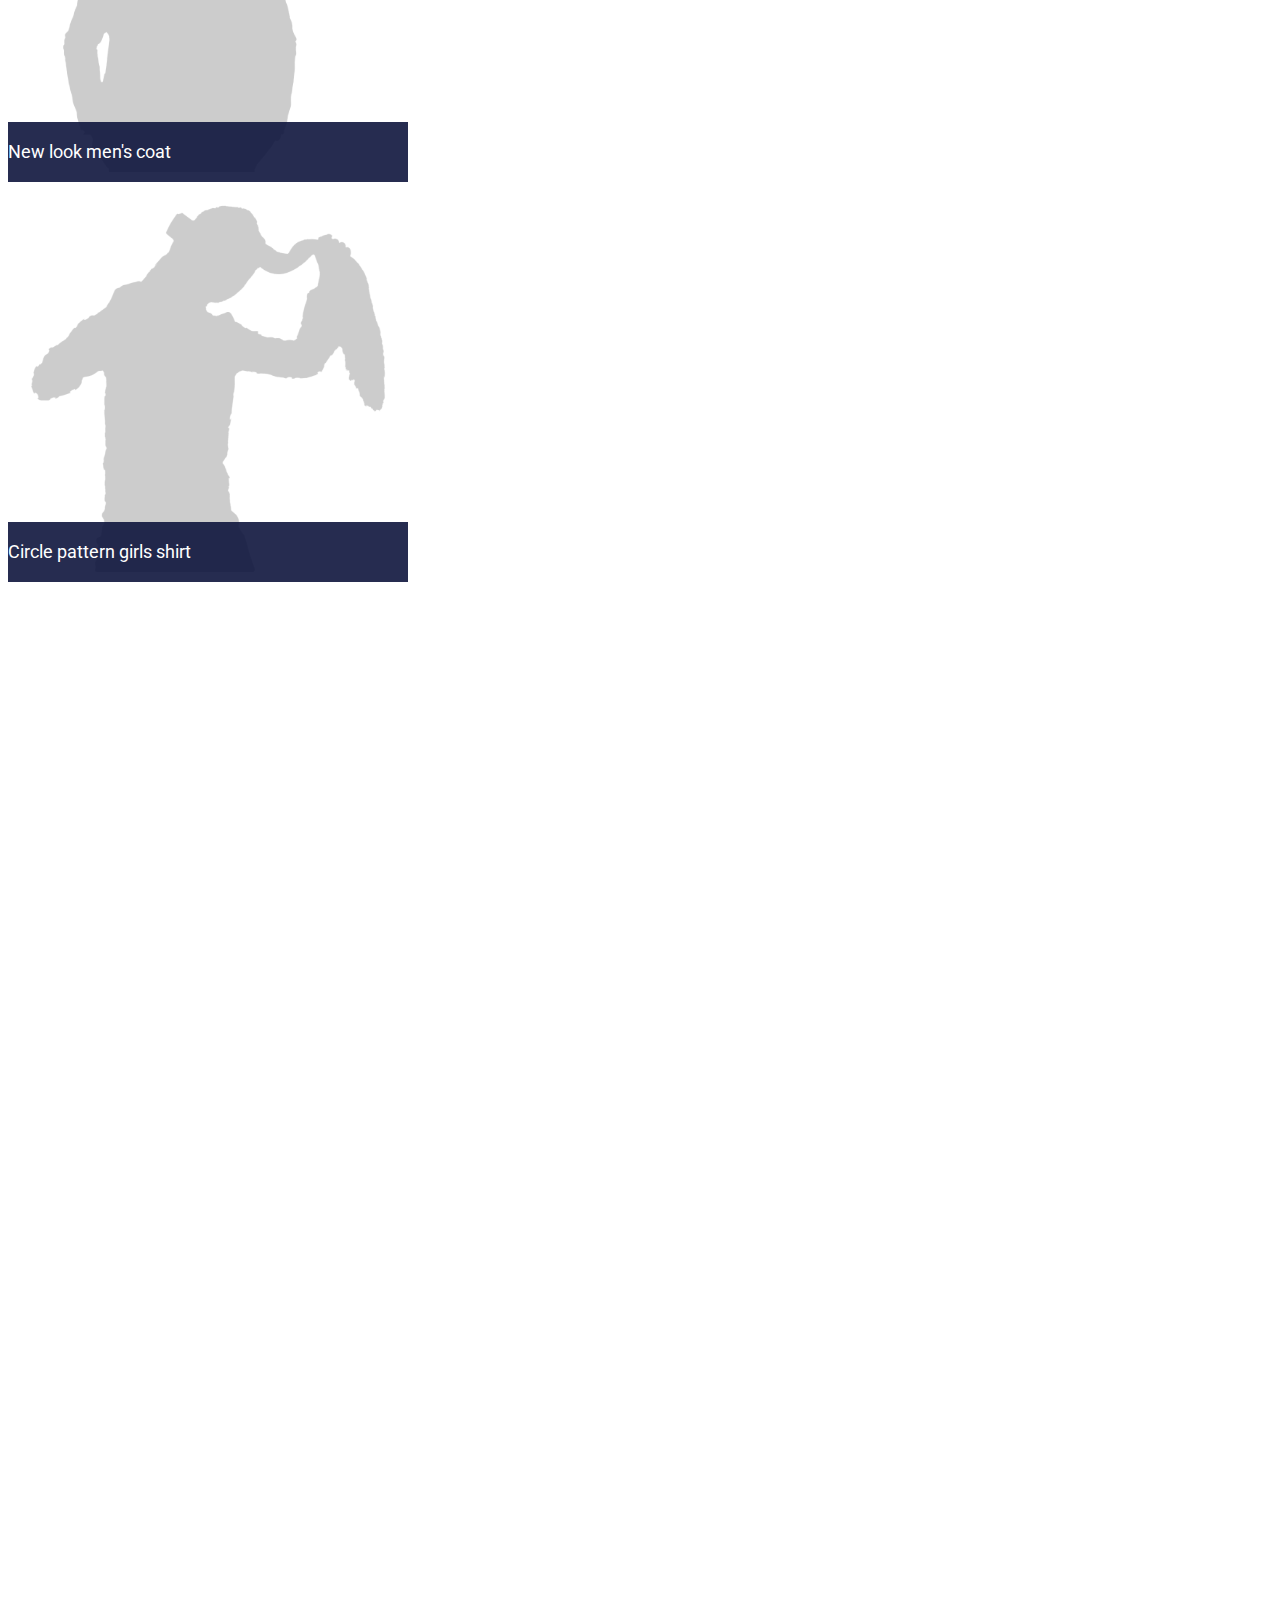
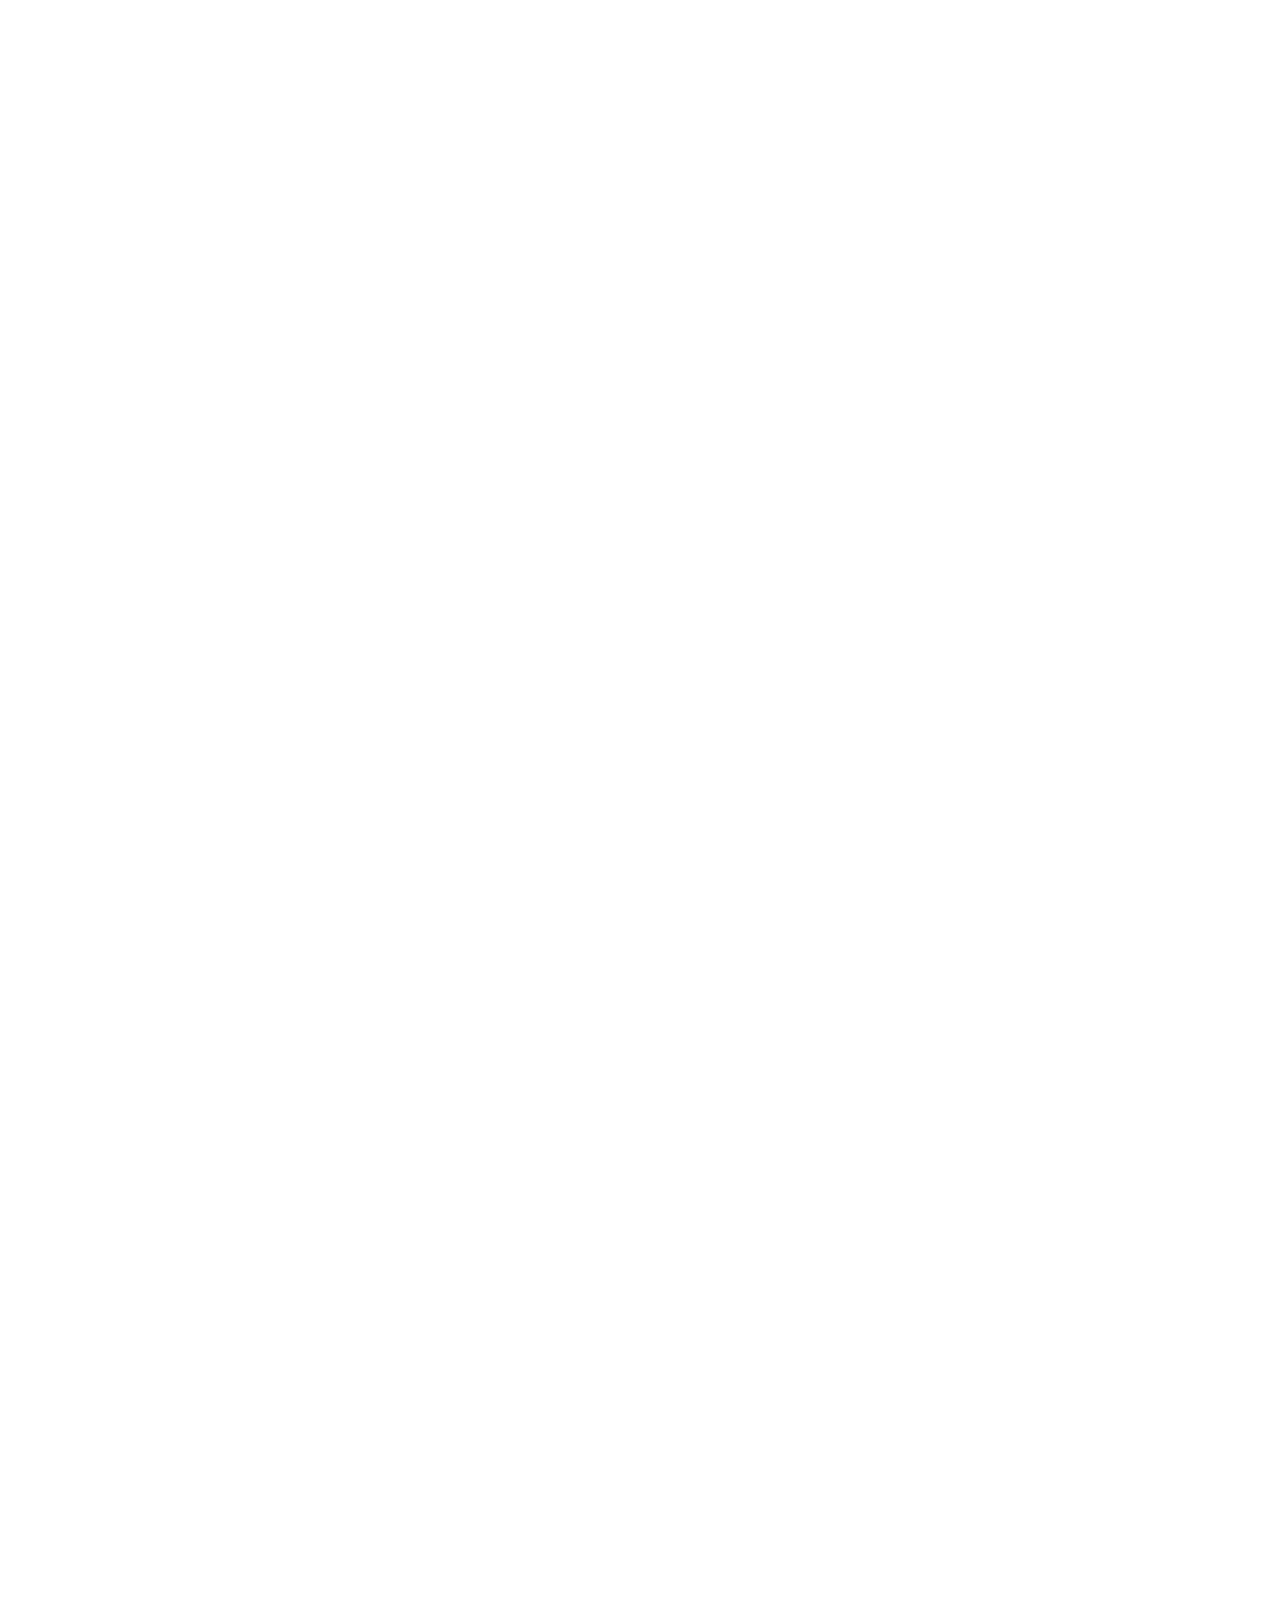
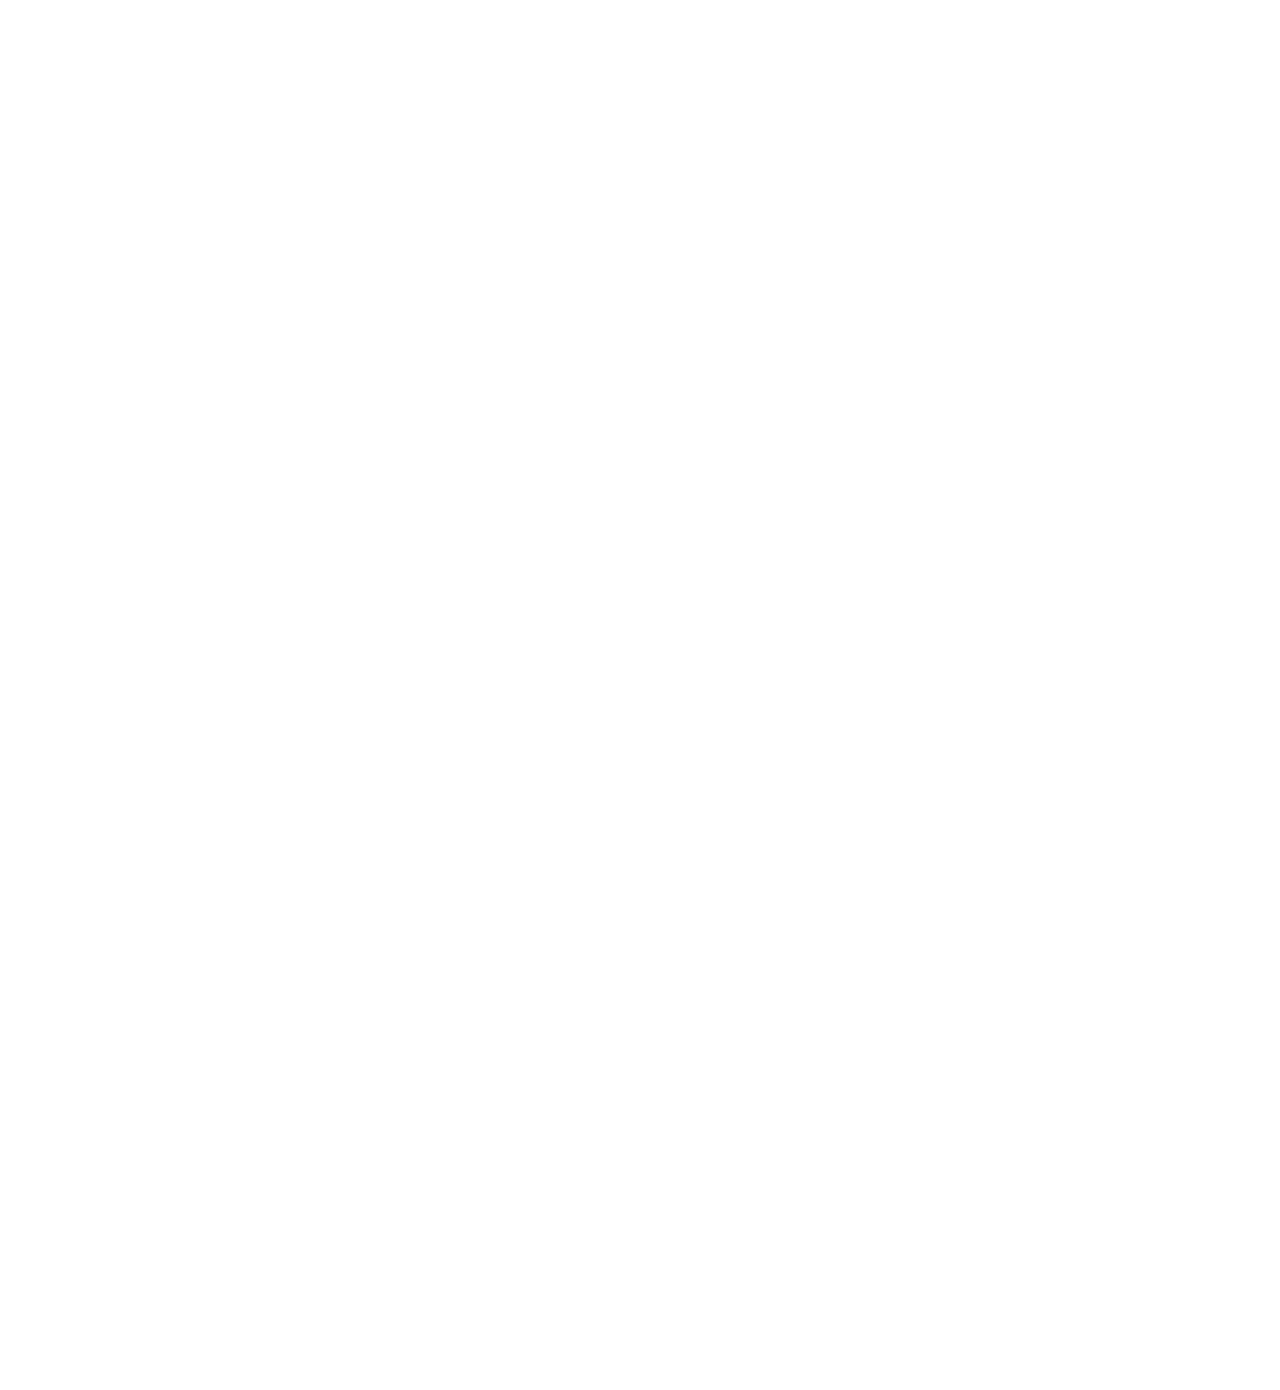
==== commit 28de2a6c: "new arrivals färdig" ====
--- a/index.html
+++ b/index.html
@@ -5,13 +5,14 @@
    <meta name="discription" content="Shopping is more fun - Kenkata">
    <meta name="viewport" content="width=device-width, initial-scale=1.0">
    <title>Shopping is more fun - Kenkata</title>
+   <!-- <link rel="stylesheet" href="https://cdnjs.cloudflare.com/ajax/libs/font-awesome/6.2.0/css/all.min.css" integrity="sha512-xh6O/CkQoPOWDdYTDqeRdPCVd1SpvCA9XXcUnZS2FmJNp1coAFzvtCN9BmamE+4aHK8yyUHUSCcJHgXloTyT2A==" crossorigin="anonymous" referrerpolicy="no-referrer" /> -->
    <link rel="stylesheet" href="https://cdnjs.cloudflare.com/ajax/libs/font-awesome/6.2.0/css/all.min.css" integrity="sha512-xh6O/CkQoPOWDdYTDqeRdPCVd1SpvCA9XXcUnZS2FmJNp1coAFzvtCN9BmamE+4aHK8yyUHUSCcJHgXloTyT2A==" crossorigin="anonymous" referrerpolicy="no-referrer" />
    <!-- <script src="https://cdnjs.cloudflare.com/ajax/libs/font-awesome/6.2.0/js/all.js" crossorigin="anonymous"></script> -->
    <link href="https://cdn.jsdelivr.net/npm/bootstrap@5.2.0/dist/css/bootstrap.min.css" rel="stylesheet" integrity="sha384-gH2yIJqKdNHPEq0n4Mqa/HGKIhSkIHeL5AyhkYV8i59U5AR6csBvApHHNl/vI1Bx" crossorigin="anonymous">
    <link href="css/style.css" rel="stylesheet">
 </head>
 <body> 
-    <header class="d-none">
+    <header class="">
         <div class="top-menu">
             <div class="container">
                 <div class="site-settings">
@@ -96,7 +97,7 @@
         </div>
     </header>
 
-    <section class="showcase d-none">
+    <section class="showcase">
         <div class="container">
             <div class="showcase-body">
                 <h1>Shopping is <strong>MORE FUN</strong></h1>
@@ -108,7 +109,7 @@
         </div>
     </section>
     
-    <section class="webshop-info d-none">
+    <section class="webshop-info">
         <div class="container">
             <div class="info-box">
                 <img src="images/icons/free-shipping.svg" alt="Free shipping">
@@ -141,7 +142,7 @@
         </div>
     </section>
 
-    <section class="shop-by-category d-none">
+    <section class="shop-by-category">
         <div class="container">
             <div class="section-title">
                 <h1>SHOP BY <span>CATEGORY</span></h1>
@@ -209,34 +210,87 @@
                 <div class="col">
                     <div class="card h-100">
                         <ul class="card-menu">
-                            <li><a href="#"><i class="fa-regular fa heart"></i></a></li>
+                            <li><i class="fa-solid fa-circle instock"></i></li>
+                            <li><a href="#"><i class="fa-regular fa-heart"></i></a></li>
+                            <li><a href="#"><i class="fa-regular fa-shuffle"></i></a></li>
+                            <li><a href="#"><i class="fa-regular fa-magnifying-glass"></i></a></li>
+                            <li><a href="#"><i class="fa-regular fa-cart-shopping"></i></a></li>
                         </ul>
                         <img src="images/placeholder/man-body-card1.svg" alt="placeholder images">
                         <div class="card-body">
-                            <h1 class="card-title">Blu silk flare sleeved top</h1>
-                            <button>Fashion</button>
-                            <p>€50.00</p>
-                            <p class="card-original-price"></p>
+                            <h1 class="card-title">Blue silk flare sleeved top</h1>
+                            <button disabled>Fashion</button>
+                            <p class="card-old-price">€50.00</p>
+                            <div class="d-flex justify-content-between align-items-center">
+                                <p class="card-new-price">€20.00</p>
+                                <div class="text-theme">
+                                    <i class="fa-solid fa-star"></i>
+                                    <i class="fa-solid fa-star"></i>
+                                    <i class="fa-solid fa-star"></i>
+                                    <i class="fa-solid fa-star"></i>
+                                    <i class="fa-regular fa-star"></i>
+                                </div>
+                            </div>
+                            
                         </div>
                         <div class="card-background"></div>
                     </div>
                 </div>
+                
                 <div class="col">
                     <div class="card h-100">
+                        <ul class="card-menu">
+                            <li><i class="fa-solid fa-circle instock"></i></li>
+                            <li><a href="#"><i class="fa-regular fa-heart"></i></a></li>
+                            <li><a href="#"><i class="fa-regular fa-shuffle"></i></a></li>
+                            <li><a href="#"><i class="fa-regular fa-magnifying-glass"></i></a></li>
+                            <li><a href="#"><i class="fa-regular fa-cart-shopping"></i></a></li>
+                        </ul>
                         <img src="images/placeholder/man-body-card2.svg" alt="placeholder images">
                         <div class="card-body">
-                            <h5 class="card-title"></h5>
-                            <p class="card-text">This is a longer card with supporting text below as a natural lead-in to additional content. This content is a little bit longer.</p>
+                            <h1 class="card-title">New look men's coat</h1>
+                            <button disabled>Fashion</button>
+                            <p class="card-old-price">€50.00</p>
+                            <div class="d-flex justify-content-between align-items-center">
+                                <p class="card-new-price">€10.00</p>
+                                <div class="text-theme">
+                                    <i class="fa-solid fa-star"></i>
+                                    <i class="fa-solid fa-star"></i>
+                                    <i class="fa-solid fa-star"></i>
+                                    <i class="fa-solid fa-star"></i>
+                                    <i class="fa-solid fa-star"></i>
+                                </div>
+                            </div>
                         </div>
+                        <div class="card-background"></div>
                     </div>
                 </div>
                 <div class="col">
                     <div class="card h-100">
+                        <ul class="card-menu">
+                            <li><i class="fa-solid fa-circle instock"></i></li>
+                            <li><a href="#"><i class="fa-regular fa-heart"></i></a></li>
+                            <li><a href="#"><i class="fa-regular fa-shuffle"></i></a></li>
+                            <li><a href="#"><i class="fa-regular fa-magnifying-glass"></i></a></li>
+                            <li><a href="#"><i class="fa-regular fa-cart-shopping"></i></a></li>
+                        </ul>
                         <img src="images/placeholder/woman-body-card1.svg" alt="placeholder images">
                         <div class="card-body">
-                            <h5 class="card-title">Card title</h5>
-                            <p class="card-text">This is a longer card with supporting text below as a natural lead-in to additional content. This content is a little bit longer.</p>
+                            <h1 class="card-title">Circle pattern girls shirt</h1>
+                            <button disabled>Fashion</button>
+                            <p class="card-old-price">€100.00</p>
+                            <div class="d-flex justify-content-between align-items-center">
+                                <p class="card-new-price">€80.00</p>
+                                <div class="text-theme">
+                                    <i class="fa-solid fa-star"></i>
+                                    <i class="fa-solid fa-star"></i>
+                                    <i class="fa-regular fa-star"></i>
+                                    <i class="fa-regular fa-star"></i>
+                                    <i class="fa-regular fa-star"></i>
+                                </div>
+                            </div>
                         </div>
+                        <div class="card-background"></div>
                     </div>
                 </div>
                 
--- a/css/style.css
+++ b/css/style.css
@@ -70,6 +70,12 @@
 .bg-theme {
     background-color: var(--color-theme);
 }
+.instock {
+    color: var(--color-product-instock);
+}
+.outofstock {
+    color: var(--color-product-outofstock);
+}
 
 .section-title {
     padding: 3rem 0;
@@ -412,14 +418,95 @@
     .new-arrivals .card {
         position: relative;
         height: 400px;
-        width: 350px;
+        width: 400px;
+        overflow: hidden;
     }
     .new-arrivals .card img {
-        height: 400px;
+        height: 390px;
     }
     .new-arrivals .card .card-body {
         position: absolute;
-    }
+        bottom: 0;
+        height: 14%;
+        width: 100%;
+        color: var(--color-white);
+        z-index: 1;
+        transition: 0.3s ease-in-out;
+        font-size: 1rem;
+    }
+        .new-arrivals .card:hover .card-body {
+            height: 40%;
+        }
+            .new-arrivals .card .card-body h1 {
+                font-size: 1.125rem;
+                margin-bottom: 1rem;
+                transition: 00.3s;
+                font-weight: var(--font-weight-regular)
+            }
+                .new-arrivals .card:hover .card-body h1 {
+                    margin-bottom: 0rem;
+                }
+
+    .new-arrivals .card .card-body button {
+        background-color: transparent;
+        color: var(--color-white);
+        border: 1px solid var(--color-white);
+        font-size: 0.875rem;
+        padding-left: 1.5rem;
+        padding-right: 1.5rem;
+        margin: 0.5rem 0;
+    }
+    .new-arrivals .card .card-body .card-old-price {
+        text-decoration: line-through;
+        margin: 0;
+    }
+    .new-arrivals .card .card-body .card-new-price {
+        color: var(--color-theme);
+        font-weight: var(--font-weight-medium);
+        font-size: 1.5rem;
+        margin-bottom: 0;
+    }
+    
+    .new-arrivals .card .card-background {
+        position: absolute;
+        bottom: 0;
+        height: 15%;
+        width: 100%;
+        background-color: var(--color-theme-dark);
+        opacity: 0.90;
+        transition: height 0.3s ease-in-out;
+    }
+        .new-arrivals .card:hover .card-background {
+            height: 100%;
+        }
+
+    .new-arrivals .card .card-menu {
+        position: absolute;
+        z-index: 1;
+        top: 120%;
+        right: 5%;
+        list-style: none;
+        margin: auto;
+        padding: 0.8rem;
+        font-size: 1.25rem;
+        border-radius: var(--border-radius-medium);
+        background-color: var(--color-white);
+        transition: top 0.3s ease-in-out;
+    }
+    .new-arrivals .card:hover .card-menu {
+        top: 20px;
+    }
+        .new-arrivals .card .card-menu li {
+            margin-top: 0.3rem;
+            margin-bottom: 0.2rem;
+            font-size: 1.1rem;
+        }
+            .new-arrivals .card .card-menu li a {
+                color: var(--color-gray-0);
+            }
+                .new-arrivals .card .card-menu li a:hover {
+                    color: var(--color-theme);
+                }
 
         
 
